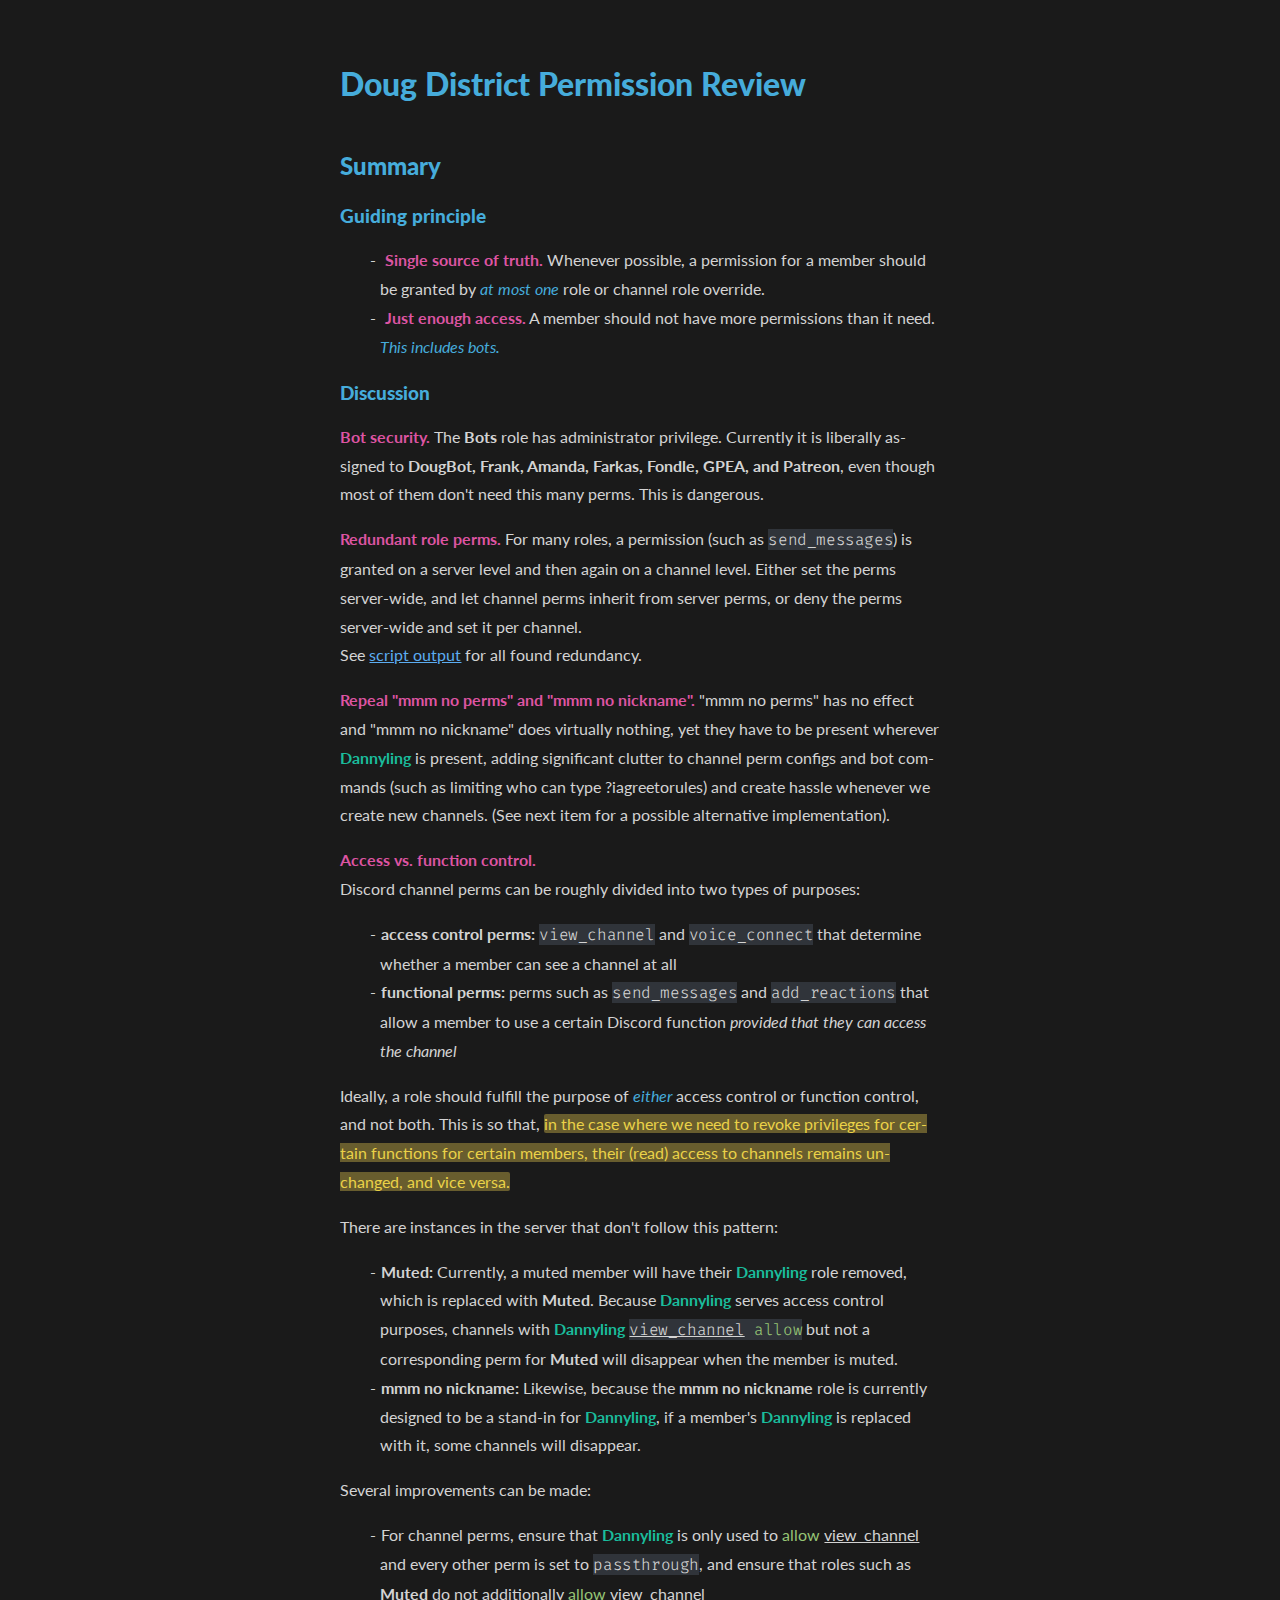
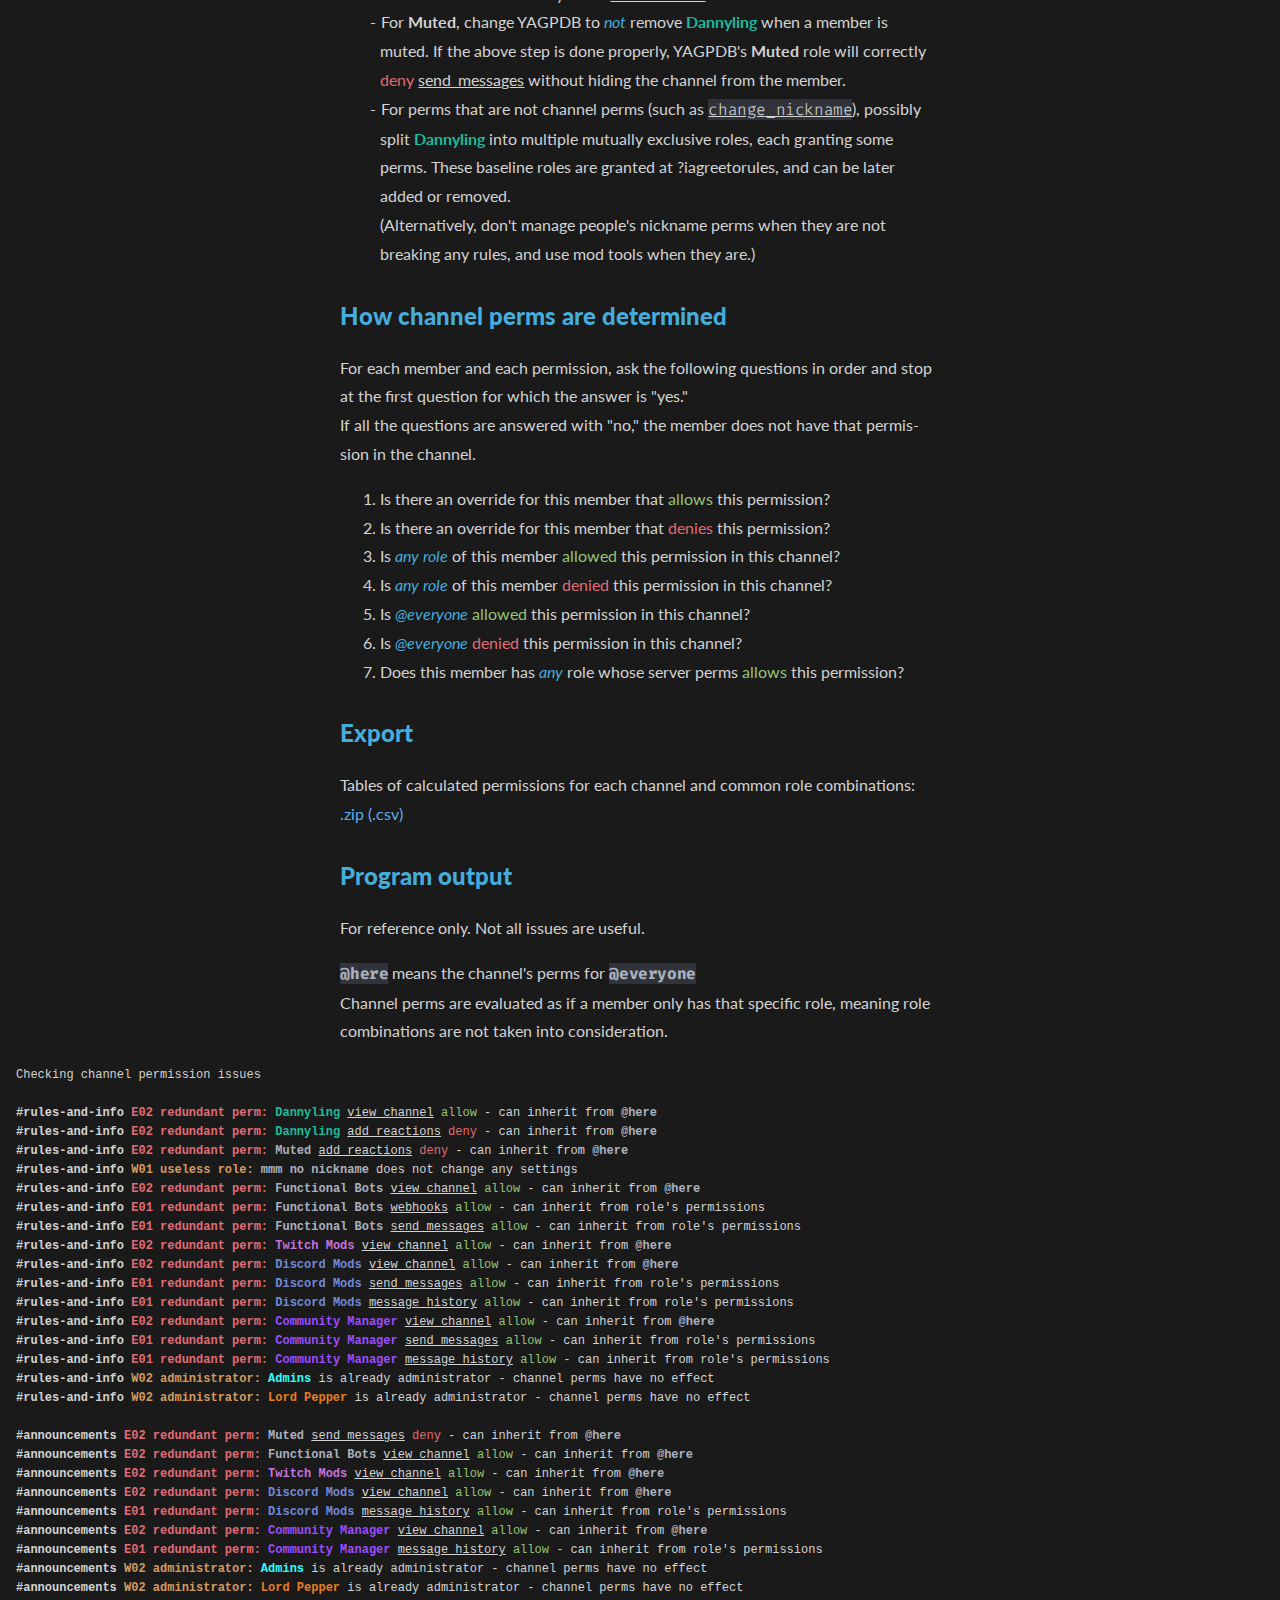
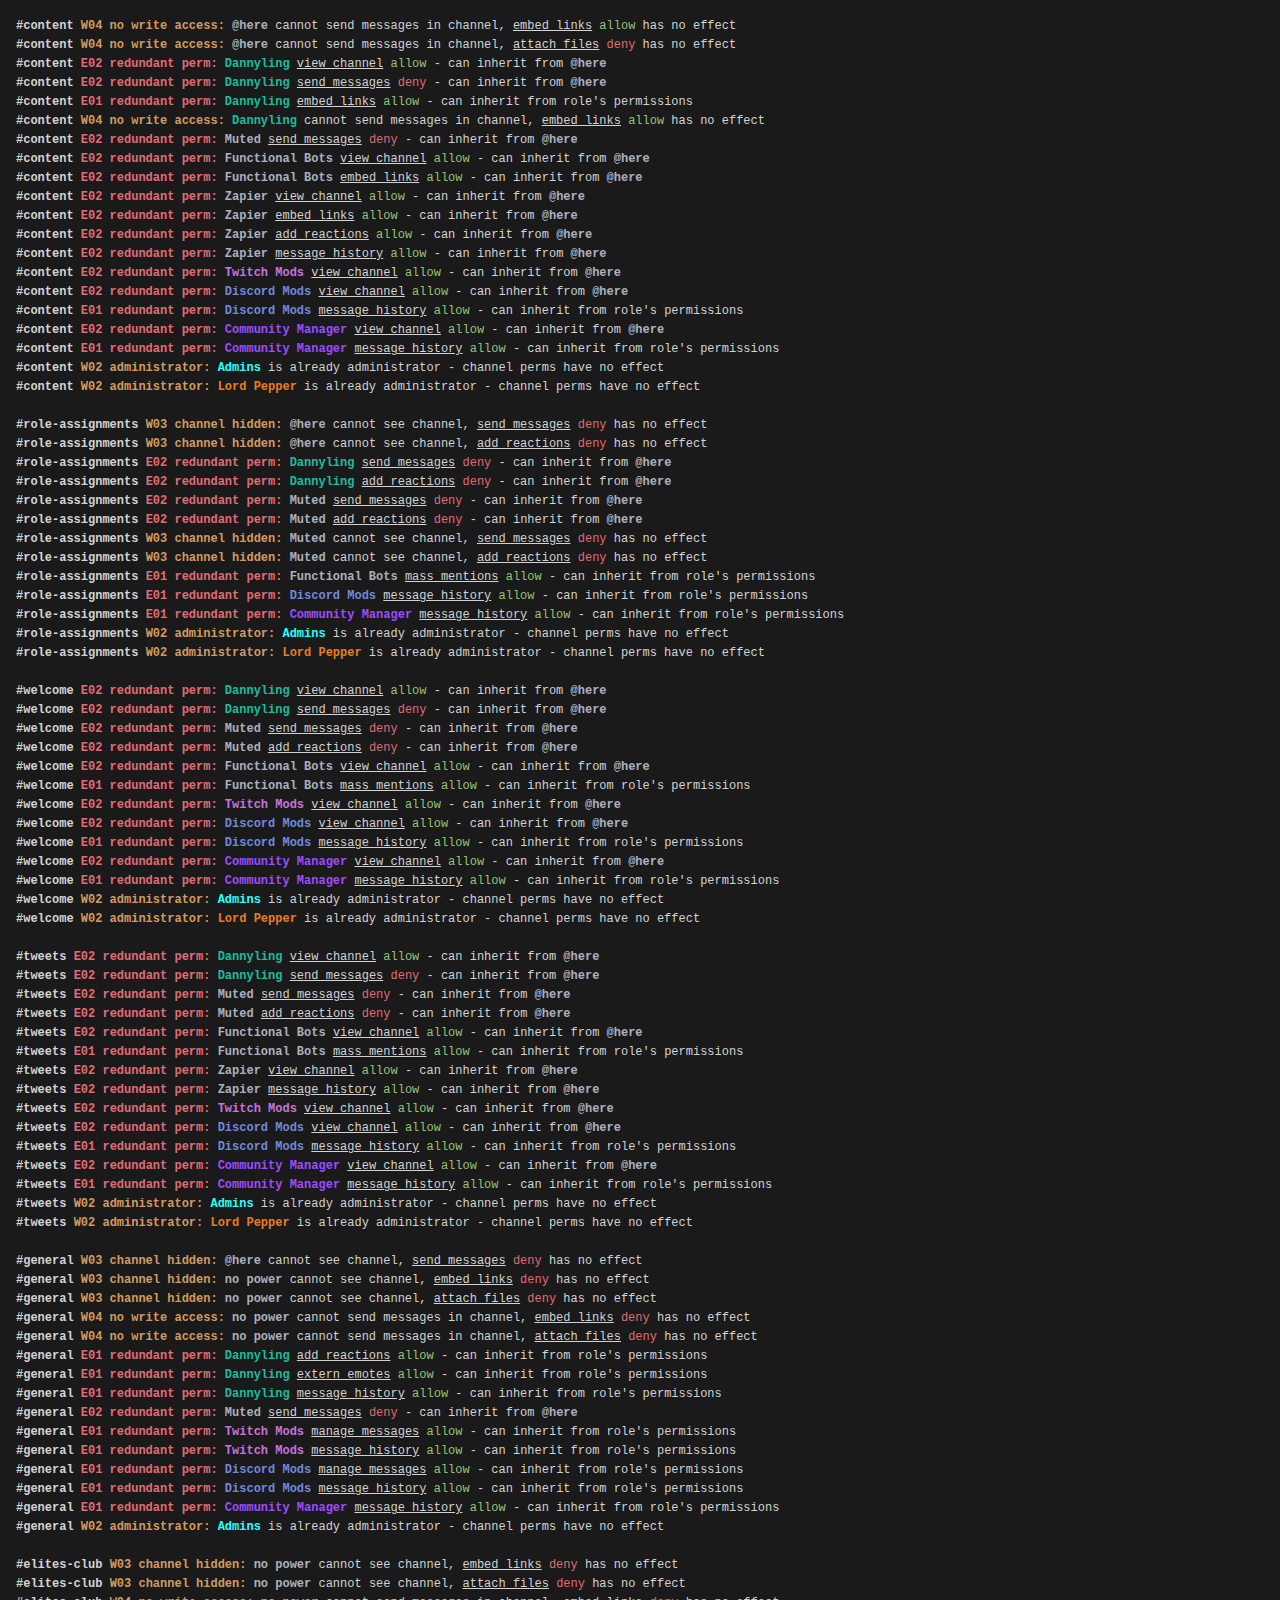
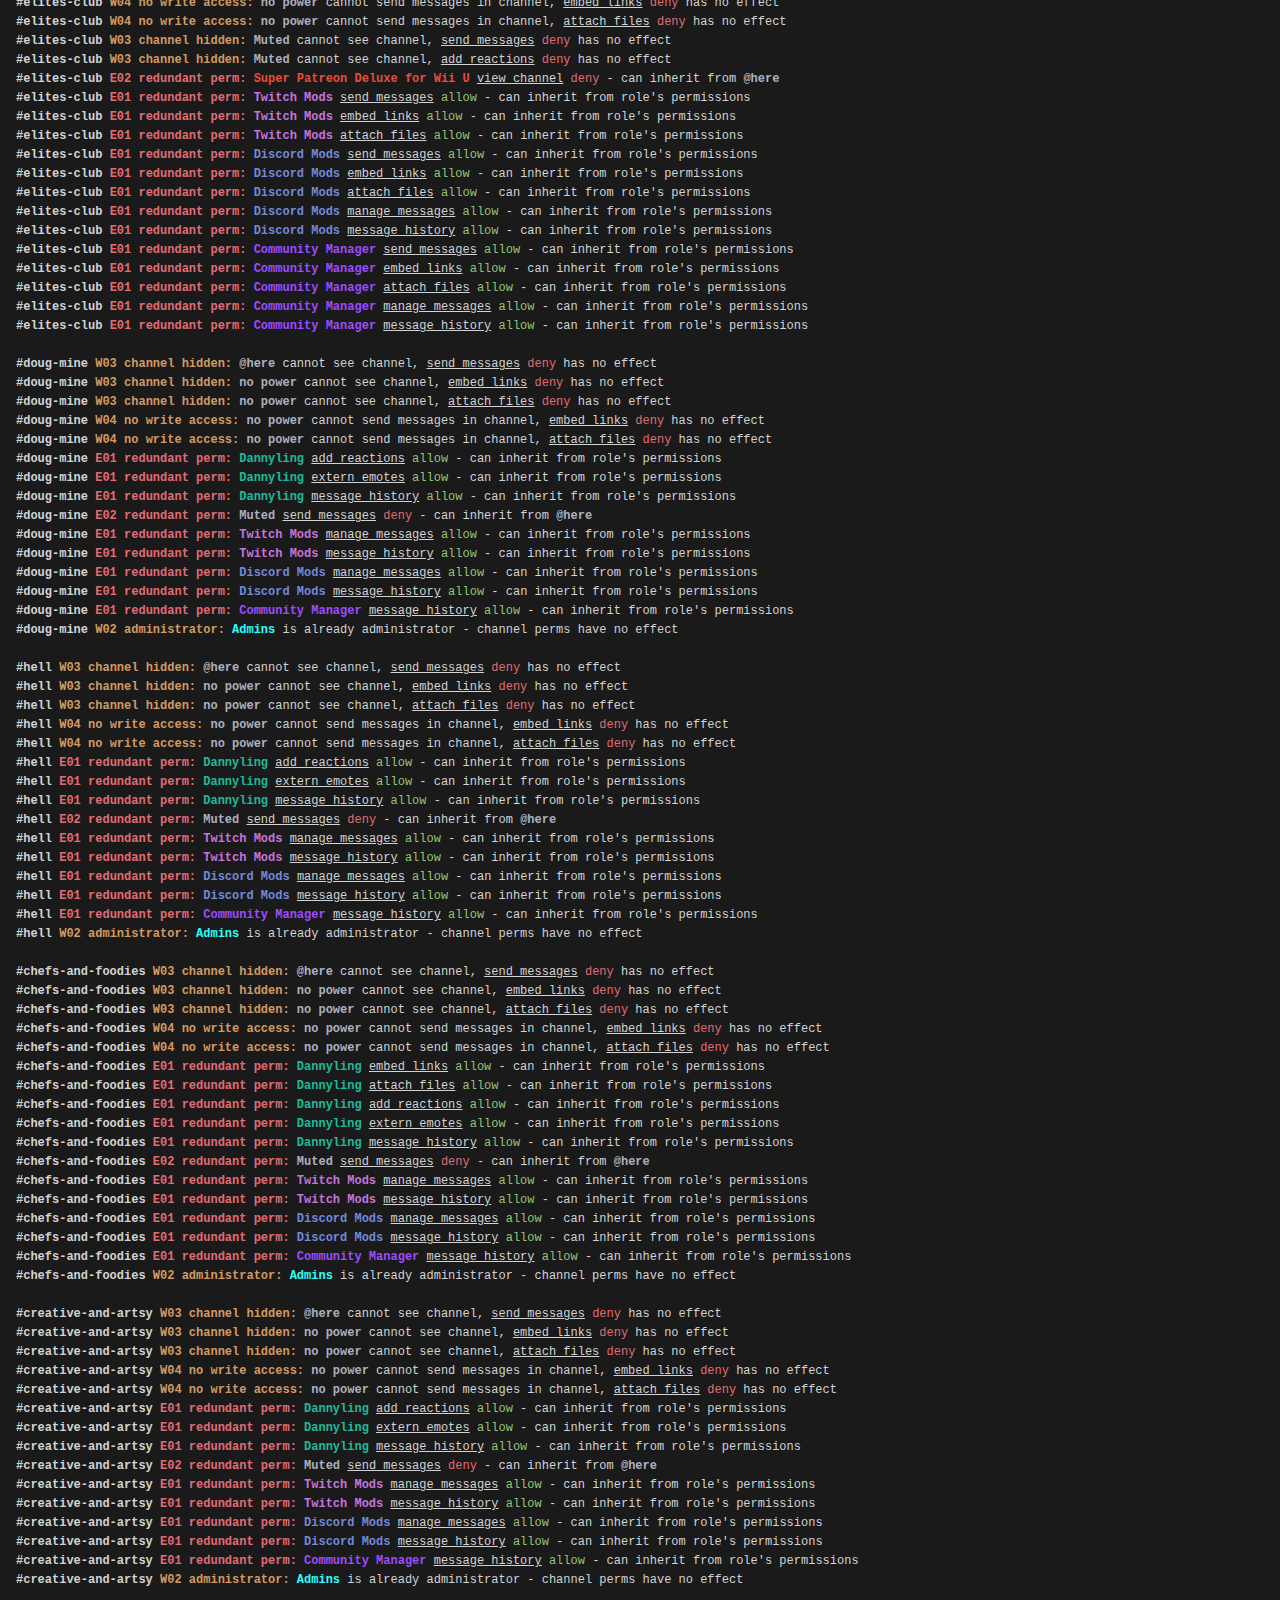
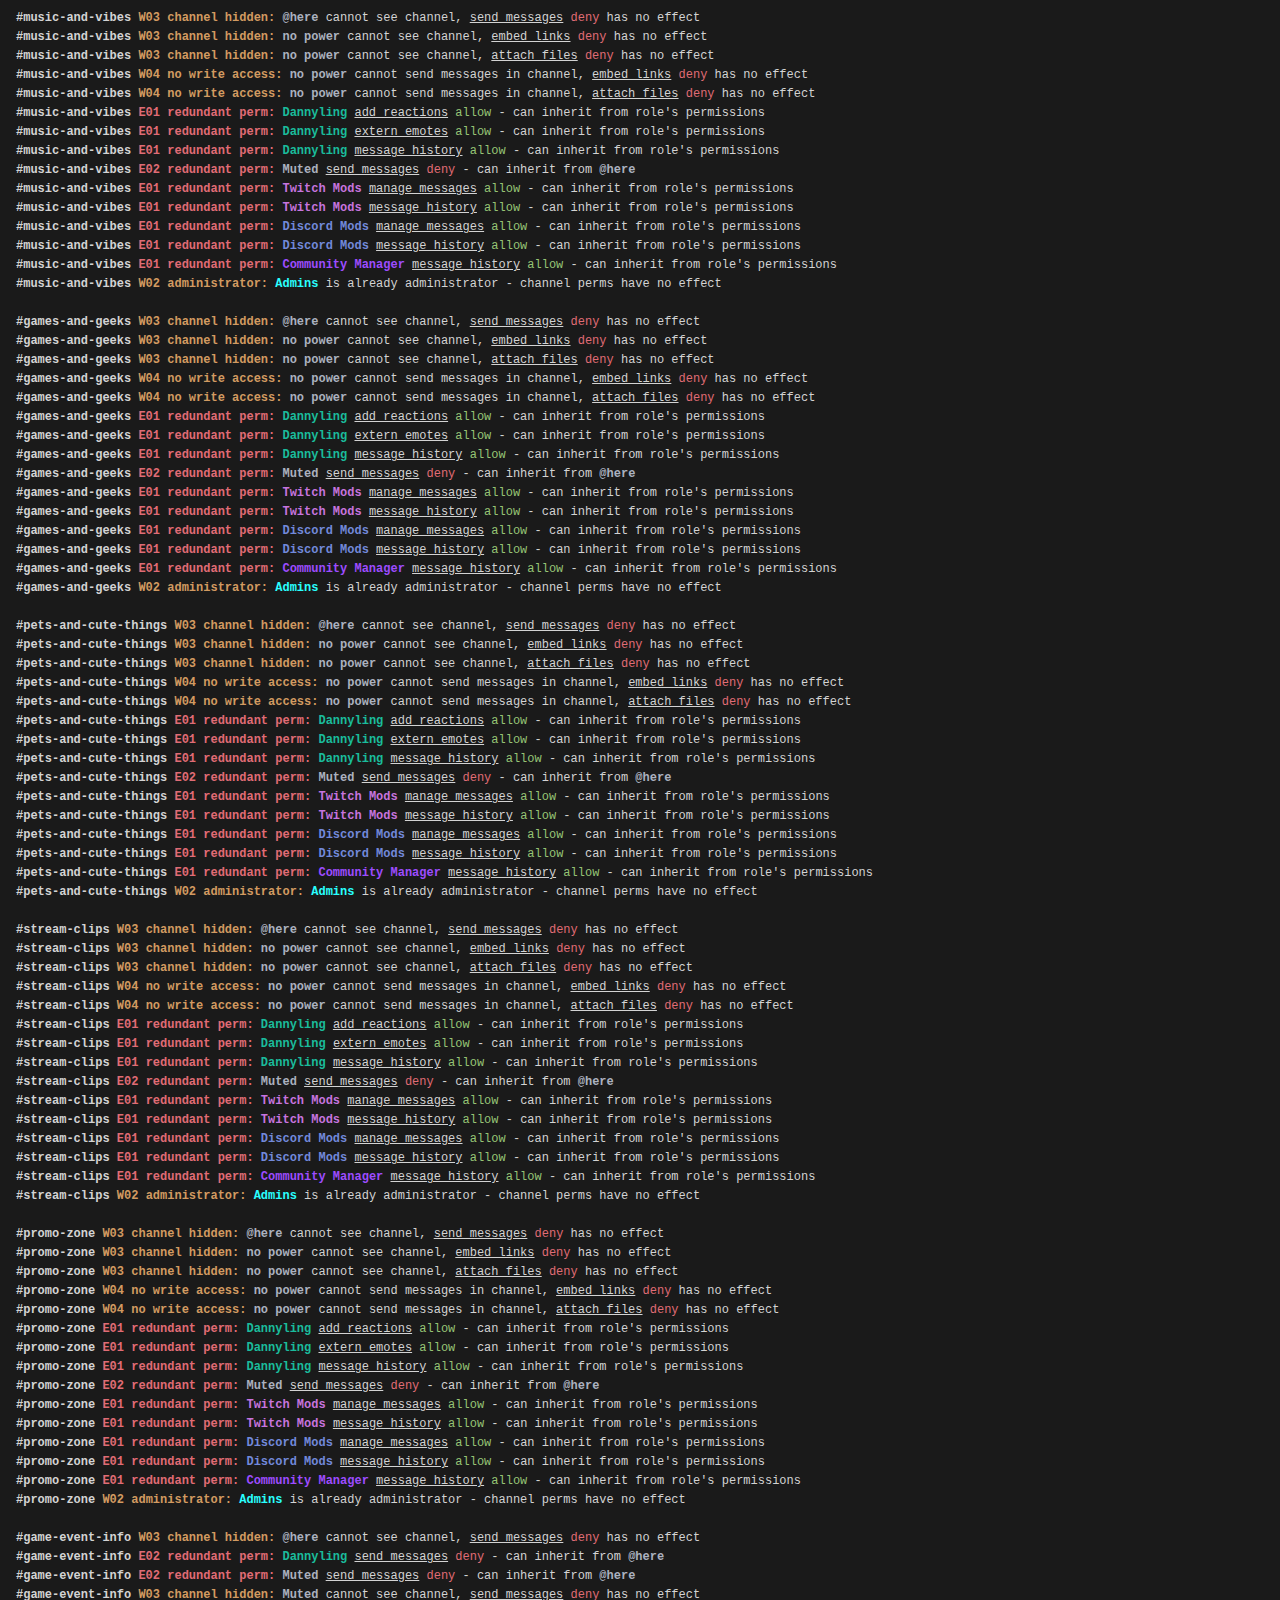
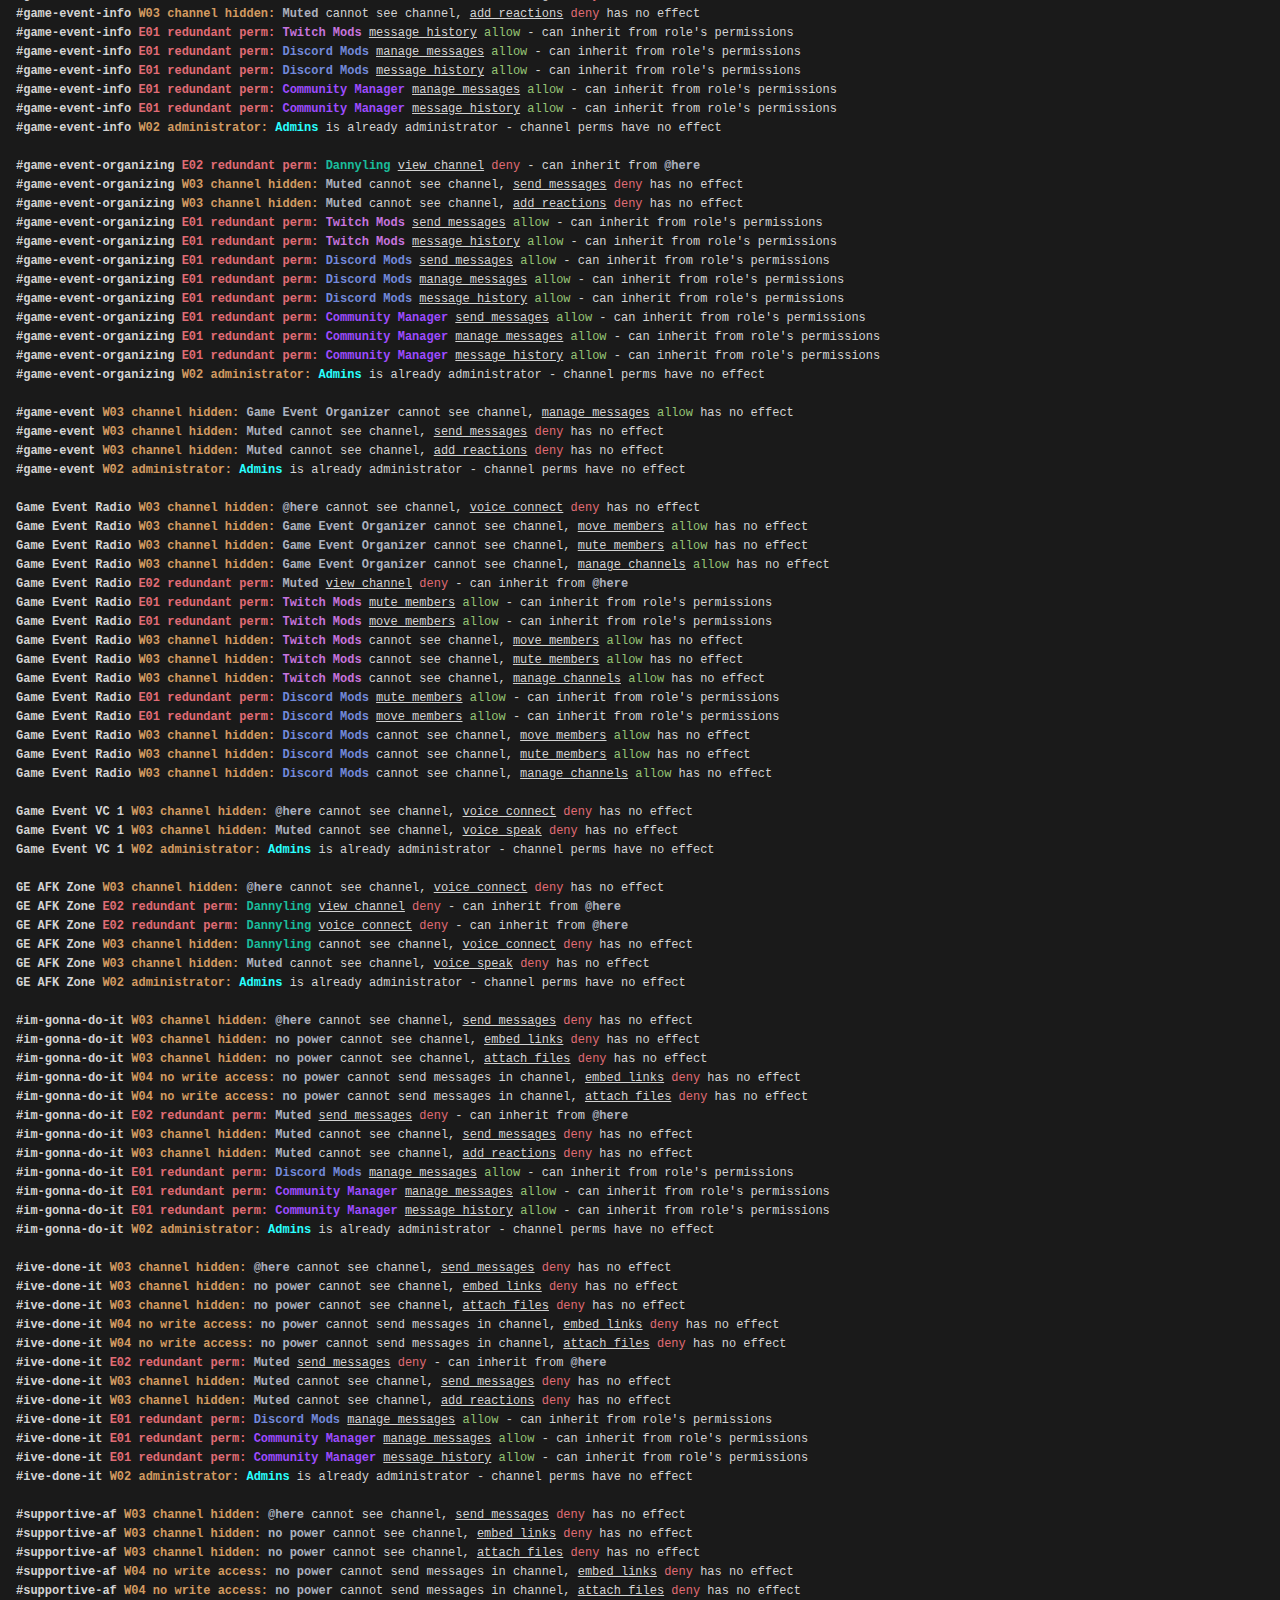
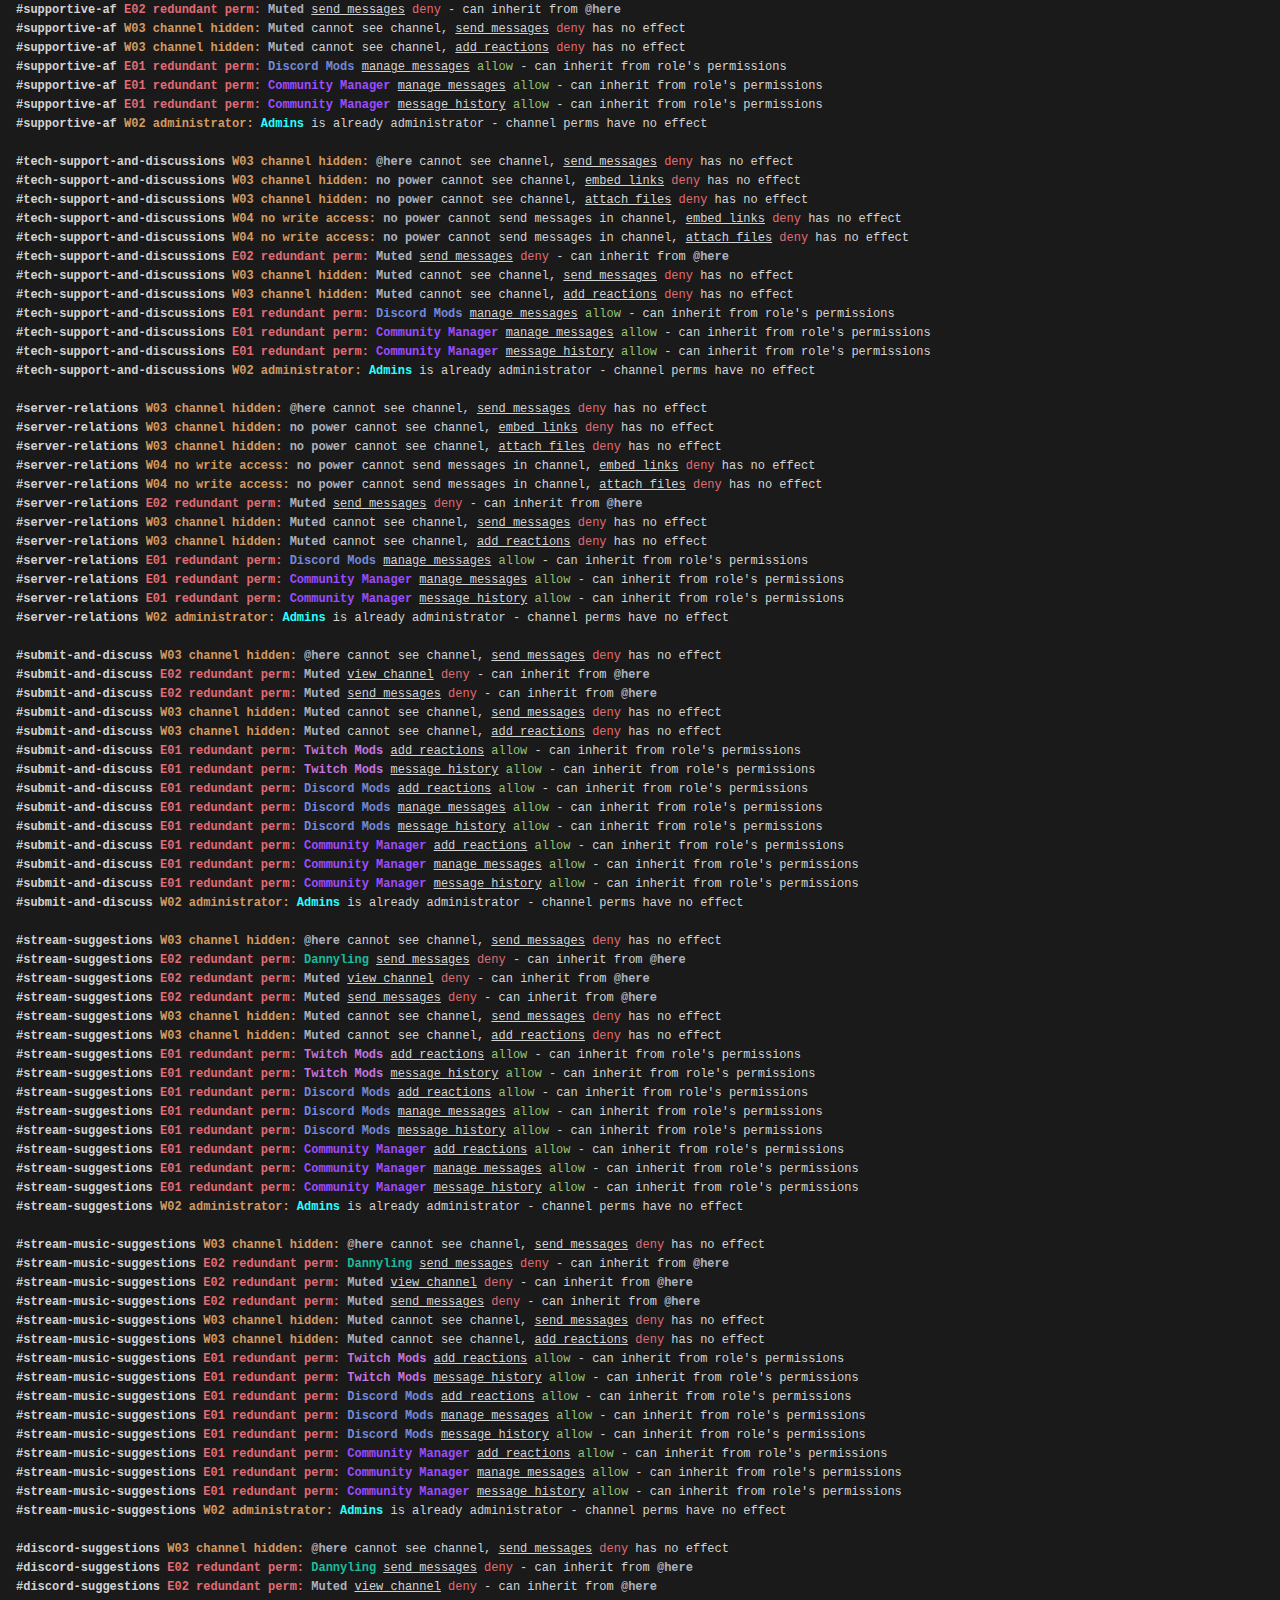
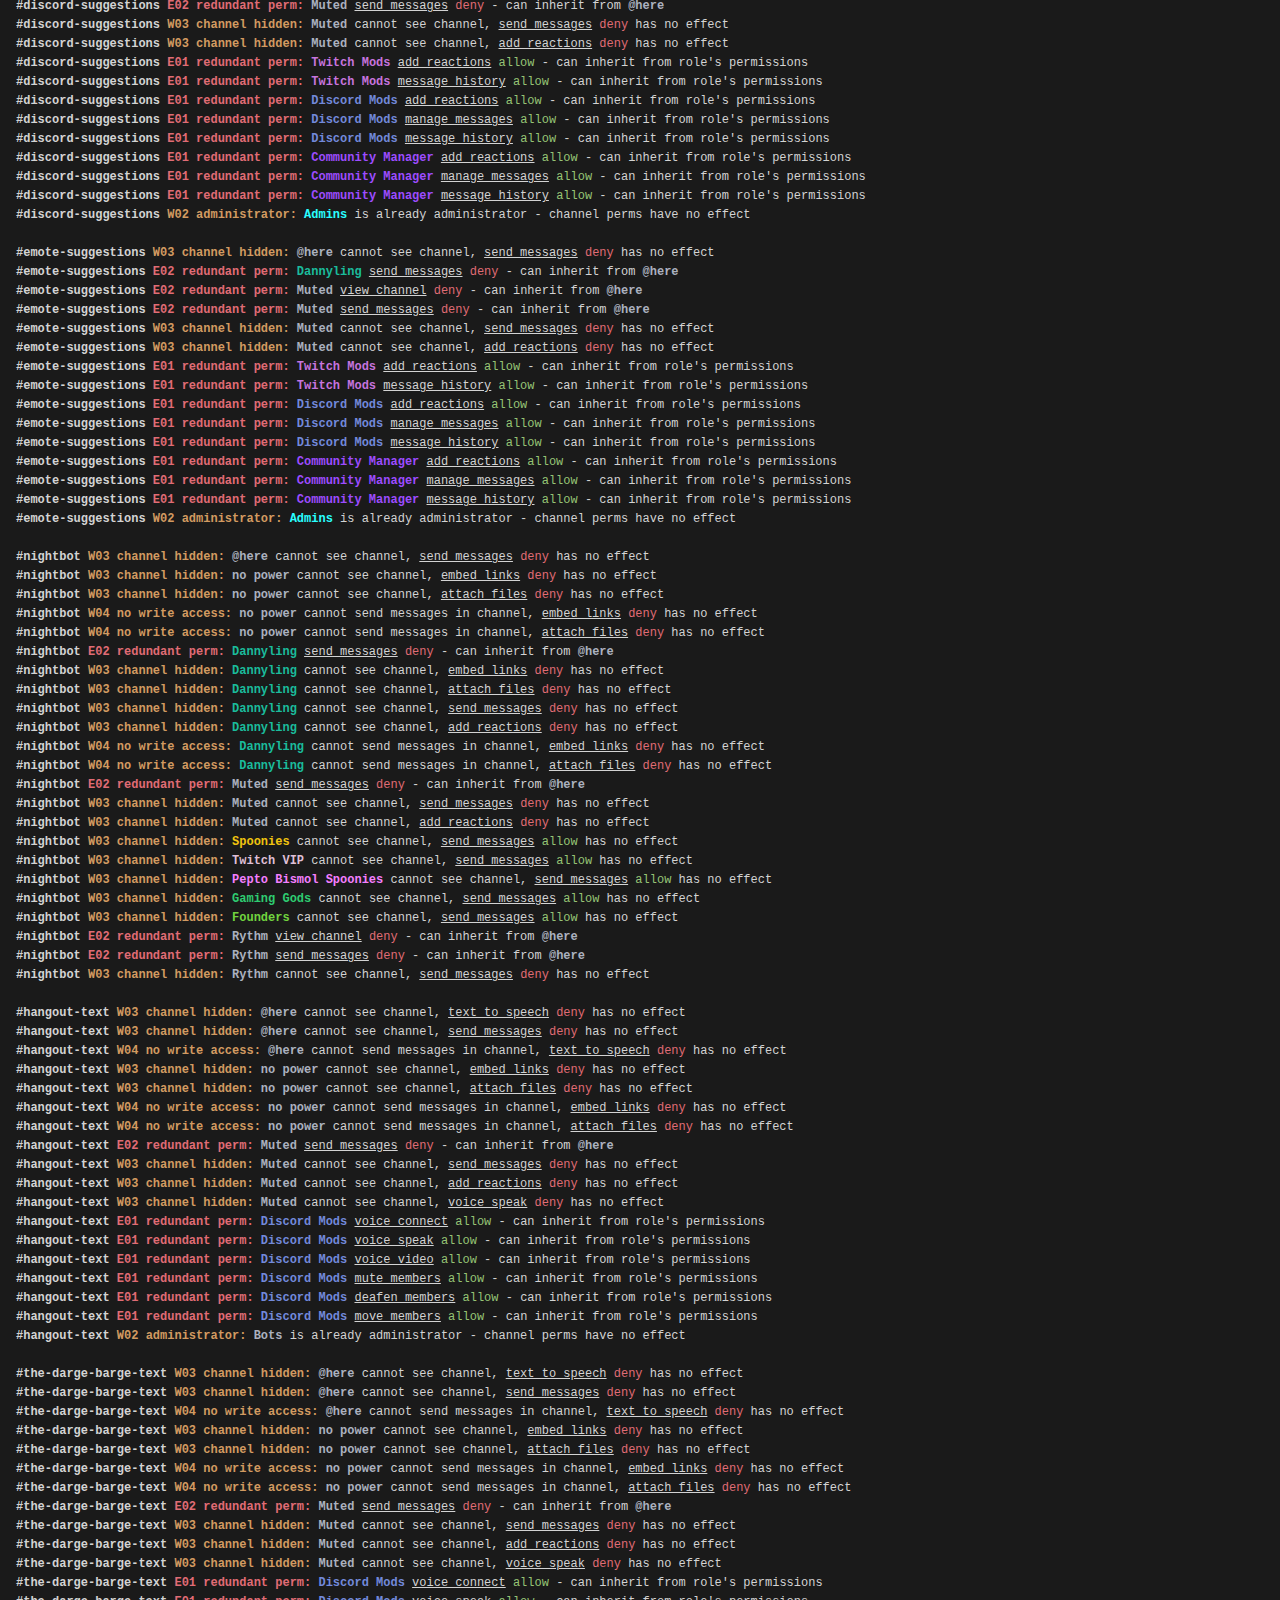
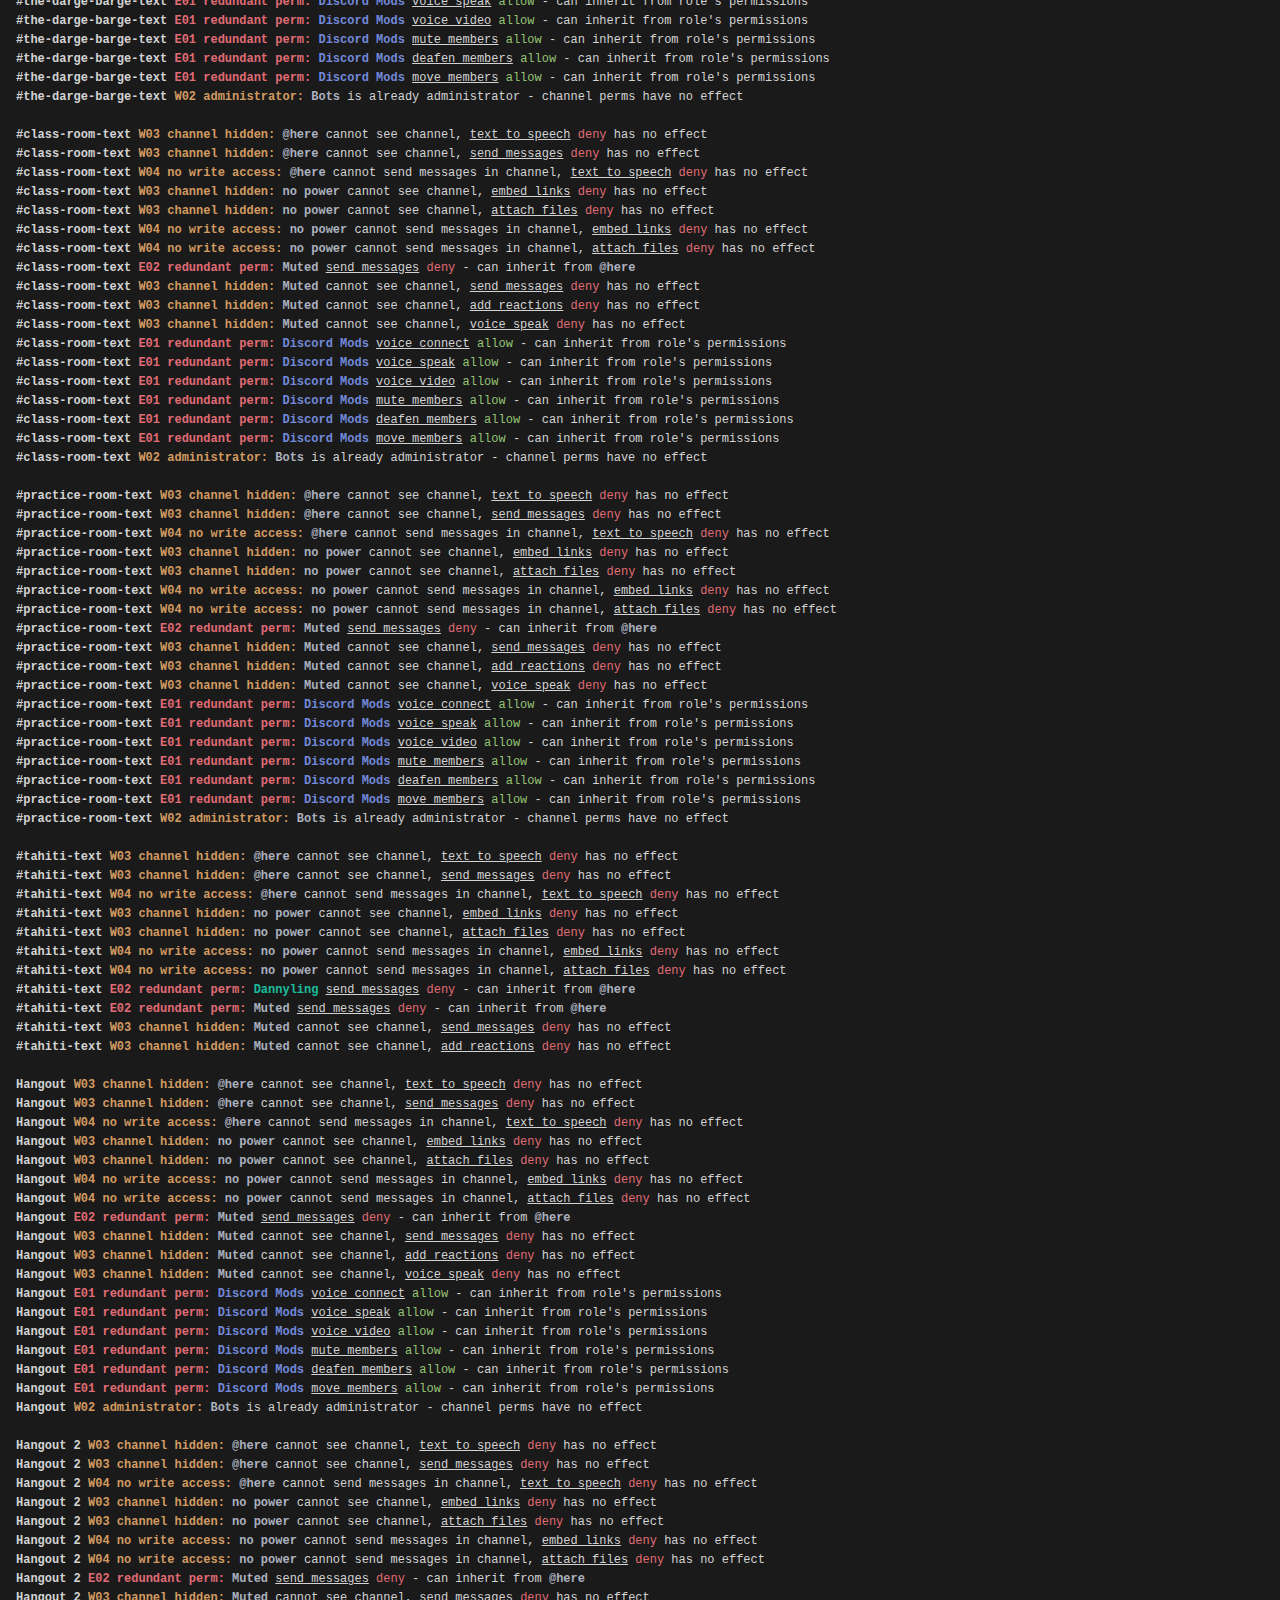
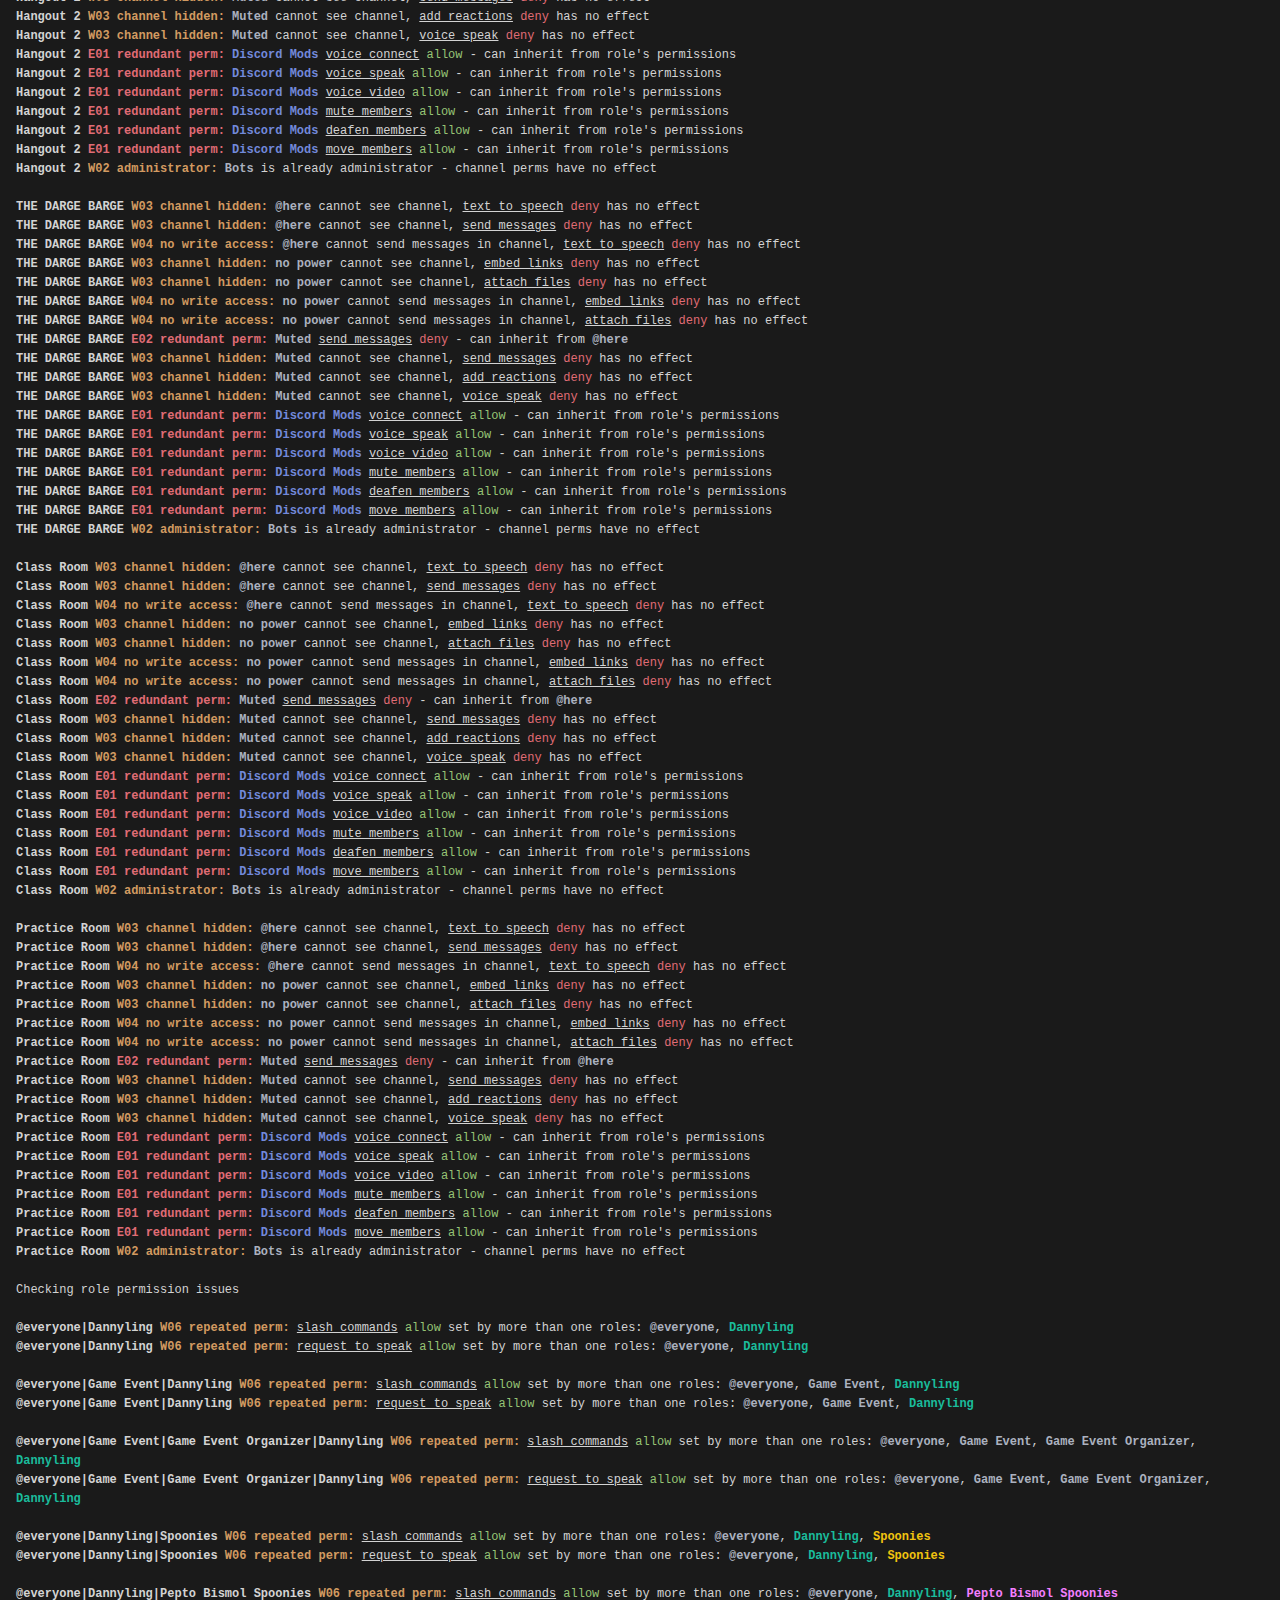
==== docs/perm-review/index.html @ 86c4881a "Add perm review script, page, and csv" ====
<!DOCTYPE html>
<html lang="en">

<head>
    <meta charset="UTF-8">
    <meta http-equiv="X-UA-Compatible" content="IE=edge">
    <meta name="viewport" content="width=device-width, initial-scale=1.0">
    <title>Doug District Permission Review</title>
    <link rel="preconnect" href="https://fonts.gstatic.com">
    <link
        href="https://fonts.googleapis.com/css2?family=Fira+Code:wght@300;400;500;700&family=Lato:ital,wght@0,300;0,400;0,700;0,900;1,300;1,400;1,700;1,900&display=swap"
        rel="stylesheet">
    <link rel="stylesheet" href="styles.css">
</head>

<body class="body_foreground body_background" style="font-size: normal;">
    <main>
        <article>
            <h1>Doug District Permission Review</h1>
            <h2>Summary</h2>

            <h3>Guiding principle</h3>
            <ul>
                <li>
                    <strong>Single source of truth.</strong> Whenever possible, a permission for a member
                    should be granted by <em>at most one</em> role or channel role override.
                </li>
                <li>
                    <strong>Just enough access.</strong> A member should not have more permissions than
                    it need. <em>This includes bots.</em>
                </li>
            </ul>

            <h3>Discussion</h3>
            <p>
                <strong>Bot security.</strong>
                The <span class="ansi1">Bots</span> role has administrator privilege.
                Currently it is liberally assigned to <b>DougBot, Frank, Amanda, Farkas, Fondle, GPEA, and Patreon</b>,
                even though most of them don't need this many perms. This is dangerous.
            </p>
            <p>
                <strong>Redundant role perms.</strong>
                For many roles, a permission (such as <code>send_messages</code>)
                is granted on a server level and then again on a channel level.
                Either set the perms server-wide, and let channel perms inherit from
                server perms, or deny the perms server-wide and set it per channel.
                <br>
                See <a href="#console-output">script output</a> for all found redundancy.
            </p>
            <p>
                <strong>Repeal "mmm no perms" and "mmm no nickname".</strong>
                "mmm no perms" has no effect and "mmm no nickname" does virtually
                nothing, yet they have to be present wherever <span class="ansi1 dannyling">Dannyling</span>
                is present, adding significant clutter to channel perm configs and bot commands
                (such as limiting who can type ?iagreetorules) and create hassle whenever we create new channels. (See
                next item for a possible alternative implementation).
            </p>
            <p>
                <strong>Access vs. function control.</strong><br>
                Discord channel perms can be roughly divided into two types of purposes:
            </p>
            <ul>
                <li><b>access control perms:</b> <code>view_channel</code> and <code>voice_connect</code>
                    that determine whether a member can see a channel at all</li>
                <li><b>functional perms:</b> perms such as <code>send_messages</code> and
                    <code>add_reactions</code>
                    that allow a member to use a certain Discord function <i>provided that they can access
                        the channel</i>
                </li>
            </ul>
            <p>
                Ideally, a role should fulfill the purpose of <em>either</em> access control or function
                control, and not both. This is so that, <mark>in the case where we need to revoke privileges for
                    certain functions for certain members, their (read) access to channels remains unchanged,
                    and vice versa.</mark>
            </p>
            <p>
                There are instances in the server that don't follow this pattern:
            </p>
            <ul>
                <li><b>Muted:</b> Currently, a muted member will have their <span
                        class="ansi1 dannyling">Dannyling</span>
                    role removed, which is replaced with <b>Muted</b>. Because <span
                        class="ansi1 dannyling">Dannyling</span>
                    serves access control purposes, channels with <span class="ansi1 dannyling">Dannyling</span>
                    <code><span class="ansi4">view_channel</span> <span class="perm-allow">allow</span></code>
                    but not a corresponding perm for <b>Muted</b> will disappear when the member is muted.
                </li>
                <li><b>mmm no nickname:</b>
                    Likewise, because the <b>mmm no nickname</b> role is currently designed to be a
                    stand-in for <span class="ansi1 dannyling">Dannyling</span>, if a member's <span
                        class="ansi1 dannyling">Dannyling</span>
                    is replaced with it, some channels will disappear.
                </li>
            </ul>
            <p>
                Several improvements can be made:
            </p>
            <ul>
                <li>For channel perms, ensure that <span class="ansi1 dannyling">Dannyling</span>
                    is only used to <span class="perm-allow">allow</span> <span class="ansi4">view_channel</span>
                    and every other perm is set to <code>passthrough</code>, and ensure that
                    roles such as <b>Muted</b> do not additionally <span class="perm-allow">allow</span> <span
                        class="ansi4">view_channel</span>
                </li>
                <li>For <b>Muted</b>, change YAGPDB to <em>not</em> remove <span
                        class="ansi1 dannyling">Dannyling</span>
                    when a member is muted. If the above step is done properly, YAGPDB's <b>Muted</b>
                    role will correctly <span class="perm-deny">deny</span> <span class="ansi4">send_messages</span>
                    without hiding the channel from the member.
                </li>
                <li>For perms that are not channel perms (such as <code><span
                            class="ansi4">change_nickname</span></code>),
                    possibly split <span class="ansi1 dannyling">Dannyling</span> into multiple mutually exclusive
                    roles, each granting some perms. These baseline roles are granted at ?iagreetorules,
                    and can be later added or removed.
                    <br>
                    (Alternatively, don't manage people's nickname perms when they are not breaking
                    any rules, and use mod tools when they are.)
                </li>
            </ul>

            <h2>How channel perms are determined</h2>

            <p>
                For each member and each permission, ask the following questions in order
                and stop at the first question for which the answer is "yes."
                <br>
                If all the questions are answered with "no," the member does not have that permission
                in the channel.
            </p>

            <ol>
                <li>
                    Is there an override for this member that <span class="perm-allow">allows</span> this permission?
                </li>
                <li>
                    Is there an override for this member that <span class="perm-deny">denies</span> this permission?
                </li>
                <li>
                    Is <em>any role</em> of this member <span class="perm-allow">allowed</span> this permission in this
                    channel?
                </li>
                <li>
                    Is <em>any role</em> of this member <span class="perm-deny">denied</span> this permission in this
                    channel?
                </li>
                <li>
                    Is <em>@everyone</em> <span class="perm-allow">allowed</span> this permission in this channel?
                </li>
                <li>
                    Is <em>@everyone</em> <span class="perm-deny">denied</span> this permission in this channel?
                </li>
                <li>
                    Does this member has <em>any</em> role whose server perms <span class="perm-allow">allows</span>
                    this permission?
                </li>
            </ol>

            <h2>Export</h2>
            <p>Tables of calculated permissions for each channel and common role combinations: <a>.zip (.csv)</a></p>

            <h2 id="console-output">Program output</h2>
            <p>For reference only. Not all issues are useful.</p>
            <p>
                <code><span class="ansi1"></span><span class="ansi1 ansi37">@here</span></code> means the channel's
                perms for <code><span class="ansi1"></span><span class="ansi1 ansi37">@everyone</span></code>
                <br>
                Channel perms are evaluated as if a member only has that specific role, meaning role combinations are
                not taken into consideration.
            </p>

        </article>

        <pre class="ansi2html-content">
Checking channel permission issues

<span class="ansi1">#rules-and-info</span> <span class="ansi1"></span><span class="ansi1 ansi31">E02 redundant perm:</span> <span class="ansi1"></span><span class="ansi1 dannyling">Dannyling</span> <span class="ansi4">view_channel</span> <span class="perm-allow">allow</span> - can inherit from <span class="ansi1"></span><span class="ansi1 ansi37">@here</span>
<span class="ansi1">#rules-and-info</span> <span class="ansi1"></span><span class="ansi1 ansi31">E02 redundant perm:</span> <span class="ansi1"></span><span class="ansi1 dannyling">Dannyling</span> <span class="ansi4">add_reactions</span> <span class="perm-deny">deny</span> - can inherit from <span class="ansi1"></span><span class="ansi1 ansi37">@here</span>
<span class="ansi1">#rules-and-info</span> <span class="ansi1"></span><span class="ansi1 ansi31">E02 redundant perm:</span> <span class="ansi1"></span><span class="ansi1 ansi37">Muted</span> <span class="ansi4">add_reactions</span> <span class="perm-deny">deny</span> - can inherit from <span class="ansi1"></span><span class="ansi1 ansi37">@here</span>
<span class="ansi1">#rules-and-info</span> <span class="ansi1"></span><span class="ansi1 ansi33">W01 useless role:</span> <span class="ansi1"></span><span class="ansi1 ansi37">mmm no nickname</span> does not change any settings
<span class="ansi1">#rules-and-info</span> <span class="ansi1"></span><span class="ansi1 ansi31">E02 redundant perm:</span> <span class="ansi1"></span><span class="ansi1 ansi37">Functional Bots</span> <span class="ansi4">view_channel</span> <span class="perm-allow">allow</span> - can inherit from <span class="ansi1"></span><span class="ansi1 ansi37">@here</span>
<span class="ansi1">#rules-and-info</span> <span class="ansi1"></span><span class="ansi1 ansi31">E01 redundant perm:</span> <span class="ansi1"></span><span class="ansi1 ansi37">Functional Bots</span> <span class="ansi4">webhooks</span> <span class="perm-allow">allow</span> - can inherit from role's permissions
<span class="ansi1">#rules-and-info</span> <span class="ansi1"></span><span class="ansi1 ansi31">E01 redundant perm:</span> <span class="ansi1"></span><span class="ansi1 ansi37">Functional Bots</span> <span class="ansi4">send_messages</span> <span class="perm-allow">allow</span> - can inherit from role's permissions
<span class="ansi1">#rules-and-info</span> <span class="ansi1"></span><span class="ansi1 ansi31">E02 redundant perm:</span> <span class="ansi1"></span><span class="ansi1 ansi35">Twitch Mods</span> <span class="ansi4">view_channel</span> <span class="perm-allow">allow</span> - can inherit from <span class="ansi1"></span><span class="ansi1 ansi37">@here</span>
<span class="ansi1">#rules-and-info</span> <span class="ansi1"></span><span class="ansi1 ansi31">E02 redundant perm:</span> <span class="ansi1"></span><span class="ansi1 discord-mods">Discord Mods</span> <span class="ansi4">view_channel</span> <span class="perm-allow">allow</span> - can inherit from <span class="ansi1"></span><span class="ansi1 ansi37">@here</span>
<span class="ansi1">#rules-and-info</span> <span class="ansi1"></span><span class="ansi1 ansi31">E01 redundant perm:</span> <span class="ansi1"></span><span class="ansi1 discord-mods">Discord Mods</span> <span class="ansi4">send_messages</span> <span class="perm-allow">allow</span> - can inherit from role's permissions
<span class="ansi1">#rules-and-info</span> <span class="ansi1"></span><span class="ansi1 ansi31">E01 redundant perm:</span> <span class="ansi1"></span><span class="ansi1 discord-mods">Discord Mods</span> <span class="ansi4">message_history</span> <span class="perm-allow">allow</span> - can inherit from role's permissions
<span class="ansi1">#rules-and-info</span> <span class="ansi1"></span><span class="ansi1 ansi31">E02 redundant perm:</span> <span class="ansi1"></span><span class="ansi1 comm-manager">Community Manager</span> <span class="ansi4">view_channel</span> <span class="perm-allow">allow</span> - can inherit from <span class="ansi1"></span><span class="ansi1 ansi37">@here</span>
<span class="ansi1">#rules-and-info</span> <span class="ansi1"></span><span class="ansi1 ansi31">E01 redundant perm:</span> <span class="ansi1"></span><span class="ansi1 comm-manager">Community Manager</span> <span class="ansi4">send_messages</span> <span class="perm-allow">allow</span> - can inherit from role's permissions
<span class="ansi1">#rules-and-info</span> <span class="ansi1"></span><span class="ansi1 ansi31">E01 redundant perm:</span> <span class="ansi1"></span><span class="ansi1 comm-manager">Community Manager</span> <span class="ansi4">message_history</span> <span class="perm-allow">allow</span> - can inherit from role's permissions
<span class="ansi1">#rules-and-info</span> <span class="ansi1"></span><span class="ansi1 ansi33">W02 administrator:</span> <span class="ansi1"></span><span class="ansi1 admin">Admins</span> is already administrator - channel perms have no effect
<span class="ansi1">#rules-and-info</span> <span class="ansi1"></span><span class="ansi1 ansi33">W02 administrator:</span> <span class="ansi1"></span><span class="ansi1 pepper">Lord Pepper</span> is already administrator - channel perms have no effect

<span class="ansi1">#announcements</span> <span class="ansi1"></span><span class="ansi1 ansi31">E02 redundant perm:</span> <span class="ansi1"></span><span class="ansi1 ansi37">Muted</span> <span class="ansi4">send_messages</span> <span class="perm-deny">deny</span> - can inherit from <span class="ansi1"></span><span class="ansi1 ansi37">@here</span>
<span class="ansi1">#announcements</span> <span class="ansi1"></span><span class="ansi1 ansi31">E02 redundant perm:</span> <span class="ansi1"></span><span class="ansi1 ansi37">Functional Bots</span> <span class="ansi4">view_channel</span> <span class="perm-allow">allow</span> - can inherit from <span class="ansi1"></span><span class="ansi1 ansi37">@here</span>
<span class="ansi1">#announcements</span> <span class="ansi1"></span><span class="ansi1 ansi31">E02 redundant perm:</span> <span class="ansi1"></span><span class="ansi1 ansi35">Twitch Mods</span> <span class="ansi4">view_channel</span> <span class="perm-allow">allow</span> - can inherit from <span class="ansi1"></span><span class="ansi1 ansi37">@here</span>
<span class="ansi1">#announcements</span> <span class="ansi1"></span><span class="ansi1 ansi31">E02 redundant perm:</span> <span class="ansi1"></span><span class="ansi1 discord-mods">Discord Mods</span> <span class="ansi4">view_channel</span> <span class="perm-allow">allow</span> - can inherit from <span class="ansi1"></span><span class="ansi1 ansi37">@here</span>
<span class="ansi1">#announcements</span> <span class="ansi1"></span><span class="ansi1 ansi31">E01 redundant perm:</span> <span class="ansi1"></span><span class="ansi1 discord-mods">Discord Mods</span> <span class="ansi4">message_history</span> <span class="perm-allow">allow</span> - can inherit from role's permissions
<span class="ansi1">#announcements</span> <span class="ansi1"></span><span class="ansi1 ansi31">E02 redundant perm:</span> <span class="ansi1"></span><span class="ansi1 comm-manager">Community Manager</span> <span class="ansi4">view_channel</span> <span class="perm-allow">allow</span> - can inherit from <span class="ansi1"></span><span class="ansi1 ansi37">@here</span>
<span class="ansi1">#announcements</span> <span class="ansi1"></span><span class="ansi1 ansi31">E01 redundant perm:</span> <span class="ansi1"></span><span class="ansi1 comm-manager">Community Manager</span> <span class="ansi4">message_history</span> <span class="perm-allow">allow</span> - can inherit from role's permissions
<span class="ansi1">#announcements</span> <span class="ansi1"></span><span class="ansi1 ansi33">W02 administrator:</span> <span class="ansi1"></span><span class="ansi1 admin">Admins</span> is already administrator - channel perms have no effect
<span class="ansi1">#announcements</span> <span class="ansi1"></span><span class="ansi1 ansi33">W02 administrator:</span> <span class="ansi1"></span><span class="ansi1 pepper">Lord Pepper</span> is already administrator - channel perms have no effect

<span class="ansi1">#content</span> <span class="ansi1"></span><span class="ansi1 ansi33">W04 no write access:</span> <span class="ansi1"></span><span class="ansi1 ansi37">@here</span> cannot send messages in channel, <span class="ansi4">embed_links</span> <span class="perm-allow">allow</span> has no effect
<span class="ansi1">#content</span> <span class="ansi1"></span><span class="ansi1 ansi33">W04 no write access:</span> <span class="ansi1"></span><span class="ansi1 ansi37">@here</span> cannot send messages in channel, <span class="ansi4">attach_files</span> <span class="perm-deny">deny</span> has no effect
<span class="ansi1">#content</span> <span class="ansi1"></span><span class="ansi1 ansi31">E02 redundant perm:</span> <span class="ansi1"></span><span class="ansi1 dannyling">Dannyling</span> <span class="ansi4">view_channel</span> <span class="perm-allow">allow</span> - can inherit from <span class="ansi1"></span><span class="ansi1 ansi37">@here</span>
<span class="ansi1">#content</span> <span class="ansi1"></span><span class="ansi1 ansi31">E02 redundant perm:</span> <span class="ansi1"></span><span class="ansi1 dannyling">Dannyling</span> <span class="ansi4">send_messages</span> <span class="perm-deny">deny</span> - can inherit from <span class="ansi1"></span><span class="ansi1 ansi37">@here</span>
<span class="ansi1">#content</span> <span class="ansi1"></span><span class="ansi1 ansi31">E01 redundant perm:</span> <span class="ansi1"></span><span class="ansi1 dannyling">Dannyling</span> <span class="ansi4">embed_links</span> <span class="perm-allow">allow</span> - can inherit from role's permissions
<span class="ansi1">#content</span> <span class="ansi1"></span><span class="ansi1 ansi33">W04 no write access:</span> <span class="ansi1"></span><span class="ansi1 dannyling">Dannyling</span> cannot send messages in channel, <span class="ansi4">embed_links</span> <span class="perm-allow">allow</span> has no effect
<span class="ansi1">#content</span> <span class="ansi1"></span><span class="ansi1 ansi31">E02 redundant perm:</span> <span class="ansi1"></span><span class="ansi1 ansi37">Muted</span> <span class="ansi4">send_messages</span> <span class="perm-deny">deny</span> - can inherit from <span class="ansi1"></span><span class="ansi1 ansi37">@here</span>
<span class="ansi1">#content</span> <span class="ansi1"></span><span class="ansi1 ansi31">E02 redundant perm:</span> <span class="ansi1"></span><span class="ansi1 ansi37">Functional Bots</span> <span class="ansi4">view_channel</span> <span class="perm-allow">allow</span> - can inherit from <span class="ansi1"></span><span class="ansi1 ansi37">@here</span>
<span class="ansi1">#content</span> <span class="ansi1"></span><span class="ansi1 ansi31">E02 redundant perm:</span> <span class="ansi1"></span><span class="ansi1 ansi37">Functional Bots</span> <span class="ansi4">embed_links</span> <span class="perm-allow">allow</span> - can inherit from <span class="ansi1"></span><span class="ansi1 ansi37">@here</span>
<span class="ansi1">#content</span> <span class="ansi1"></span><span class="ansi1 ansi31">E02 redundant perm:</span> <span class="ansi1"></span><span class="ansi1 ansi37">Zapier</span> <span class="ansi4">view_channel</span> <span class="perm-allow">allow</span> - can inherit from <span class="ansi1"></span><span class="ansi1 ansi37">@here</span>
<span class="ansi1">#content</span> <span class="ansi1"></span><span class="ansi1 ansi31">E02 redundant perm:</span> <span class="ansi1"></span><span class="ansi1 ansi37">Zapier</span> <span class="ansi4">embed_links</span> <span class="perm-allow">allow</span> - can inherit from <span class="ansi1"></span><span class="ansi1 ansi37">@here</span>
<span class="ansi1">#content</span> <span class="ansi1"></span><span class="ansi1 ansi31">E02 redundant perm:</span> <span class="ansi1"></span><span class="ansi1 ansi37">Zapier</span> <span class="ansi4">add_reactions</span> <span class="perm-allow">allow</span> - can inherit from <span class="ansi1"></span><span class="ansi1 ansi37">@here</span>
<span class="ansi1">#content</span> <span class="ansi1"></span><span class="ansi1 ansi31">E02 redundant perm:</span> <span class="ansi1"></span><span class="ansi1 ansi37">Zapier</span> <span class="ansi4">message_history</span> <span class="perm-allow">allow</span> - can inherit from <span class="ansi1"></span><span class="ansi1 ansi37">@here</span>
<span class="ansi1">#content</span> <span class="ansi1"></span><span class="ansi1 ansi31">E02 redundant perm:</span> <span class="ansi1"></span><span class="ansi1 ansi35">Twitch Mods</span> <span class="ansi4">view_channel</span> <span class="perm-allow">allow</span> - can inherit from <span class="ansi1"></span><span class="ansi1 ansi37">@here</span>
<span class="ansi1">#content</span> <span class="ansi1"></span><span class="ansi1 ansi31">E02 redundant perm:</span> <span class="ansi1"></span><span class="ansi1 discord-mods">Discord Mods</span> <span class="ansi4">view_channel</span> <span class="perm-allow">allow</span> - can inherit from <span class="ansi1"></span><span class="ansi1 ansi37">@here</span>
<span class="ansi1">#content</span> <span class="ansi1"></span><span class="ansi1 ansi31">E01 redundant perm:</span> <span class="ansi1"></span><span class="ansi1 discord-mods">Discord Mods</span> <span class="ansi4">message_history</span> <span class="perm-allow">allow</span> - can inherit from role's permissions
<span class="ansi1">#content</span> <span class="ansi1"></span><span class="ansi1 ansi31">E02 redundant perm:</span> <span class="ansi1"></span><span class="ansi1 comm-manager">Community Manager</span> <span class="ansi4">view_channel</span> <span class="perm-allow">allow</span> - can inherit from <span class="ansi1"></span><span class="ansi1 ansi37">@here</span>
<span class="ansi1">#content</span> <span class="ansi1"></span><span class="ansi1 ansi31">E01 redundant perm:</span> <span class="ansi1"></span><span class="ansi1 comm-manager">Community Manager</span> <span class="ansi4">message_history</span> <span class="perm-allow">allow</span> - can inherit from role's permissions
<span class="ansi1">#content</span> <span class="ansi1"></span><span class="ansi1 ansi33">W02 administrator:</span> <span class="ansi1"></span><span class="ansi1 admin">Admins</span> is already administrator - channel perms have no effect
<span class="ansi1">#content</span> <span class="ansi1"></span><span class="ansi1 ansi33">W02 administrator:</span> <span class="ansi1"></span><span class="ansi1 pepper">Lord Pepper</span> is already administrator - channel perms have no effect

<span class="ansi1">#role-assignments</span> <span class="ansi1"></span><span class="ansi1 ansi33">W03 channel hidden:</span> <span class="ansi1"></span><span class="ansi1 ansi37">@here</span> cannot see channel, <span class="ansi4">send_messages</span> <span class="perm-deny">deny</span> has no effect
<span class="ansi1">#role-assignments</span> <span class="ansi1"></span><span class="ansi1 ansi33">W03 channel hidden:</span> <span class="ansi1"></span><span class="ansi1 ansi37">@here</span> cannot see channel, <span class="ansi4">add_reactions</span> <span class="perm-deny">deny</span> has no effect
<span class="ansi1">#role-assignments</span> <span class="ansi1"></span><span class="ansi1 ansi31">E02 redundant perm:</span> <span class="ansi1"></span><span class="ansi1 dannyling">Dannyling</span> <span class="ansi4">send_messages</span> <span class="perm-deny">deny</span> - can inherit from <span class="ansi1"></span><span class="ansi1 ansi37">@here</span>
<span class="ansi1">#role-assignments</span> <span class="ansi1"></span><span class="ansi1 ansi31">E02 redundant perm:</span> <span class="ansi1"></span><span class="ansi1 dannyling">Dannyling</span> <span class="ansi4">add_reactions</span> <span class="perm-deny">deny</span> - can inherit from <span class="ansi1"></span><span class="ansi1 ansi37">@here</span>
<span class="ansi1">#role-assignments</span> <span class="ansi1"></span><span class="ansi1 ansi31">E02 redundant perm:</span> <span class="ansi1"></span><span class="ansi1 ansi37">Muted</span> <span class="ansi4">send_messages</span> <span class="perm-deny">deny</span> - can inherit from <span class="ansi1"></span><span class="ansi1 ansi37">@here</span>
<span class="ansi1">#role-assignments</span> <span class="ansi1"></span><span class="ansi1 ansi31">E02 redundant perm:</span> <span class="ansi1"></span><span class="ansi1 ansi37">Muted</span> <span class="ansi4">add_reactions</span> <span class="perm-deny">deny</span> - can inherit from <span class="ansi1"></span><span class="ansi1 ansi37">@here</span>
<span class="ansi1">#role-assignments</span> <span class="ansi1"></span><span class="ansi1 ansi33">W03 channel hidden:</span> <span class="ansi1"></span><span class="ansi1 ansi37">Muted</span> cannot see channel, <span class="ansi4">send_messages</span> <span class="perm-deny">deny</span> has no effect
<span class="ansi1">#role-assignments</span> <span class="ansi1"></span><span class="ansi1 ansi33">W03 channel hidden:</span> <span class="ansi1"></span><span class="ansi1 ansi37">Muted</span> cannot see channel, <span class="ansi4">add_reactions</span> <span class="perm-deny">deny</span> has no effect
<span class="ansi1">#role-assignments</span> <span class="ansi1"></span><span class="ansi1 ansi31">E01 redundant perm:</span> <span class="ansi1"></span><span class="ansi1 ansi37">Functional Bots</span> <span class="ansi4">mass_mentions</span> <span class="perm-allow">allow</span> - can inherit from role's permissions
<span class="ansi1">#role-assignments</span> <span class="ansi1"></span><span class="ansi1 ansi31">E01 redundant perm:</span> <span class="ansi1"></span><span class="ansi1 discord-mods">Discord Mods</span> <span class="ansi4">message_history</span> <span class="perm-allow">allow</span> - can inherit from role's permissions
<span class="ansi1">#role-assignments</span> <span class="ansi1"></span><span class="ansi1 ansi31">E01 redundant perm:</span> <span class="ansi1"></span><span class="ansi1 comm-manager">Community Manager</span> <span class="ansi4">message_history</span> <span class="perm-allow">allow</span> - can inherit from role's permissions
<span class="ansi1">#role-assignments</span> <span class="ansi1"></span><span class="ansi1 ansi33">W02 administrator:</span> <span class="ansi1"></span><span class="ansi1 admin">Admins</span> is already administrator - channel perms have no effect
<span class="ansi1">#role-assignments</span> <span class="ansi1"></span><span class="ansi1 ansi33">W02 administrator:</span> <span class="ansi1"></span><span class="ansi1 pepper">Lord Pepper</span> is already administrator - channel perms have no effect

<span class="ansi1">#welcome</span> <span class="ansi1"></span><span class="ansi1 ansi31">E02 redundant perm:</span> <span class="ansi1"></span><span class="ansi1 dannyling">Dannyling</span> <span class="ansi4">view_channel</span> <span class="perm-allow">allow</span> - can inherit from <span class="ansi1"></span><span class="ansi1 ansi37">@here</span>
<span class="ansi1">#welcome</span> <span class="ansi1"></span><span class="ansi1 ansi31">E02 redundant perm:</span> <span class="ansi1"></span><span class="ansi1 dannyling">Dannyling</span> <span class="ansi4">send_messages</span> <span class="perm-deny">deny</span> - can inherit from <span class="ansi1"></span><span class="ansi1 ansi37">@here</span>
<span class="ansi1">#welcome</span> <span class="ansi1"></span><span class="ansi1 ansi31">E02 redundant perm:</span> <span class="ansi1"></span><span class="ansi1 ansi37">Muted</span> <span class="ansi4">send_messages</span> <span class="perm-deny">deny</span> - can inherit from <span class="ansi1"></span><span class="ansi1 ansi37">@here</span>
<span class="ansi1">#welcome</span> <span class="ansi1"></span><span class="ansi1 ansi31">E02 redundant perm:</span> <span class="ansi1"></span><span class="ansi1 ansi37">Muted</span> <span class="ansi4">add_reactions</span> <span class="perm-deny">deny</span> - can inherit from <span class="ansi1"></span><span class="ansi1 ansi37">@here</span>
<span class="ansi1">#welcome</span> <span class="ansi1"></span><span class="ansi1 ansi31">E02 redundant perm:</span> <span class="ansi1"></span><span class="ansi1 ansi37">Functional Bots</span> <span class="ansi4">view_channel</span> <span class="perm-allow">allow</span> - can inherit from <span class="ansi1"></span><span class="ansi1 ansi37">@here</span>
<span class="ansi1">#welcome</span> <span class="ansi1"></span><span class="ansi1 ansi31">E01 redundant perm:</span> <span class="ansi1"></span><span class="ansi1 ansi37">Functional Bots</span> <span class="ansi4">mass_mentions</span> <span class="perm-allow">allow</span> - can inherit from role's permissions
<span class="ansi1">#welcome</span> <span class="ansi1"></span><span class="ansi1 ansi31">E02 redundant perm:</span> <span class="ansi1"></span><span class="ansi1 ansi35">Twitch Mods</span> <span class="ansi4">view_channel</span> <span class="perm-allow">allow</span> - can inherit from <span class="ansi1"></span><span class="ansi1 ansi37">@here</span>
<span class="ansi1">#welcome</span> <span class="ansi1"></span><span class="ansi1 ansi31">E02 redundant perm:</span> <span class="ansi1"></span><span class="ansi1 discord-mods">Discord Mods</span> <span class="ansi4">view_channel</span> <span class="perm-allow">allow</span> - can inherit from <span class="ansi1"></span><span class="ansi1 ansi37">@here</span>
<span class="ansi1">#welcome</span> <span class="ansi1"></span><span class="ansi1 ansi31">E01 redundant perm:</span> <span class="ansi1"></span><span class="ansi1 discord-mods">Discord Mods</span> <span class="ansi4">message_history</span> <span class="perm-allow">allow</span> - can inherit from role's permissions
<span class="ansi1">#welcome</span> <span class="ansi1"></span><span class="ansi1 ansi31">E02 redundant perm:</span> <span class="ansi1"></span><span class="ansi1 comm-manager">Community Manager</span> <span class="ansi4">view_channel</span> <span class="perm-allow">allow</span> - can inherit from <span class="ansi1"></span><span class="ansi1 ansi37">@here</span>
<span class="ansi1">#welcome</span> <span class="ansi1"></span><span class="ansi1 ansi31">E01 redundant perm:</span> <span class="ansi1"></span><span class="ansi1 comm-manager">Community Manager</span> <span class="ansi4">message_history</span> <span class="perm-allow">allow</span> - can inherit from role's permissions
<span class="ansi1">#welcome</span> <span class="ansi1"></span><span class="ansi1 ansi33">W02 administrator:</span> <span class="ansi1"></span><span class="ansi1 admin">Admins</span> is already administrator - channel perms have no effect
<span class="ansi1">#welcome</span> <span class="ansi1"></span><span class="ansi1 ansi33">W02 administrator:</span> <span class="ansi1"></span><span class="ansi1 pepper">Lord Pepper</span> is already administrator - channel perms have no effect

<span class="ansi1">#tweets</span> <span class="ansi1"></span><span class="ansi1 ansi31">E02 redundant perm:</span> <span class="ansi1"></span><span class="ansi1 dannyling">Dannyling</span> <span class="ansi4">view_channel</span> <span class="perm-allow">allow</span> - can inherit from <span class="ansi1"></span><span class="ansi1 ansi37">@here</span>
<span class="ansi1">#tweets</span> <span class="ansi1"></span><span class="ansi1 ansi31">E02 redundant perm:</span> <span class="ansi1"></span><span class="ansi1 dannyling">Dannyling</span> <span class="ansi4">send_messages</span> <span class="perm-deny">deny</span> - can inherit from <span class="ansi1"></span><span class="ansi1 ansi37">@here</span>
<span class="ansi1">#tweets</span> <span class="ansi1"></span><span class="ansi1 ansi31">E02 redundant perm:</span> <span class="ansi1"></span><span class="ansi1 ansi37">Muted</span> <span class="ansi4">send_messages</span> <span class="perm-deny">deny</span> - can inherit from <span class="ansi1"></span><span class="ansi1 ansi37">@here</span>
<span class="ansi1">#tweets</span> <span class="ansi1"></span><span class="ansi1 ansi31">E02 redundant perm:</span> <span class="ansi1"></span><span class="ansi1 ansi37">Muted</span> <span class="ansi4">add_reactions</span> <span class="perm-deny">deny</span> - can inherit from <span class="ansi1"></span><span class="ansi1 ansi37">@here</span>
<span class="ansi1">#tweets</span> <span class="ansi1"></span><span class="ansi1 ansi31">E02 redundant perm:</span> <span class="ansi1"></span><span class="ansi1 ansi37">Functional Bots</span> <span class="ansi4">view_channel</span> <span class="perm-allow">allow</span> - can inherit from <span class="ansi1"></span><span class="ansi1 ansi37">@here</span>
<span class="ansi1">#tweets</span> <span class="ansi1"></span><span class="ansi1 ansi31">E01 redundant perm:</span> <span class="ansi1"></span><span class="ansi1 ansi37">Functional Bots</span> <span class="ansi4">mass_mentions</span> <span class="perm-allow">allow</span> - can inherit from role's permissions
<span class="ansi1">#tweets</span> <span class="ansi1"></span><span class="ansi1 ansi31">E02 redundant perm:</span> <span class="ansi1"></span><span class="ansi1 ansi37">Zapier</span> <span class="ansi4">view_channel</span> <span class="perm-allow">allow</span> - can inherit from <span class="ansi1"></span><span class="ansi1 ansi37">@here</span>
<span class="ansi1">#tweets</span> <span class="ansi1"></span><span class="ansi1 ansi31">E02 redundant perm:</span> <span class="ansi1"></span><span class="ansi1 ansi37">Zapier</span> <span class="ansi4">message_history</span> <span class="perm-allow">allow</span> - can inherit from <span class="ansi1"></span><span class="ansi1 ansi37">@here</span>
<span class="ansi1">#tweets</span> <span class="ansi1"></span><span class="ansi1 ansi31">E02 redundant perm:</span> <span class="ansi1"></span><span class="ansi1 ansi35">Twitch Mods</span> <span class="ansi4">view_channel</span> <span class="perm-allow">allow</span> - can inherit from <span class="ansi1"></span><span class="ansi1 ansi37">@here</span>
<span class="ansi1">#tweets</span> <span class="ansi1"></span><span class="ansi1 ansi31">E02 redundant perm:</span> <span class="ansi1"></span><span class="ansi1 discord-mods">Discord Mods</span> <span class="ansi4">view_channel</span> <span class="perm-allow">allow</span> - can inherit from <span class="ansi1"></span><span class="ansi1 ansi37">@here</span>
<span class="ansi1">#tweets</span> <span class="ansi1"></span><span class="ansi1 ansi31">E01 redundant perm:</span> <span class="ansi1"></span><span class="ansi1 discord-mods">Discord Mods</span> <span class="ansi4">message_history</span> <span class="perm-allow">allow</span> - can inherit from role's permissions
<span class="ansi1">#tweets</span> <span class="ansi1"></span><span class="ansi1 ansi31">E02 redundant perm:</span> <span class="ansi1"></span><span class="ansi1 comm-manager">Community Manager</span> <span class="ansi4">view_channel</span> <span class="perm-allow">allow</span> - can inherit from <span class="ansi1"></span><span class="ansi1 ansi37">@here</span>
<span class="ansi1">#tweets</span> <span class="ansi1"></span><span class="ansi1 ansi31">E01 redundant perm:</span> <span class="ansi1"></span><span class="ansi1 comm-manager">Community Manager</span> <span class="ansi4">message_history</span> <span class="perm-allow">allow</span> - can inherit from role's permissions
<span class="ansi1">#tweets</span> <span class="ansi1"></span><span class="ansi1 ansi33">W02 administrator:</span> <span class="ansi1"></span><span class="ansi1 admin">Admins</span> is already administrator - channel perms have no effect
<span class="ansi1">#tweets</span> <span class="ansi1"></span><span class="ansi1 ansi33">W02 administrator:</span> <span class="ansi1"></span><span class="ansi1 pepper">Lord Pepper</span> is already administrator - channel perms have no effect

<span class="ansi1">#general</span> <span class="ansi1"></span><span class="ansi1 ansi33">W03 channel hidden:</span> <span class="ansi1"></span><span class="ansi1 ansi37">@here</span> cannot see channel, <span class="ansi4">send_messages</span> <span class="perm-deny">deny</span> has no effect
<span class="ansi1">#general</span> <span class="ansi1"></span><span class="ansi1 ansi33">W03 channel hidden:</span> <span class="ansi1"></span><span class="ansi1 ansi37">no power</span> cannot see channel, <span class="ansi4">embed_links</span> <span class="perm-deny">deny</span> has no effect
<span class="ansi1">#general</span> <span class="ansi1"></span><span class="ansi1 ansi33">W03 channel hidden:</span> <span class="ansi1"></span><span class="ansi1 ansi37">no power</span> cannot see channel, <span class="ansi4">attach_files</span> <span class="perm-deny">deny</span> has no effect
<span class="ansi1">#general</span> <span class="ansi1"></span><span class="ansi1 ansi33">W04 no write access:</span> <span class="ansi1"></span><span class="ansi1 ansi37">no power</span> cannot send messages in channel, <span class="ansi4">embed_links</span> <span class="perm-deny">deny</span> has no effect
<span class="ansi1">#general</span> <span class="ansi1"></span><span class="ansi1 ansi33">W04 no write access:</span> <span class="ansi1"></span><span class="ansi1 ansi37">no power</span> cannot send messages in channel, <span class="ansi4">attach_files</span> <span class="perm-deny">deny</span> has no effect
<span class="ansi1">#general</span> <span class="ansi1"></span><span class="ansi1 ansi31">E01 redundant perm:</span> <span class="ansi1"></span><span class="ansi1 dannyling">Dannyling</span> <span class="ansi4">add_reactions</span> <span class="perm-allow">allow</span> - can inherit from role's permissions
<span class="ansi1">#general</span> <span class="ansi1"></span><span class="ansi1 ansi31">E01 redundant perm:</span> <span class="ansi1"></span><span class="ansi1 dannyling">Dannyling</span> <span class="ansi4">extern_emotes</span> <span class="perm-allow">allow</span> - can inherit from role's permissions
<span class="ansi1">#general</span> <span class="ansi1"></span><span class="ansi1 ansi31">E01 redundant perm:</span> <span class="ansi1"></span><span class="ansi1 dannyling">Dannyling</span> <span class="ansi4">message_history</span> <span class="perm-allow">allow</span> - can inherit from role's permissions
<span class="ansi1">#general</span> <span class="ansi1"></span><span class="ansi1 ansi31">E02 redundant perm:</span> <span class="ansi1"></span><span class="ansi1 ansi37">Muted</span> <span class="ansi4">send_messages</span> <span class="perm-deny">deny</span> - can inherit from <span class="ansi1"></span><span class="ansi1 ansi37">@here</span>
<span class="ansi1">#general</span> <span class="ansi1"></span><span class="ansi1 ansi31">E01 redundant perm:</span> <span class="ansi1"></span><span class="ansi1 ansi35">Twitch Mods</span> <span class="ansi4">manage_messages</span> <span class="perm-allow">allow</span> - can inherit from role's permissions
<span class="ansi1">#general</span> <span class="ansi1"></span><span class="ansi1 ansi31">E01 redundant perm:</span> <span class="ansi1"></span><span class="ansi1 ansi35">Twitch Mods</span> <span class="ansi4">message_history</span> <span class="perm-allow">allow</span> - can inherit from role's permissions
<span class="ansi1">#general</span> <span class="ansi1"></span><span class="ansi1 ansi31">E01 redundant perm:</span> <span class="ansi1"></span><span class="ansi1 discord-mods">Discord Mods</span> <span class="ansi4">manage_messages</span> <span class="perm-allow">allow</span> - can inherit from role's permissions
<span class="ansi1">#general</span> <span class="ansi1"></span><span class="ansi1 ansi31">E01 redundant perm:</span> <span class="ansi1"></span><span class="ansi1 discord-mods">Discord Mods</span> <span class="ansi4">message_history</span> <span class="perm-allow">allow</span> - can inherit from role's permissions
<span class="ansi1">#general</span> <span class="ansi1"></span><span class="ansi1 ansi31">E01 redundant perm:</span> <span class="ansi1"></span><span class="ansi1 comm-manager">Community Manager</span> <span class="ansi4">message_history</span> <span class="perm-allow">allow</span> - can inherit from role's permissions
<span class="ansi1">#general</span> <span class="ansi1"></span><span class="ansi1 ansi33">W02 administrator:</span> <span class="ansi1"></span><span class="ansi1 admin">Admins</span> is already administrator - channel perms have no effect

<span class="ansi1">#elites-club</span> <span class="ansi1"></span><span class="ansi1 ansi33">W03 channel hidden:</span> <span class="ansi1"></span><span class="ansi1 ansi37">no power</span> cannot see channel, <span class="ansi4">embed_links</span> <span class="perm-deny">deny</span> has no effect
<span class="ansi1">#elites-club</span> <span class="ansi1"></span><span class="ansi1 ansi33">W03 channel hidden:</span> <span class="ansi1"></span><span class="ansi1 ansi37">no power</span> cannot see channel, <span class="ansi4">attach_files</span> <span class="perm-deny">deny</span> has no effect
<span class="ansi1">#elites-club</span> <span class="ansi1"></span><span class="ansi1 ansi33">W04 no write access:</span> <span class="ansi1"></span><span class="ansi1 ansi37">no power</span> cannot send messages in channel, <span class="ansi4">embed_links</span> <span class="perm-deny">deny</span> has no effect
<span class="ansi1">#elites-club</span> <span class="ansi1"></span><span class="ansi1 ansi33">W04 no write access:</span> <span class="ansi1"></span><span class="ansi1 ansi37">no power</span> cannot send messages in channel, <span class="ansi4">attach_files</span> <span class="perm-deny">deny</span> has no effect
<span class="ansi1">#elites-club</span> <span class="ansi1"></span><span class="ansi1 ansi33">W03 channel hidden:</span> <span class="ansi1"></span><span class="ansi1 ansi37">Muted</span> cannot see channel, <span class="ansi4">send_messages</span> <span class="perm-deny">deny</span> has no effect
<span class="ansi1">#elites-club</span> <span class="ansi1"></span><span class="ansi1 ansi33">W03 channel hidden:</span> <span class="ansi1"></span><span class="ansi1 ansi37">Muted</span> cannot see channel, <span class="ansi4">add_reactions</span> <span class="perm-deny">deny</span> has no effect
<span class="ansi1">#elites-club</span> <span class="ansi1"></span><span class="ansi1 ansi31">E02 redundant perm:</span> <span class="ansi1"></span><span class="ansi1 patreon">Super Patreon Deluxe for Wii U</span> <span class="ansi4">view_channel</span> <span class="perm-deny">deny</span> - can inherit from <span class="ansi1"></span><span class="ansi1 ansi37">@here</span>
<span class="ansi1">#elites-club</span> <span class="ansi1"></span><span class="ansi1 ansi31">E01 redundant perm:</span> <span class="ansi1"></span><span class="ansi1 ansi35">Twitch Mods</span> <span class="ansi4">send_messages</span> <span class="perm-allow">allow</span> - can inherit from role's permissions
<span class="ansi1">#elites-club</span> <span class="ansi1"></span><span class="ansi1 ansi31">E01 redundant perm:</span> <span class="ansi1"></span><span class="ansi1 ansi35">Twitch Mods</span> <span class="ansi4">embed_links</span> <span class="perm-allow">allow</span> - can inherit from role's permissions
<span class="ansi1">#elites-club</span> <span class="ansi1"></span><span class="ansi1 ansi31">E01 redundant perm:</span> <span class="ansi1"></span><span class="ansi1 ansi35">Twitch Mods</span> <span class="ansi4">attach_files</span> <span class="perm-allow">allow</span> - can inherit from role's permissions
<span class="ansi1">#elites-club</span> <span class="ansi1"></span><span class="ansi1 ansi31">E01 redundant perm:</span> <span class="ansi1"></span><span class="ansi1 discord-mods">Discord Mods</span> <span class="ansi4">send_messages</span> <span class="perm-allow">allow</span> - can inherit from role's permissions
<span class="ansi1">#elites-club</span> <span class="ansi1"></span><span class="ansi1 ansi31">E01 redundant perm:</span> <span class="ansi1"></span><span class="ansi1 discord-mods">Discord Mods</span> <span class="ansi4">embed_links</span> <span class="perm-allow">allow</span> - can inherit from role's permissions
<span class="ansi1">#elites-club</span> <span class="ansi1"></span><span class="ansi1 ansi31">E01 redundant perm:</span> <span class="ansi1"></span><span class="ansi1 discord-mods">Discord Mods</span> <span class="ansi4">attach_files</span> <span class="perm-allow">allow</span> - can inherit from role's permissions
<span class="ansi1">#elites-club</span> <span class="ansi1"></span><span class="ansi1 ansi31">E01 redundant perm:</span> <span class="ansi1"></span><span class="ansi1 discord-mods">Discord Mods</span> <span class="ansi4">manage_messages</span> <span class="perm-allow">allow</span> - can inherit from role's permissions
<span class="ansi1">#elites-club</span> <span class="ansi1"></span><span class="ansi1 ansi31">E01 redundant perm:</span> <span class="ansi1"></span><span class="ansi1 discord-mods">Discord Mods</span> <span class="ansi4">message_history</span> <span class="perm-allow">allow</span> - can inherit from role's permissions
<span class="ansi1">#elites-club</span> <span class="ansi1"></span><span class="ansi1 ansi31">E01 redundant perm:</span> <span class="ansi1"></span><span class="ansi1 comm-manager">Community Manager</span> <span class="ansi4">send_messages</span> <span class="perm-allow">allow</span> - can inherit from role's permissions
<span class="ansi1">#elites-club</span> <span class="ansi1"></span><span class="ansi1 ansi31">E01 redundant perm:</span> <span class="ansi1"></span><span class="ansi1 comm-manager">Community Manager</span> <span class="ansi4">embed_links</span> <span class="perm-allow">allow</span> - can inherit from role's permissions
<span class="ansi1">#elites-club</span> <span class="ansi1"></span><span class="ansi1 ansi31">E01 redundant perm:</span> <span class="ansi1"></span><span class="ansi1 comm-manager">Community Manager</span> <span class="ansi4">attach_files</span> <span class="perm-allow">allow</span> - can inherit from role's permissions
<span class="ansi1">#elites-club</span> <span class="ansi1"></span><span class="ansi1 ansi31">E01 redundant perm:</span> <span class="ansi1"></span><span class="ansi1 comm-manager">Community Manager</span> <span class="ansi4">manage_messages</span> <span class="perm-allow">allow</span> - can inherit from role's permissions
<span class="ansi1">#elites-club</span> <span class="ansi1"></span><span class="ansi1 ansi31">E01 redundant perm:</span> <span class="ansi1"></span><span class="ansi1 comm-manager">Community Manager</span> <span class="ansi4">message_history</span> <span class="perm-allow">allow</span> - can inherit from role's permissions

<span class="ansi1">#doug-mine</span> <span class="ansi1"></span><span class="ansi1 ansi33">W03 channel hidden:</span> <span class="ansi1"></span><span class="ansi1 ansi37">@here</span> cannot see channel, <span class="ansi4">send_messages</span> <span class="perm-deny">deny</span> has no effect
<span class="ansi1">#doug-mine</span> <span class="ansi1"></span><span class="ansi1 ansi33">W03 channel hidden:</span> <span class="ansi1"></span><span class="ansi1 ansi37">no power</span> cannot see channel, <span class="ansi4">embed_links</span> <span class="perm-deny">deny</span> has no effect
<span class="ansi1">#doug-mine</span> <span class="ansi1"></span><span class="ansi1 ansi33">W03 channel hidden:</span> <span class="ansi1"></span><span class="ansi1 ansi37">no power</span> cannot see channel, <span class="ansi4">attach_files</span> <span class="perm-deny">deny</span> has no effect
<span class="ansi1">#doug-mine</span> <span class="ansi1"></span><span class="ansi1 ansi33">W04 no write access:</span> <span class="ansi1"></span><span class="ansi1 ansi37">no power</span> cannot send messages in channel, <span class="ansi4">embed_links</span> <span class="perm-deny">deny</span> has no effect
<span class="ansi1">#doug-mine</span> <span class="ansi1"></span><span class="ansi1 ansi33">W04 no write access:</span> <span class="ansi1"></span><span class="ansi1 ansi37">no power</span> cannot send messages in channel, <span class="ansi4">attach_files</span> <span class="perm-deny">deny</span> has no effect
<span class="ansi1">#doug-mine</span> <span class="ansi1"></span><span class="ansi1 ansi31">E01 redundant perm:</span> <span class="ansi1"></span><span class="ansi1 dannyling">Dannyling</span> <span class="ansi4">add_reactions</span> <span class="perm-allow">allow</span> - can inherit from role's permissions
<span class="ansi1">#doug-mine</span> <span class="ansi1"></span><span class="ansi1 ansi31">E01 redundant perm:</span> <span class="ansi1"></span><span class="ansi1 dannyling">Dannyling</span> <span class="ansi4">extern_emotes</span> <span class="perm-allow">allow</span> - can inherit from role's permissions
<span class="ansi1">#doug-mine</span> <span class="ansi1"></span><span class="ansi1 ansi31">E01 redundant perm:</span> <span class="ansi1"></span><span class="ansi1 dannyling">Dannyling</span> <span class="ansi4">message_history</span> <span class="perm-allow">allow</span> - can inherit from role's permissions
<span class="ansi1">#doug-mine</span> <span class="ansi1"></span><span class="ansi1 ansi31">E02 redundant perm:</span> <span class="ansi1"></span><span class="ansi1 ansi37">Muted</span> <span class="ansi4">send_messages</span> <span class="perm-deny">deny</span> - can inherit from <span class="ansi1"></span><span class="ansi1 ansi37">@here</span>
<span class="ansi1">#doug-mine</span> <span class="ansi1"></span><span class="ansi1 ansi31">E01 redundant perm:</span> <span class="ansi1"></span><span class="ansi1 ansi35">Twitch Mods</span> <span class="ansi4">manage_messages</span> <span class="perm-allow">allow</span> - can inherit from role's permissions
<span class="ansi1">#doug-mine</span> <span class="ansi1"></span><span class="ansi1 ansi31">E01 redundant perm:</span> <span class="ansi1"></span><span class="ansi1 ansi35">Twitch Mods</span> <span class="ansi4">message_history</span> <span class="perm-allow">allow</span> - can inherit from role's permissions
<span class="ansi1">#doug-mine</span> <span class="ansi1"></span><span class="ansi1 ansi31">E01 redundant perm:</span> <span class="ansi1"></span><span class="ansi1 discord-mods">Discord Mods</span> <span class="ansi4">manage_messages</span> <span class="perm-allow">allow</span> - can inherit from role's permissions
<span class="ansi1">#doug-mine</span> <span class="ansi1"></span><span class="ansi1 ansi31">E01 redundant perm:</span> <span class="ansi1"></span><span class="ansi1 discord-mods">Discord Mods</span> <span class="ansi4">message_history</span> <span class="perm-allow">allow</span> - can inherit from role's permissions
<span class="ansi1">#doug-mine</span> <span class="ansi1"></span><span class="ansi1 ansi31">E01 redundant perm:</span> <span class="ansi1"></span><span class="ansi1 comm-manager">Community Manager</span> <span class="ansi4">message_history</span> <span class="perm-allow">allow</span> - can inherit from role's permissions
<span class="ansi1">#doug-mine</span> <span class="ansi1"></span><span class="ansi1 ansi33">W02 administrator:</span> <span class="ansi1"></span><span class="ansi1 admin">Admins</span> is already administrator - channel perms have no effect

<span class="ansi1">#hell</span> <span class="ansi1"></span><span class="ansi1 ansi33">W03 channel hidden:</span> <span class="ansi1"></span><span class="ansi1 ansi37">@here</span> cannot see channel, <span class="ansi4">send_messages</span> <span class="perm-deny">deny</span> has no effect
<span class="ansi1">#hell</span> <span class="ansi1"></span><span class="ansi1 ansi33">W03 channel hidden:</span> <span class="ansi1"></span><span class="ansi1 ansi37">no power</span> cannot see channel, <span class="ansi4">embed_links</span> <span class="perm-deny">deny</span> has no effect
<span class="ansi1">#hell</span> <span class="ansi1"></span><span class="ansi1 ansi33">W03 channel hidden:</span> <span class="ansi1"></span><span class="ansi1 ansi37">no power</span> cannot see channel, <span class="ansi4">attach_files</span> <span class="perm-deny">deny</span> has no effect
<span class="ansi1">#hell</span> <span class="ansi1"></span><span class="ansi1 ansi33">W04 no write access:</span> <span class="ansi1"></span><span class="ansi1 ansi37">no power</span> cannot send messages in channel, <span class="ansi4">embed_links</span> <span class="perm-deny">deny</span> has no effect
<span class="ansi1">#hell</span> <span class="ansi1"></span><span class="ansi1 ansi33">W04 no write access:</span> <span class="ansi1"></span><span class="ansi1 ansi37">no power</span> cannot send messages in channel, <span class="ansi4">attach_files</span> <span class="perm-deny">deny</span> has no effect
<span class="ansi1">#hell</span> <span class="ansi1"></span><span class="ansi1 ansi31">E01 redundant perm:</span> <span class="ansi1"></span><span class="ansi1 dannyling">Dannyling</span> <span class="ansi4">add_reactions</span> <span class="perm-allow">allow</span> - can inherit from role's permissions
<span class="ansi1">#hell</span> <span class="ansi1"></span><span class="ansi1 ansi31">E01 redundant perm:</span> <span class="ansi1"></span><span class="ansi1 dannyling">Dannyling</span> <span class="ansi4">extern_emotes</span> <span class="perm-allow">allow</span> - can inherit from role's permissions
<span class="ansi1">#hell</span> <span class="ansi1"></span><span class="ansi1 ansi31">E01 redundant perm:</span> <span class="ansi1"></span><span class="ansi1 dannyling">Dannyling</span> <span class="ansi4">message_history</span> <span class="perm-allow">allow</span> - can inherit from role's permissions
<span class="ansi1">#hell</span> <span class="ansi1"></span><span class="ansi1 ansi31">E02 redundant perm:</span> <span class="ansi1"></span><span class="ansi1 ansi37">Muted</span> <span class="ansi4">send_messages</span> <span class="perm-deny">deny</span> - can inherit from <span class="ansi1"></span><span class="ansi1 ansi37">@here</span>
<span class="ansi1">#hell</span> <span class="ansi1"></span><span class="ansi1 ansi31">E01 redundant perm:</span> <span class="ansi1"></span><span class="ansi1 ansi35">Twitch Mods</span> <span class="ansi4">manage_messages</span> <span class="perm-allow">allow</span> - can inherit from role's permissions
<span class="ansi1">#hell</span> <span class="ansi1"></span><span class="ansi1 ansi31">E01 redundant perm:</span> <span class="ansi1"></span><span class="ansi1 ansi35">Twitch Mods</span> <span class="ansi4">message_history</span> <span class="perm-allow">allow</span> - can inherit from role's permissions
<span class="ansi1">#hell</span> <span class="ansi1"></span><span class="ansi1 ansi31">E01 redundant perm:</span> <span class="ansi1"></span><span class="ansi1 discord-mods">Discord Mods</span> <span class="ansi4">manage_messages</span> <span class="perm-allow">allow</span> - can inherit from role's permissions
<span class="ansi1">#hell</span> <span class="ansi1"></span><span class="ansi1 ansi31">E01 redundant perm:</span> <span class="ansi1"></span><span class="ansi1 discord-mods">Discord Mods</span> <span class="ansi4">message_history</span> <span class="perm-allow">allow</span> - can inherit from role's permissions
<span class="ansi1">#hell</span> <span class="ansi1"></span><span class="ansi1 ansi31">E01 redundant perm:</span> <span class="ansi1"></span><span class="ansi1 comm-manager">Community Manager</span> <span class="ansi4">message_history</span> <span class="perm-allow">allow</span> - can inherit from role's permissions
<span class="ansi1">#hell</span> <span class="ansi1"></span><span class="ansi1 ansi33">W02 administrator:</span> <span class="ansi1"></span><span class="ansi1 admin">Admins</span> is already administrator - channel perms have no effect

<span class="ansi1">#chefs-and-foodies</span> <span class="ansi1"></span><span class="ansi1 ansi33">W03 channel hidden:</span> <span class="ansi1"></span><span class="ansi1 ansi37">@here</span> cannot see channel, <span class="ansi4">send_messages</span> <span class="perm-deny">deny</span> has no effect
<span class="ansi1">#chefs-and-foodies</span> <span class="ansi1"></span><span class="ansi1 ansi33">W03 channel hidden:</span> <span class="ansi1"></span><span class="ansi1 ansi37">no power</span> cannot see channel, <span class="ansi4">embed_links</span> <span class="perm-deny">deny</span> has no effect
<span class="ansi1">#chefs-and-foodies</span> <span class="ansi1"></span><span class="ansi1 ansi33">W03 channel hidden:</span> <span class="ansi1"></span><span class="ansi1 ansi37">no power</span> cannot see channel, <span class="ansi4">attach_files</span> <span class="perm-deny">deny</span> has no effect
<span class="ansi1">#chefs-and-foodies</span> <span class="ansi1"></span><span class="ansi1 ansi33">W04 no write access:</span> <span class="ansi1"></span><span class="ansi1 ansi37">no power</span> cannot send messages in channel, <span class="ansi4">embed_links</span> <span class="perm-deny">deny</span> has no effect
<span class="ansi1">#chefs-and-foodies</span> <span class="ansi1"></span><span class="ansi1 ansi33">W04 no write access:</span> <span class="ansi1"></span><span class="ansi1 ansi37">no power</span> cannot send messages in channel, <span class="ansi4">attach_files</span> <span class="perm-deny">deny</span> has no effect
<span class="ansi1">#chefs-and-foodies</span> <span class="ansi1"></span><span class="ansi1 ansi31">E01 redundant perm:</span> <span class="ansi1"></span><span class="ansi1 dannyling">Dannyling</span> <span class="ansi4">embed_links</span> <span class="perm-allow">allow</span> - can inherit from role's permissions
<span class="ansi1">#chefs-and-foodies</span> <span class="ansi1"></span><span class="ansi1 ansi31">E01 redundant perm:</span> <span class="ansi1"></span><span class="ansi1 dannyling">Dannyling</span> <span class="ansi4">attach_files</span> <span class="perm-allow">allow</span> - can inherit from role's permissions
<span class="ansi1">#chefs-and-foodies</span> <span class="ansi1"></span><span class="ansi1 ansi31">E01 redundant perm:</span> <span class="ansi1"></span><span class="ansi1 dannyling">Dannyling</span> <span class="ansi4">add_reactions</span> <span class="perm-allow">allow</span> - can inherit from role's permissions
<span class="ansi1">#chefs-and-foodies</span> <span class="ansi1"></span><span class="ansi1 ansi31">E01 redundant perm:</span> <span class="ansi1"></span><span class="ansi1 dannyling">Dannyling</span> <span class="ansi4">extern_emotes</span> <span class="perm-allow">allow</span> - can inherit from role's permissions
<span class="ansi1">#chefs-and-foodies</span> <span class="ansi1"></span><span class="ansi1 ansi31">E01 redundant perm:</span> <span class="ansi1"></span><span class="ansi1 dannyling">Dannyling</span> <span class="ansi4">message_history</span> <span class="perm-allow">allow</span> - can inherit from role's permissions
<span class="ansi1">#chefs-and-foodies</span> <span class="ansi1"></span><span class="ansi1 ansi31">E02 redundant perm:</span> <span class="ansi1"></span><span class="ansi1 ansi37">Muted</span> <span class="ansi4">send_messages</span> <span class="perm-deny">deny</span> - can inherit from <span class="ansi1"></span><span class="ansi1 ansi37">@here</span>
<span class="ansi1">#chefs-and-foodies</span> <span class="ansi1"></span><span class="ansi1 ansi31">E01 redundant perm:</span> <span class="ansi1"></span><span class="ansi1 ansi35">Twitch Mods</span> <span class="ansi4">manage_messages</span> <span class="perm-allow">allow</span> - can inherit from role's permissions
<span class="ansi1">#chefs-and-foodies</span> <span class="ansi1"></span><span class="ansi1 ansi31">E01 redundant perm:</span> <span class="ansi1"></span><span class="ansi1 ansi35">Twitch Mods</span> <span class="ansi4">message_history</span> <span class="perm-allow">allow</span> - can inherit from role's permissions
<span class="ansi1">#chefs-and-foodies</span> <span class="ansi1"></span><span class="ansi1 ansi31">E01 redundant perm:</span> <span class="ansi1"></span><span class="ansi1 discord-mods">Discord Mods</span> <span class="ansi4">manage_messages</span> <span class="perm-allow">allow</span> - can inherit from role's permissions
<span class="ansi1">#chefs-and-foodies</span> <span class="ansi1"></span><span class="ansi1 ansi31">E01 redundant perm:</span> <span class="ansi1"></span><span class="ansi1 discord-mods">Discord Mods</span> <span class="ansi4">message_history</span> <span class="perm-allow">allow</span> - can inherit from role's permissions
<span class="ansi1">#chefs-and-foodies</span> <span class="ansi1"></span><span class="ansi1 ansi31">E01 redundant perm:</span> <span class="ansi1"></span><span class="ansi1 comm-manager">Community Manager</span> <span class="ansi4">message_history</span> <span class="perm-allow">allow</span> - can inherit from role's permissions
<span class="ansi1">#chefs-and-foodies</span> <span class="ansi1"></span><span class="ansi1 ansi33">W02 administrator:</span> <span class="ansi1"></span><span class="ansi1 admin">Admins</span> is already administrator - channel perms have no effect

<span class="ansi1">#creative-and-artsy</span> <span class="ansi1"></span><span class="ansi1 ansi33">W03 channel hidden:</span> <span class="ansi1"></span><span class="ansi1 ansi37">@here</span> cannot see channel, <span class="ansi4">send_messages</span> <span class="perm-deny">deny</span> has no effect
<span class="ansi1">#creative-and-artsy</span> <span class="ansi1"></span><span class="ansi1 ansi33">W03 channel hidden:</span> <span class="ansi1"></span><span class="ansi1 ansi37">no power</span> cannot see channel, <span class="ansi4">embed_links</span> <span class="perm-deny">deny</span> has no effect
<span class="ansi1">#creative-and-artsy</span> <span class="ansi1"></span><span class="ansi1 ansi33">W03 channel hidden:</span> <span class="ansi1"></span><span class="ansi1 ansi37">no power</span> cannot see channel, <span class="ansi4">attach_files</span> <span class="perm-deny">deny</span> has no effect
<span class="ansi1">#creative-and-artsy</span> <span class="ansi1"></span><span class="ansi1 ansi33">W04 no write access:</span> <span class="ansi1"></span><span class="ansi1 ansi37">no power</span> cannot send messages in channel, <span class="ansi4">embed_links</span> <span class="perm-deny">deny</span> has no effect
<span class="ansi1">#creative-and-artsy</span> <span class="ansi1"></span><span class="ansi1 ansi33">W04 no write access:</span> <span class="ansi1"></span><span class="ansi1 ansi37">no power</span> cannot send messages in channel, <span class="ansi4">attach_files</span> <span class="perm-deny">deny</span> has no effect
<span class="ansi1">#creative-and-artsy</span> <span class="ansi1"></span><span class="ansi1 ansi31">E01 redundant perm:</span> <span class="ansi1"></span><span class="ansi1 dannyling">Dannyling</span> <span class="ansi4">add_reactions</span> <span class="perm-allow">allow</span> - can inherit from role's permissions
<span class="ansi1">#creative-and-artsy</span> <span class="ansi1"></span><span class="ansi1 ansi31">E01 redundant perm:</span> <span class="ansi1"></span><span class="ansi1 dannyling">Dannyling</span> <span class="ansi4">extern_emotes</span> <span class="perm-allow">allow</span> - can inherit from role's permissions
<span class="ansi1">#creative-and-artsy</span> <span class="ansi1"></span><span class="ansi1 ansi31">E01 redundant perm:</span> <span class="ansi1"></span><span class="ansi1 dannyling">Dannyling</span> <span class="ansi4">message_history</span> <span class="perm-allow">allow</span> - can inherit from role's permissions
<span class="ansi1">#creative-and-artsy</span> <span class="ansi1"></span><span class="ansi1 ansi31">E02 redundant perm:</span> <span class="ansi1"></span><span class="ansi1 ansi37">Muted</span> <span class="ansi4">send_messages</span> <span class="perm-deny">deny</span> - can inherit from <span class="ansi1"></span><span class="ansi1 ansi37">@here</span>
<span class="ansi1">#creative-and-artsy</span> <span class="ansi1"></span><span class="ansi1 ansi31">E01 redundant perm:</span> <span class="ansi1"></span><span class="ansi1 ansi35">Twitch Mods</span> <span class="ansi4">manage_messages</span> <span class="perm-allow">allow</span> - can inherit from role's permissions
<span class="ansi1">#creative-and-artsy</span> <span class="ansi1"></span><span class="ansi1 ansi31">E01 redundant perm:</span> <span class="ansi1"></span><span class="ansi1 ansi35">Twitch Mods</span> <span class="ansi4">message_history</span> <span class="perm-allow">allow</span> - can inherit from role's permissions
<span class="ansi1">#creative-and-artsy</span> <span class="ansi1"></span><span class="ansi1 ansi31">E01 redundant perm:</span> <span class="ansi1"></span><span class="ansi1 discord-mods">Discord Mods</span> <span class="ansi4">manage_messages</span> <span class="perm-allow">allow</span> - can inherit from role's permissions
<span class="ansi1">#creative-and-artsy</span> <span class="ansi1"></span><span class="ansi1 ansi31">E01 redundant perm:</span> <span class="ansi1"></span><span class="ansi1 discord-mods">Discord Mods</span> <span class="ansi4">message_history</span> <span class="perm-allow">allow</span> - can inherit from role's permissions
<span class="ansi1">#creative-and-artsy</span> <span class="ansi1"></span><span class="ansi1 ansi31">E01 redundant perm:</span> <span class="ansi1"></span><span class="ansi1 comm-manager">Community Manager</span> <span class="ansi4">message_history</span> <span class="perm-allow">allow</span> - can inherit from role's permissions
<span class="ansi1">#creative-and-artsy</span> <span class="ansi1"></span><span class="ansi1 ansi33">W02 administrator:</span> <span class="ansi1"></span><span class="ansi1 admin">Admins</span> is already administrator - channel perms have no effect

<span class="ansi1">#music-and-vibes</span> <span class="ansi1"></span><span class="ansi1 ansi33">W03 channel hidden:</span> <span class="ansi1"></span><span class="ansi1 ansi37">@here</span> cannot see channel, <span class="ansi4">send_messages</span> <span class="perm-deny">deny</span> has no effect
<span class="ansi1">#music-and-vibes</span> <span class="ansi1"></span><span class="ansi1 ansi33">W03 channel hidden:</span> <span class="ansi1"></span><span class="ansi1 ansi37">no power</span> cannot see channel, <span class="ansi4">embed_links</span> <span class="perm-deny">deny</span> has no effect
<span class="ansi1">#music-and-vibes</span> <span class="ansi1"></span><span class="ansi1 ansi33">W03 channel hidden:</span> <span class="ansi1"></span><span class="ansi1 ansi37">no power</span> cannot see channel, <span class="ansi4">attach_files</span> <span class="perm-deny">deny</span> has no effect
<span class="ansi1">#music-and-vibes</span> <span class="ansi1"></span><span class="ansi1 ansi33">W04 no write access:</span> <span class="ansi1"></span><span class="ansi1 ansi37">no power</span> cannot send messages in channel, <span class="ansi4">embed_links</span> <span class="perm-deny">deny</span> has no effect
<span class="ansi1">#music-and-vibes</span> <span class="ansi1"></span><span class="ansi1 ansi33">W04 no write access:</span> <span class="ansi1"></span><span class="ansi1 ansi37">no power</span> cannot send messages in channel, <span class="ansi4">attach_files</span> <span class="perm-deny">deny</span> has no effect
<span class="ansi1">#music-and-vibes</span> <span class="ansi1"></span><span class="ansi1 ansi31">E01 redundant perm:</span> <span class="ansi1"></span><span class="ansi1 dannyling">Dannyling</span> <span class="ansi4">add_reactions</span> <span class="perm-allow">allow</span> - can inherit from role's permissions
<span class="ansi1">#music-and-vibes</span> <span class="ansi1"></span><span class="ansi1 ansi31">E01 redundant perm:</span> <span class="ansi1"></span><span class="ansi1 dannyling">Dannyling</span> <span class="ansi4">extern_emotes</span> <span class="perm-allow">allow</span> - can inherit from role's permissions
<span class="ansi1">#music-and-vibes</span> <span class="ansi1"></span><span class="ansi1 ansi31">E01 redundant perm:</span> <span class="ansi1"></span><span class="ansi1 dannyling">Dannyling</span> <span class="ansi4">message_history</span> <span class="perm-allow">allow</span> - can inherit from role's permissions
<span class="ansi1">#music-and-vibes</span> <span class="ansi1"></span><span class="ansi1 ansi31">E02 redundant perm:</span> <span class="ansi1"></span><span class="ansi1 ansi37">Muted</span> <span class="ansi4">send_messages</span> <span class="perm-deny">deny</span> - can inherit from <span class="ansi1"></span><span class="ansi1 ansi37">@here</span>
<span class="ansi1">#music-and-vibes</span> <span class="ansi1"></span><span class="ansi1 ansi31">E01 redundant perm:</span> <span class="ansi1"></span><span class="ansi1 ansi35">Twitch Mods</span> <span class="ansi4">manage_messages</span> <span class="perm-allow">allow</span> - can inherit from role's permissions
<span class="ansi1">#music-and-vibes</span> <span class="ansi1"></span><span class="ansi1 ansi31">E01 redundant perm:</span> <span class="ansi1"></span><span class="ansi1 ansi35">Twitch Mods</span> <span class="ansi4">message_history</span> <span class="perm-allow">allow</span> - can inherit from role's permissions
<span class="ansi1">#music-and-vibes</span> <span class="ansi1"></span><span class="ansi1 ansi31">E01 redundant perm:</span> <span class="ansi1"></span><span class="ansi1 discord-mods">Discord Mods</span> <span class="ansi4">manage_messages</span> <span class="perm-allow">allow</span> - can inherit from role's permissions
<span class="ansi1">#music-and-vibes</span> <span class="ansi1"></span><span class="ansi1 ansi31">E01 redundant perm:</span> <span class="ansi1"></span><span class="ansi1 discord-mods">Discord Mods</span> <span class="ansi4">message_history</span> <span class="perm-allow">allow</span> - can inherit from role's permissions
<span class="ansi1">#music-and-vibes</span> <span class="ansi1"></span><span class="ansi1 ansi31">E01 redundant perm:</span> <span class="ansi1"></span><span class="ansi1 comm-manager">Community Manager</span> <span class="ansi4">message_history</span> <span class="perm-allow">allow</span> - can inherit from role's permissions
<span class="ansi1">#music-and-vibes</span> <span class="ansi1"></span><span class="ansi1 ansi33">W02 administrator:</span> <span class="ansi1"></span><span class="ansi1 admin">Admins</span> is already administrator - channel perms have no effect

<span class="ansi1">#games-and-geeks</span> <span class="ansi1"></span><span class="ansi1 ansi33">W03 channel hidden:</span> <span class="ansi1"></span><span class="ansi1 ansi37">@here</span> cannot see channel, <span class="ansi4">send_messages</span> <span class="perm-deny">deny</span> has no effect
<span class="ansi1">#games-and-geeks</span> <span class="ansi1"></span><span class="ansi1 ansi33">W03 channel hidden:</span> <span class="ansi1"></span><span class="ansi1 ansi37">no power</span> cannot see channel, <span class="ansi4">embed_links</span> <span class="perm-deny">deny</span> has no effect
<span class="ansi1">#games-and-geeks</span> <span class="ansi1"></span><span class="ansi1 ansi33">W03 channel hidden:</span> <span class="ansi1"></span><span class="ansi1 ansi37">no power</span> cannot see channel, <span class="ansi4">attach_files</span> <span class="perm-deny">deny</span> has no effect
<span class="ansi1">#games-and-geeks</span> <span class="ansi1"></span><span class="ansi1 ansi33">W04 no write access:</span> <span class="ansi1"></span><span class="ansi1 ansi37">no power</span> cannot send messages in channel, <span class="ansi4">embed_links</span> <span class="perm-deny">deny</span> has no effect
<span class="ansi1">#games-and-geeks</span> <span class="ansi1"></span><span class="ansi1 ansi33">W04 no write access:</span> <span class="ansi1"></span><span class="ansi1 ansi37">no power</span> cannot send messages in channel, <span class="ansi4">attach_files</span> <span class="perm-deny">deny</span> has no effect
<span class="ansi1">#games-and-geeks</span> <span class="ansi1"></span><span class="ansi1 ansi31">E01 redundant perm:</span> <span class="ansi1"></span><span class="ansi1 dannyling">Dannyling</span> <span class="ansi4">add_reactions</span> <span class="perm-allow">allow</span> - can inherit from role's permissions
<span class="ansi1">#games-and-geeks</span> <span class="ansi1"></span><span class="ansi1 ansi31">E01 redundant perm:</span> <span class="ansi1"></span><span class="ansi1 dannyling">Dannyling</span> <span class="ansi4">extern_emotes</span> <span class="perm-allow">allow</span> - can inherit from role's permissions
<span class="ansi1">#games-and-geeks</span> <span class="ansi1"></span><span class="ansi1 ansi31">E01 redundant perm:</span> <span class="ansi1"></span><span class="ansi1 dannyling">Dannyling</span> <span class="ansi4">message_history</span> <span class="perm-allow">allow</span> - can inherit from role's permissions
<span class="ansi1">#games-and-geeks</span> <span class="ansi1"></span><span class="ansi1 ansi31">E02 redundant perm:</span> <span class="ansi1"></span><span class="ansi1 ansi37">Muted</span> <span class="ansi4">send_messages</span> <span class="perm-deny">deny</span> - can inherit from <span class="ansi1"></span><span class="ansi1 ansi37">@here</span>
<span class="ansi1">#games-and-geeks</span> <span class="ansi1"></span><span class="ansi1 ansi31">E01 redundant perm:</span> <span class="ansi1"></span><span class="ansi1 ansi35">Twitch Mods</span> <span class="ansi4">manage_messages</span> <span class="perm-allow">allow</span> - can inherit from role's permissions
<span class="ansi1">#games-and-geeks</span> <span class="ansi1"></span><span class="ansi1 ansi31">E01 redundant perm:</span> <span class="ansi1"></span><span class="ansi1 ansi35">Twitch Mods</span> <span class="ansi4">message_history</span> <span class="perm-allow">allow</span> - can inherit from role's permissions
<span class="ansi1">#games-and-geeks</span> <span class="ansi1"></span><span class="ansi1 ansi31">E01 redundant perm:</span> <span class="ansi1"></span><span class="ansi1 discord-mods">Discord Mods</span> <span class="ansi4">manage_messages</span> <span class="perm-allow">allow</span> - can inherit from role's permissions
<span class="ansi1">#games-and-geeks</span> <span class="ansi1"></span><span class="ansi1 ansi31">E01 redundant perm:</span> <span class="ansi1"></span><span class="ansi1 discord-mods">Discord Mods</span> <span class="ansi4">message_history</span> <span class="perm-allow">allow</span> - can inherit from role's permissions
<span class="ansi1">#games-and-geeks</span> <span class="ansi1"></span><span class="ansi1 ansi31">E01 redundant perm:</span> <span class="ansi1"></span><span class="ansi1 comm-manager">Community Manager</span> <span class="ansi4">message_history</span> <span class="perm-allow">allow</span> - can inherit from role's permissions
<span class="ansi1">#games-and-geeks</span> <span class="ansi1"></span><span class="ansi1 ansi33">W02 administrator:</span> <span class="ansi1"></span><span class="ansi1 admin">Admins</span> is already administrator - channel perms have no effect

<span class="ansi1">#pets-and-cute-things</span> <span class="ansi1"></span><span class="ansi1 ansi33">W03 channel hidden:</span> <span class="ansi1"></span><span class="ansi1 ansi37">@here</span> cannot see channel, <span class="ansi4">send_messages</span> <span class="perm-deny">deny</span> has no effect
<span class="ansi1">#pets-and-cute-things</span> <span class="ansi1"></span><span class="ansi1 ansi33">W03 channel hidden:</span> <span class="ansi1"></span><span class="ansi1 ansi37">no power</span> cannot see channel, <span class="ansi4">embed_links</span> <span class="perm-deny">deny</span> has no effect
<span class="ansi1">#pets-and-cute-things</span> <span class="ansi1"></span><span class="ansi1 ansi33">W03 channel hidden:</span> <span class="ansi1"></span><span class="ansi1 ansi37">no power</span> cannot see channel, <span class="ansi4">attach_files</span> <span class="perm-deny">deny</span> has no effect
<span class="ansi1">#pets-and-cute-things</span> <span class="ansi1"></span><span class="ansi1 ansi33">W04 no write access:</span> <span class="ansi1"></span><span class="ansi1 ansi37">no power</span> cannot send messages in channel, <span class="ansi4">embed_links</span> <span class="perm-deny">deny</span> has no effect
<span class="ansi1">#pets-and-cute-things</span> <span class="ansi1"></span><span class="ansi1 ansi33">W04 no write access:</span> <span class="ansi1"></span><span class="ansi1 ansi37">no power</span> cannot send messages in channel, <span class="ansi4">attach_files</span> <span class="perm-deny">deny</span> has no effect
<span class="ansi1">#pets-and-cute-things</span> <span class="ansi1"></span><span class="ansi1 ansi31">E01 redundant perm:</span> <span class="ansi1"></span><span class="ansi1 dannyling">Dannyling</span> <span class="ansi4">add_reactions</span> <span class="perm-allow">allow</span> - can inherit from role's permissions
<span class="ansi1">#pets-and-cute-things</span> <span class="ansi1"></span><span class="ansi1 ansi31">E01 redundant perm:</span> <span class="ansi1"></span><span class="ansi1 dannyling">Dannyling</span> <span class="ansi4">extern_emotes</span> <span class="perm-allow">allow</span> - can inherit from role's permissions
<span class="ansi1">#pets-and-cute-things</span> <span class="ansi1"></span><span class="ansi1 ansi31">E01 redundant perm:</span> <span class="ansi1"></span><span class="ansi1 dannyling">Dannyling</span> <span class="ansi4">message_history</span> <span class="perm-allow">allow</span> - can inherit from role's permissions
<span class="ansi1">#pets-and-cute-things</span> <span class="ansi1"></span><span class="ansi1 ansi31">E02 redundant perm:</span> <span class="ansi1"></span><span class="ansi1 ansi37">Muted</span> <span class="ansi4">send_messages</span> <span class="perm-deny">deny</span> - can inherit from <span class="ansi1"></span><span class="ansi1 ansi37">@here</span>
<span class="ansi1">#pets-and-cute-things</span> <span class="ansi1"></span><span class="ansi1 ansi31">E01 redundant perm:</span> <span class="ansi1"></span><span class="ansi1 ansi35">Twitch Mods</span> <span class="ansi4">manage_messages</span> <span class="perm-allow">allow</span> - can inherit from role's permissions
<span class="ansi1">#pets-and-cute-things</span> <span class="ansi1"></span><span class="ansi1 ansi31">E01 redundant perm:</span> <span class="ansi1"></span><span class="ansi1 ansi35">Twitch Mods</span> <span class="ansi4">message_history</span> <span class="perm-allow">allow</span> - can inherit from role's permissions
<span class="ansi1">#pets-and-cute-things</span> <span class="ansi1"></span><span class="ansi1 ansi31">E01 redundant perm:</span> <span class="ansi1"></span><span class="ansi1 discord-mods">Discord Mods</span> <span class="ansi4">manage_messages</span> <span class="perm-allow">allow</span> - can inherit from role's permissions
<span class="ansi1">#pets-and-cute-things</span> <span class="ansi1"></span><span class="ansi1 ansi31">E01 redundant perm:</span> <span class="ansi1"></span><span class="ansi1 discord-mods">Discord Mods</span> <span class="ansi4">message_history</span> <span class="perm-allow">allow</span> - can inherit from role's permissions
<span class="ansi1">#pets-and-cute-things</span> <span class="ansi1"></span><span class="ansi1 ansi31">E01 redundant perm:</span> <span class="ansi1"></span><span class="ansi1 comm-manager">Community Manager</span> <span class="ansi4">message_history</span> <span class="perm-allow">allow</span> - can inherit from role's permissions
<span class="ansi1">#pets-and-cute-things</span> <span class="ansi1"></span><span class="ansi1 ansi33">W02 administrator:</span> <span class="ansi1"></span><span class="ansi1 admin">Admins</span> is already administrator - channel perms have no effect

<span class="ansi1">#stream-clips</span> <span class="ansi1"></span><span class="ansi1 ansi33">W03 channel hidden:</span> <span class="ansi1"></span><span class="ansi1 ansi37">@here</span> cannot see channel, <span class="ansi4">send_messages</span> <span class="perm-deny">deny</span> has no effect
<span class="ansi1">#stream-clips</span> <span class="ansi1"></span><span class="ansi1 ansi33">W03 channel hidden:</span> <span class="ansi1"></span><span class="ansi1 ansi37">no power</span> cannot see channel, <span class="ansi4">embed_links</span> <span class="perm-deny">deny</span> has no effect
<span class="ansi1">#stream-clips</span> <span class="ansi1"></span><span class="ansi1 ansi33">W03 channel hidden:</span> <span class="ansi1"></span><span class="ansi1 ansi37">no power</span> cannot see channel, <span class="ansi4">attach_files</span> <span class="perm-deny">deny</span> has no effect
<span class="ansi1">#stream-clips</span> <span class="ansi1"></span><span class="ansi1 ansi33">W04 no write access:</span> <span class="ansi1"></span><span class="ansi1 ansi37">no power</span> cannot send messages in channel, <span class="ansi4">embed_links</span> <span class="perm-deny">deny</span> has no effect
<span class="ansi1">#stream-clips</span> <span class="ansi1"></span><span class="ansi1 ansi33">W04 no write access:</span> <span class="ansi1"></span><span class="ansi1 ansi37">no power</span> cannot send messages in channel, <span class="ansi4">attach_files</span> <span class="perm-deny">deny</span> has no effect
<span class="ansi1">#stream-clips</span> <span class="ansi1"></span><span class="ansi1 ansi31">E01 redundant perm:</span> <span class="ansi1"></span><span class="ansi1 dannyling">Dannyling</span> <span class="ansi4">add_reactions</span> <span class="perm-allow">allow</span> - can inherit from role's permissions
<span class="ansi1">#stream-clips</span> <span class="ansi1"></span><span class="ansi1 ansi31">E01 redundant perm:</span> <span class="ansi1"></span><span class="ansi1 dannyling">Dannyling</span> <span class="ansi4">extern_emotes</span> <span class="perm-allow">allow</span> - can inherit from role's permissions
<span class="ansi1">#stream-clips</span> <span class="ansi1"></span><span class="ansi1 ansi31">E01 redundant perm:</span> <span class="ansi1"></span><span class="ansi1 dannyling">Dannyling</span> <span class="ansi4">message_history</span> <span class="perm-allow">allow</span> - can inherit from role's permissions
<span class="ansi1">#stream-clips</span> <span class="ansi1"></span><span class="ansi1 ansi31">E02 redundant perm:</span> <span class="ansi1"></span><span class="ansi1 ansi37">Muted</span> <span class="ansi4">send_messages</span> <span class="perm-deny">deny</span> - can inherit from <span class="ansi1"></span><span class="ansi1 ansi37">@here</span>
<span class="ansi1">#stream-clips</span> <span class="ansi1"></span><span class="ansi1 ansi31">E01 redundant perm:</span> <span class="ansi1"></span><span class="ansi1 ansi35">Twitch Mods</span> <span class="ansi4">manage_messages</span> <span class="perm-allow">allow</span> - can inherit from role's permissions
<span class="ansi1">#stream-clips</span> <span class="ansi1"></span><span class="ansi1 ansi31">E01 redundant perm:</span> <span class="ansi1"></span><span class="ansi1 ansi35">Twitch Mods</span> <span class="ansi4">message_history</span> <span class="perm-allow">allow</span> - can inherit from role's permissions
<span class="ansi1">#stream-clips</span> <span class="ansi1"></span><span class="ansi1 ansi31">E01 redundant perm:</span> <span class="ansi1"></span><span class="ansi1 discord-mods">Discord Mods</span> <span class="ansi4">manage_messages</span> <span class="perm-allow">allow</span> - can inherit from role's permissions
<span class="ansi1">#stream-clips</span> <span class="ansi1"></span><span class="ansi1 ansi31">E01 redundant perm:</span> <span class="ansi1"></span><span class="ansi1 discord-mods">Discord Mods</span> <span class="ansi4">message_history</span> <span class="perm-allow">allow</span> - can inherit from role's permissions
<span class="ansi1">#stream-clips</span> <span class="ansi1"></span><span class="ansi1 ansi31">E01 redundant perm:</span> <span class="ansi1"></span><span class="ansi1 comm-manager">Community Manager</span> <span class="ansi4">message_history</span> <span class="perm-allow">allow</span> - can inherit from role's permissions
<span class="ansi1">#stream-clips</span> <span class="ansi1"></span><span class="ansi1 ansi33">W02 administrator:</span> <span class="ansi1"></span><span class="ansi1 admin">Admins</span> is already administrator - channel perms have no effect

<span class="ansi1">#promo-zone</span> <span class="ansi1"></span><span class="ansi1 ansi33">W03 channel hidden:</span> <span class="ansi1"></span><span class="ansi1 ansi37">@here</span> cannot see channel, <span class="ansi4">send_messages</span> <span class="perm-deny">deny</span> has no effect
<span class="ansi1">#promo-zone</span> <span class="ansi1"></span><span class="ansi1 ansi33">W03 channel hidden:</span> <span class="ansi1"></span><span class="ansi1 ansi37">no power</span> cannot see channel, <span class="ansi4">embed_links</span> <span class="perm-deny">deny</span> has no effect
<span class="ansi1">#promo-zone</span> <span class="ansi1"></span><span class="ansi1 ansi33">W03 channel hidden:</span> <span class="ansi1"></span><span class="ansi1 ansi37">no power</span> cannot see channel, <span class="ansi4">attach_files</span> <span class="perm-deny">deny</span> has no effect
<span class="ansi1">#promo-zone</span> <span class="ansi1"></span><span class="ansi1 ansi33">W04 no write access:</span> <span class="ansi1"></span><span class="ansi1 ansi37">no power</span> cannot send messages in channel, <span class="ansi4">embed_links</span> <span class="perm-deny">deny</span> has no effect
<span class="ansi1">#promo-zone</span> <span class="ansi1"></span><span class="ansi1 ansi33">W04 no write access:</span> <span class="ansi1"></span><span class="ansi1 ansi37">no power</span> cannot send messages in channel, <span class="ansi4">attach_files</span> <span class="perm-deny">deny</span> has no effect
<span class="ansi1">#promo-zone</span> <span class="ansi1"></span><span class="ansi1 ansi31">E01 redundant perm:</span> <span class="ansi1"></span><span class="ansi1 dannyling">Dannyling</span> <span class="ansi4">add_reactions</span> <span class="perm-allow">allow</span> - can inherit from role's permissions
<span class="ansi1">#promo-zone</span> <span class="ansi1"></span><span class="ansi1 ansi31">E01 redundant perm:</span> <span class="ansi1"></span><span class="ansi1 dannyling">Dannyling</span> <span class="ansi4">extern_emotes</span> <span class="perm-allow">allow</span> - can inherit from role's permissions
<span class="ansi1">#promo-zone</span> <span class="ansi1"></span><span class="ansi1 ansi31">E01 redundant perm:</span> <span class="ansi1"></span><span class="ansi1 dannyling">Dannyling</span> <span class="ansi4">message_history</span> <span class="perm-allow">allow</span> - can inherit from role's permissions
<span class="ansi1">#promo-zone</span> <span class="ansi1"></span><span class="ansi1 ansi31">E02 redundant perm:</span> <span class="ansi1"></span><span class="ansi1 ansi37">Muted</span> <span class="ansi4">send_messages</span> <span class="perm-deny">deny</span> - can inherit from <span class="ansi1"></span><span class="ansi1 ansi37">@here</span>
<span class="ansi1">#promo-zone</span> <span class="ansi1"></span><span class="ansi1 ansi31">E01 redundant perm:</span> <span class="ansi1"></span><span class="ansi1 ansi35">Twitch Mods</span> <span class="ansi4">manage_messages</span> <span class="perm-allow">allow</span> - can inherit from role's permissions
<span class="ansi1">#promo-zone</span> <span class="ansi1"></span><span class="ansi1 ansi31">E01 redundant perm:</span> <span class="ansi1"></span><span class="ansi1 ansi35">Twitch Mods</span> <span class="ansi4">message_history</span> <span class="perm-allow">allow</span> - can inherit from role's permissions
<span class="ansi1">#promo-zone</span> <span class="ansi1"></span><span class="ansi1 ansi31">E01 redundant perm:</span> <span class="ansi1"></span><span class="ansi1 discord-mods">Discord Mods</span> <span class="ansi4">manage_messages</span> <span class="perm-allow">allow</span> - can inherit from role's permissions
<span class="ansi1">#promo-zone</span> <span class="ansi1"></span><span class="ansi1 ansi31">E01 redundant perm:</span> <span class="ansi1"></span><span class="ansi1 discord-mods">Discord Mods</span> <span class="ansi4">message_history</span> <span class="perm-allow">allow</span> - can inherit from role's permissions
<span class="ansi1">#promo-zone</span> <span class="ansi1"></span><span class="ansi1 ansi31">E01 redundant perm:</span> <span class="ansi1"></span><span class="ansi1 comm-manager">Community Manager</span> <span class="ansi4">message_history</span> <span class="perm-allow">allow</span> - can inherit from role's permissions
<span class="ansi1">#promo-zone</span> <span class="ansi1"></span><span class="ansi1 ansi33">W02 administrator:</span> <span class="ansi1"></span><span class="ansi1 admin">Admins</span> is already administrator - channel perms have no effect

<span class="ansi1">#game-event-info</span> <span class="ansi1"></span><span class="ansi1 ansi33">W03 channel hidden:</span> <span class="ansi1"></span><span class="ansi1 ansi37">@here</span> cannot see channel, <span class="ansi4">send_messages</span> <span class="perm-deny">deny</span> has no effect
<span class="ansi1">#game-event-info</span> <span class="ansi1"></span><span class="ansi1 ansi31">E02 redundant perm:</span> <span class="ansi1"></span><span class="ansi1 dannyling">Dannyling</span> <span class="ansi4">send_messages</span> <span class="perm-deny">deny</span> - can inherit from <span class="ansi1"></span><span class="ansi1 ansi37">@here</span>
<span class="ansi1">#game-event-info</span> <span class="ansi1"></span><span class="ansi1 ansi31">E02 redundant perm:</span> <span class="ansi1"></span><span class="ansi1 ansi37">Muted</span> <span class="ansi4">send_messages</span> <span class="perm-deny">deny</span> - can inherit from <span class="ansi1"></span><span class="ansi1 ansi37">@here</span>
<span class="ansi1">#game-event-info</span> <span class="ansi1"></span><span class="ansi1 ansi33">W03 channel hidden:</span> <span class="ansi1"></span><span class="ansi1 ansi37">Muted</span> cannot see channel, <span class="ansi4">send_messages</span> <span class="perm-deny">deny</span> has no effect
<span class="ansi1">#game-event-info</span> <span class="ansi1"></span><span class="ansi1 ansi33">W03 channel hidden:</span> <span class="ansi1"></span><span class="ansi1 ansi37">Muted</span> cannot see channel, <span class="ansi4">add_reactions</span> <span class="perm-deny">deny</span> has no effect
<span class="ansi1">#game-event-info</span> <span class="ansi1"></span><span class="ansi1 ansi31">E01 redundant perm:</span> <span class="ansi1"></span><span class="ansi1 ansi35">Twitch Mods</span> <span class="ansi4">message_history</span> <span class="perm-allow">allow</span> - can inherit from role's permissions
<span class="ansi1">#game-event-info</span> <span class="ansi1"></span><span class="ansi1 ansi31">E01 redundant perm:</span> <span class="ansi1"></span><span class="ansi1 discord-mods">Discord Mods</span> <span class="ansi4">manage_messages</span> <span class="perm-allow">allow</span> - can inherit from role's permissions
<span class="ansi1">#game-event-info</span> <span class="ansi1"></span><span class="ansi1 ansi31">E01 redundant perm:</span> <span class="ansi1"></span><span class="ansi1 discord-mods">Discord Mods</span> <span class="ansi4">message_history</span> <span class="perm-allow">allow</span> - can inherit from role's permissions
<span class="ansi1">#game-event-info</span> <span class="ansi1"></span><span class="ansi1 ansi31">E01 redundant perm:</span> <span class="ansi1"></span><span class="ansi1 comm-manager">Community Manager</span> <span class="ansi4">manage_messages</span> <span class="perm-allow">allow</span> - can inherit from role's permissions
<span class="ansi1">#game-event-info</span> <span class="ansi1"></span><span class="ansi1 ansi31">E01 redundant perm:</span> <span class="ansi1"></span><span class="ansi1 comm-manager">Community Manager</span> <span class="ansi4">message_history</span> <span class="perm-allow">allow</span> - can inherit from role's permissions
<span class="ansi1">#game-event-info</span> <span class="ansi1"></span><span class="ansi1 ansi33">W02 administrator:</span> <span class="ansi1"></span><span class="ansi1 admin">Admins</span> is already administrator - channel perms have no effect

<span class="ansi1">#game-event-organizing</span> <span class="ansi1"></span><span class="ansi1 ansi31">E02 redundant perm:</span> <span class="ansi1"></span><span class="ansi1 dannyling">Dannyling</span> <span class="ansi4">view_channel</span> <span class="perm-deny">deny</span> - can inherit from <span class="ansi1"></span><span class="ansi1 ansi37">@here</span>
<span class="ansi1">#game-event-organizing</span> <span class="ansi1"></span><span class="ansi1 ansi33">W03 channel hidden:</span> <span class="ansi1"></span><span class="ansi1 ansi37">Muted</span> cannot see channel, <span class="ansi4">send_messages</span> <span class="perm-deny">deny</span> has no effect
<span class="ansi1">#game-event-organizing</span> <span class="ansi1"></span><span class="ansi1 ansi33">W03 channel hidden:</span> <span class="ansi1"></span><span class="ansi1 ansi37">Muted</span> cannot see channel, <span class="ansi4">add_reactions</span> <span class="perm-deny">deny</span> has no effect
<span class="ansi1">#game-event-organizing</span> <span class="ansi1"></span><span class="ansi1 ansi31">E01 redundant perm:</span> <span class="ansi1"></span><span class="ansi1 ansi35">Twitch Mods</span> <span class="ansi4">send_messages</span> <span class="perm-allow">allow</span> - can inherit from role's permissions
<span class="ansi1">#game-event-organizing</span> <span class="ansi1"></span><span class="ansi1 ansi31">E01 redundant perm:</span> <span class="ansi1"></span><span class="ansi1 ansi35">Twitch Mods</span> <span class="ansi4">message_history</span> <span class="perm-allow">allow</span> - can inherit from role's permissions
<span class="ansi1">#game-event-organizing</span> <span class="ansi1"></span><span class="ansi1 ansi31">E01 redundant perm:</span> <span class="ansi1"></span><span class="ansi1 discord-mods">Discord Mods</span> <span class="ansi4">send_messages</span> <span class="perm-allow">allow</span> - can inherit from role's permissions
<span class="ansi1">#game-event-organizing</span> <span class="ansi1"></span><span class="ansi1 ansi31">E01 redundant perm:</span> <span class="ansi1"></span><span class="ansi1 discord-mods">Discord Mods</span> <span class="ansi4">manage_messages</span> <span class="perm-allow">allow</span> - can inherit from role's permissions
<span class="ansi1">#game-event-organizing</span> <span class="ansi1"></span><span class="ansi1 ansi31">E01 redundant perm:</span> <span class="ansi1"></span><span class="ansi1 discord-mods">Discord Mods</span> <span class="ansi4">message_history</span> <span class="perm-allow">allow</span> - can inherit from role's permissions
<span class="ansi1">#game-event-organizing</span> <span class="ansi1"></span><span class="ansi1 ansi31">E01 redundant perm:</span> <span class="ansi1"></span><span class="ansi1 comm-manager">Community Manager</span> <span class="ansi4">send_messages</span> <span class="perm-allow">allow</span> - can inherit from role's permissions
<span class="ansi1">#game-event-organizing</span> <span class="ansi1"></span><span class="ansi1 ansi31">E01 redundant perm:</span> <span class="ansi1"></span><span class="ansi1 comm-manager">Community Manager</span> <span class="ansi4">manage_messages</span> <span class="perm-allow">allow</span> - can inherit from role's permissions
<span class="ansi1">#game-event-organizing</span> <span class="ansi1"></span><span class="ansi1 ansi31">E01 redundant perm:</span> <span class="ansi1"></span><span class="ansi1 comm-manager">Community Manager</span> <span class="ansi4">message_history</span> <span class="perm-allow">allow</span> - can inherit from role's permissions
<span class="ansi1">#game-event-organizing</span> <span class="ansi1"></span><span class="ansi1 ansi33">W02 administrator:</span> <span class="ansi1"></span><span class="ansi1 admin">Admins</span> is already administrator - channel perms have no effect

<span class="ansi1">#game-event</span> <span class="ansi1"></span><span class="ansi1 ansi33">W03 channel hidden:</span> <span class="ansi1"></span><span class="ansi1 ansi37">Game Event Organizer</span> cannot see channel, <span class="ansi4">manage_messages</span> <span class="perm-allow">allow</span> has no effect
<span class="ansi1">#game-event</span> <span class="ansi1"></span><span class="ansi1 ansi33">W03 channel hidden:</span> <span class="ansi1"></span><span class="ansi1 ansi37">Muted</span> cannot see channel, <span class="ansi4">send_messages</span> <span class="perm-deny">deny</span> has no effect
<span class="ansi1">#game-event</span> <span class="ansi1"></span><span class="ansi1 ansi33">W03 channel hidden:</span> <span class="ansi1"></span><span class="ansi1 ansi37">Muted</span> cannot see channel, <span class="ansi4">add_reactions</span> <span class="perm-deny">deny</span> has no effect
<span class="ansi1">#game-event</span> <span class="ansi1"></span><span class="ansi1 ansi33">W02 administrator:</span> <span class="ansi1"></span><span class="ansi1 admin">Admins</span> is already administrator - channel perms have no effect

<span class="ansi1">Game Event Radio</span> <span class="ansi1"></span><span class="ansi1 ansi33">W03 channel hidden:</span> <span class="ansi1"></span><span class="ansi1 ansi37">@here</span> cannot see channel, <span class="ansi4">voice_connect</span> <span class="perm-deny">deny</span> has no effect
<span class="ansi1">Game Event Radio</span> <span class="ansi1"></span><span class="ansi1 ansi33">W03 channel hidden:</span> <span class="ansi1"></span><span class="ansi1 ansi37">Game Event Organizer</span> cannot see channel, <span class="ansi4">move_members</span> <span class="perm-allow">allow</span> has no effect
<span class="ansi1">Game Event Radio</span> <span class="ansi1"></span><span class="ansi1 ansi33">W03 channel hidden:</span> <span class="ansi1"></span><span class="ansi1 ansi37">Game Event Organizer</span> cannot see channel, <span class="ansi4">mute_members</span> <span class="perm-allow">allow</span> has no effect
<span class="ansi1">Game Event Radio</span> <span class="ansi1"></span><span class="ansi1 ansi33">W03 channel hidden:</span> <span class="ansi1"></span><span class="ansi1 ansi37">Game Event Organizer</span> cannot see channel, <span class="ansi4">manage_channels</span> <span class="perm-allow">allow</span> has no effect
<span class="ansi1">Game Event Radio</span> <span class="ansi1"></span><span class="ansi1 ansi31">E02 redundant perm:</span> <span class="ansi1"></span><span class="ansi1 ansi37">Muted</span> <span class="ansi4">view_channel</span> <span class="perm-deny">deny</span> - can inherit from <span class="ansi1"></span><span class="ansi1 ansi37">@here</span>
<span class="ansi1">Game Event Radio</span> <span class="ansi1"></span><span class="ansi1 ansi31">E01 redundant perm:</span> <span class="ansi1"></span><span class="ansi1 ansi35">Twitch Mods</span> <span class="ansi4">mute_members</span> <span class="perm-allow">allow</span> - can inherit from role's permissions
<span class="ansi1">Game Event Radio</span> <span class="ansi1"></span><span class="ansi1 ansi31">E01 redundant perm:</span> <span class="ansi1"></span><span class="ansi1 ansi35">Twitch Mods</span> <span class="ansi4">move_members</span> <span class="perm-allow">allow</span> - can inherit from role's permissions
<span class="ansi1">Game Event Radio</span> <span class="ansi1"></span><span class="ansi1 ansi33">W03 channel hidden:</span> <span class="ansi1"></span><span class="ansi1 ansi35">Twitch Mods</span> cannot see channel, <span class="ansi4">move_members</span> <span class="perm-allow">allow</span> has no effect
<span class="ansi1">Game Event Radio</span> <span class="ansi1"></span><span class="ansi1 ansi33">W03 channel hidden:</span> <span class="ansi1"></span><span class="ansi1 ansi35">Twitch Mods</span> cannot see channel, <span class="ansi4">mute_members</span> <span class="perm-allow">allow</span> has no effect
<span class="ansi1">Game Event Radio</span> <span class="ansi1"></span><span class="ansi1 ansi33">W03 channel hidden:</span> <span class="ansi1"></span><span class="ansi1 ansi35">Twitch Mods</span> cannot see channel, <span class="ansi4">manage_channels</span> <span class="perm-allow">allow</span> has no effect
<span class="ansi1">Game Event Radio</span> <span class="ansi1"></span><span class="ansi1 ansi31">E01 redundant perm:</span> <span class="ansi1"></span><span class="ansi1 discord-mods">Discord Mods</span> <span class="ansi4">mute_members</span> <span class="perm-allow">allow</span> - can inherit from role's permissions
<span class="ansi1">Game Event Radio</span> <span class="ansi1"></span><span class="ansi1 ansi31">E01 redundant perm:</span> <span class="ansi1"></span><span class="ansi1 discord-mods">Discord Mods</span> <span class="ansi4">move_members</span> <span class="perm-allow">allow</span> - can inherit from role's permissions
<span class="ansi1">Game Event Radio</span> <span class="ansi1"></span><span class="ansi1 ansi33">W03 channel hidden:</span> <span class="ansi1"></span><span class="ansi1 discord-mods">Discord Mods</span> cannot see channel, <span class="ansi4">move_members</span> <span class="perm-allow">allow</span> has no effect
<span class="ansi1">Game Event Radio</span> <span class="ansi1"></span><span class="ansi1 ansi33">W03 channel hidden:</span> <span class="ansi1"></span><span class="ansi1 discord-mods">Discord Mods</span> cannot see channel, <span class="ansi4">mute_members</span> <span class="perm-allow">allow</span> has no effect
<span class="ansi1">Game Event Radio</span> <span class="ansi1"></span><span class="ansi1 ansi33">W03 channel hidden:</span> <span class="ansi1"></span><span class="ansi1 discord-mods">Discord Mods</span> cannot see channel, <span class="ansi4">manage_channels</span> <span class="perm-allow">allow</span> has no effect

<span class="ansi1">Game Event VC 1</span> <span class="ansi1"></span><span class="ansi1 ansi33">W03 channel hidden:</span> <span class="ansi1"></span><span class="ansi1 ansi37">@here</span> cannot see channel, <span class="ansi4">voice_connect</span> <span class="perm-deny">deny</span> has no effect
<span class="ansi1">Game Event VC 1</span> <span class="ansi1"></span><span class="ansi1 ansi33">W03 channel hidden:</span> <span class="ansi1"></span><span class="ansi1 ansi37">Muted</span> cannot see channel, <span class="ansi4">voice_speak</span> <span class="perm-deny">deny</span> has no effect
<span class="ansi1">Game Event VC 1</span> <span class="ansi1"></span><span class="ansi1 ansi33">W02 administrator:</span> <span class="ansi1"></span><span class="ansi1 admin">Admins</span> is already administrator - channel perms have no effect

<span class="ansi1">GE AFK Zone</span> <span class="ansi1"></span><span class="ansi1 ansi33">W03 channel hidden:</span> <span class="ansi1"></span><span class="ansi1 ansi37">@here</span> cannot see channel, <span class="ansi4">voice_connect</span> <span class="perm-deny">deny</span> has no effect
<span class="ansi1">GE AFK Zone</span> <span class="ansi1"></span><span class="ansi1 ansi31">E02 redundant perm:</span> <span class="ansi1"></span><span class="ansi1 dannyling">Dannyling</span> <span class="ansi4">view_channel</span> <span class="perm-deny">deny</span> - can inherit from <span class="ansi1"></span><span class="ansi1 ansi37">@here</span>
<span class="ansi1">GE AFK Zone</span> <span class="ansi1"></span><span class="ansi1 ansi31">E02 redundant perm:</span> <span class="ansi1"></span><span class="ansi1 dannyling">Dannyling</span> <span class="ansi4">voice_connect</span> <span class="perm-deny">deny</span> - can inherit from <span class="ansi1"></span><span class="ansi1 ansi37">@here</span>
<span class="ansi1">GE AFK Zone</span> <span class="ansi1"></span><span class="ansi1 ansi33">W03 channel hidden:</span> <span class="ansi1"></span><span class="ansi1 dannyling">Dannyling</span> cannot see channel, <span class="ansi4">voice_connect</span> <span class="perm-deny">deny</span> has no effect
<span class="ansi1">GE AFK Zone</span> <span class="ansi1"></span><span class="ansi1 ansi33">W03 channel hidden:</span> <span class="ansi1"></span><span class="ansi1 ansi37">Muted</span> cannot see channel, <span class="ansi4">voice_speak</span> <span class="perm-deny">deny</span> has no effect
<span class="ansi1">GE AFK Zone</span> <span class="ansi1"></span><span class="ansi1 ansi33">W02 administrator:</span> <span class="ansi1"></span><span class="ansi1 admin">Admins</span> is already administrator - channel perms have no effect

<span class="ansi1">#im-gonna-do-it</span> <span class="ansi1"></span><span class="ansi1 ansi33">W03 channel hidden:</span> <span class="ansi1"></span><span class="ansi1 ansi37">@here</span> cannot see channel, <span class="ansi4">send_messages</span> <span class="perm-deny">deny</span> has no effect
<span class="ansi1">#im-gonna-do-it</span> <span class="ansi1"></span><span class="ansi1 ansi33">W03 channel hidden:</span> <span class="ansi1"></span><span class="ansi1 ansi37">no power</span> cannot see channel, <span class="ansi4">embed_links</span> <span class="perm-deny">deny</span> has no effect
<span class="ansi1">#im-gonna-do-it</span> <span class="ansi1"></span><span class="ansi1 ansi33">W03 channel hidden:</span> <span class="ansi1"></span><span class="ansi1 ansi37">no power</span> cannot see channel, <span class="ansi4">attach_files</span> <span class="perm-deny">deny</span> has no effect
<span class="ansi1">#im-gonna-do-it</span> <span class="ansi1"></span><span class="ansi1 ansi33">W04 no write access:</span> <span class="ansi1"></span><span class="ansi1 ansi37">no power</span> cannot send messages in channel, <span class="ansi4">embed_links</span> <span class="perm-deny">deny</span> has no effect
<span class="ansi1">#im-gonna-do-it</span> <span class="ansi1"></span><span class="ansi1 ansi33">W04 no write access:</span> <span class="ansi1"></span><span class="ansi1 ansi37">no power</span> cannot send messages in channel, <span class="ansi4">attach_files</span> <span class="perm-deny">deny</span> has no effect
<span class="ansi1">#im-gonna-do-it</span> <span class="ansi1"></span><span class="ansi1 ansi31">E02 redundant perm:</span> <span class="ansi1"></span><span class="ansi1 ansi37">Muted</span> <span class="ansi4">send_messages</span> <span class="perm-deny">deny</span> - can inherit from <span class="ansi1"></span><span class="ansi1 ansi37">@here</span>
<span class="ansi1">#im-gonna-do-it</span> <span class="ansi1"></span><span class="ansi1 ansi33">W03 channel hidden:</span> <span class="ansi1"></span><span class="ansi1 ansi37">Muted</span> cannot see channel, <span class="ansi4">send_messages</span> <span class="perm-deny">deny</span> has no effect
<span class="ansi1">#im-gonna-do-it</span> <span class="ansi1"></span><span class="ansi1 ansi33">W03 channel hidden:</span> <span class="ansi1"></span><span class="ansi1 ansi37">Muted</span> cannot see channel, <span class="ansi4">add_reactions</span> <span class="perm-deny">deny</span> has no effect
<span class="ansi1">#im-gonna-do-it</span> <span class="ansi1"></span><span class="ansi1 ansi31">E01 redundant perm:</span> <span class="ansi1"></span><span class="ansi1 discord-mods">Discord Mods</span> <span class="ansi4">manage_messages</span> <span class="perm-allow">allow</span> - can inherit from role's permissions
<span class="ansi1">#im-gonna-do-it</span> <span class="ansi1"></span><span class="ansi1 ansi31">E01 redundant perm:</span> <span class="ansi1"></span><span class="ansi1 comm-manager">Community Manager</span> <span class="ansi4">manage_messages</span> <span class="perm-allow">allow</span> - can inherit from role's permissions
<span class="ansi1">#im-gonna-do-it</span> <span class="ansi1"></span><span class="ansi1 ansi31">E01 redundant perm:</span> <span class="ansi1"></span><span class="ansi1 comm-manager">Community Manager</span> <span class="ansi4">message_history</span> <span class="perm-allow">allow</span> - can inherit from role's permissions
<span class="ansi1">#im-gonna-do-it</span> <span class="ansi1"></span><span class="ansi1 ansi33">W02 administrator:</span> <span class="ansi1"></span><span class="ansi1 admin">Admins</span> is already administrator - channel perms have no effect

<span class="ansi1">#ive-done-it</span> <span class="ansi1"></span><span class="ansi1 ansi33">W03 channel hidden:</span> <span class="ansi1"></span><span class="ansi1 ansi37">@here</span> cannot see channel, <span class="ansi4">send_messages</span> <span class="perm-deny">deny</span> has no effect
<span class="ansi1">#ive-done-it</span> <span class="ansi1"></span><span class="ansi1 ansi33">W03 channel hidden:</span> <span class="ansi1"></span><span class="ansi1 ansi37">no power</span> cannot see channel, <span class="ansi4">embed_links</span> <span class="perm-deny">deny</span> has no effect
<span class="ansi1">#ive-done-it</span> <span class="ansi1"></span><span class="ansi1 ansi33">W03 channel hidden:</span> <span class="ansi1"></span><span class="ansi1 ansi37">no power</span> cannot see channel, <span class="ansi4">attach_files</span> <span class="perm-deny">deny</span> has no effect
<span class="ansi1">#ive-done-it</span> <span class="ansi1"></span><span class="ansi1 ansi33">W04 no write access:</span> <span class="ansi1"></span><span class="ansi1 ansi37">no power</span> cannot send messages in channel, <span class="ansi4">embed_links</span> <span class="perm-deny">deny</span> has no effect
<span class="ansi1">#ive-done-it</span> <span class="ansi1"></span><span class="ansi1 ansi33">W04 no write access:</span> <span class="ansi1"></span><span class="ansi1 ansi37">no power</span> cannot send messages in channel, <span class="ansi4">attach_files</span> <span class="perm-deny">deny</span> has no effect
<span class="ansi1">#ive-done-it</span> <span class="ansi1"></span><span class="ansi1 ansi31">E02 redundant perm:</span> <span class="ansi1"></span><span class="ansi1 ansi37">Muted</span> <span class="ansi4">send_messages</span> <span class="perm-deny">deny</span> - can inherit from <span class="ansi1"></span><span class="ansi1 ansi37">@here</span>
<span class="ansi1">#ive-done-it</span> <span class="ansi1"></span><span class="ansi1 ansi33">W03 channel hidden:</span> <span class="ansi1"></span><span class="ansi1 ansi37">Muted</span> cannot see channel, <span class="ansi4">send_messages</span> <span class="perm-deny">deny</span> has no effect
<span class="ansi1">#ive-done-it</span> <span class="ansi1"></span><span class="ansi1 ansi33">W03 channel hidden:</span> <span class="ansi1"></span><span class="ansi1 ansi37">Muted</span> cannot see channel, <span class="ansi4">add_reactions</span> <span class="perm-deny">deny</span> has no effect
<span class="ansi1">#ive-done-it</span> <span class="ansi1"></span><span class="ansi1 ansi31">E01 redundant perm:</span> <span class="ansi1"></span><span class="ansi1 discord-mods">Discord Mods</span> <span class="ansi4">manage_messages</span> <span class="perm-allow">allow</span> - can inherit from role's permissions
<span class="ansi1">#ive-done-it</span> <span class="ansi1"></span><span class="ansi1 ansi31">E01 redundant perm:</span> <span class="ansi1"></span><span class="ansi1 comm-manager">Community Manager</span> <span class="ansi4">manage_messages</span> <span class="perm-allow">allow</span> - can inherit from role's permissions
<span class="ansi1">#ive-done-it</span> <span class="ansi1"></span><span class="ansi1 ansi31">E01 redundant perm:</span> <span class="ansi1"></span><span class="ansi1 comm-manager">Community Manager</span> <span class="ansi4">message_history</span> <span class="perm-allow">allow</span> - can inherit from role's permissions
<span class="ansi1">#ive-done-it</span> <span class="ansi1"></span><span class="ansi1 ansi33">W02 administrator:</span> <span class="ansi1"></span><span class="ansi1 admin">Admins</span> is already administrator - channel perms have no effect

<span class="ansi1">#supportive-af</span> <span class="ansi1"></span><span class="ansi1 ansi33">W03 channel hidden:</span> <span class="ansi1"></span><span class="ansi1 ansi37">@here</span> cannot see channel, <span class="ansi4">send_messages</span> <span class="perm-deny">deny</span> has no effect
<span class="ansi1">#supportive-af</span> <span class="ansi1"></span><span class="ansi1 ansi33">W03 channel hidden:</span> <span class="ansi1"></span><span class="ansi1 ansi37">no power</span> cannot see channel, <span class="ansi4">embed_links</span> <span class="perm-deny">deny</span> has no effect
<span class="ansi1">#supportive-af</span> <span class="ansi1"></span><span class="ansi1 ansi33">W03 channel hidden:</span> <span class="ansi1"></span><span class="ansi1 ansi37">no power</span> cannot see channel, <span class="ansi4">attach_files</span> <span class="perm-deny">deny</span> has no effect
<span class="ansi1">#supportive-af</span> <span class="ansi1"></span><span class="ansi1 ansi33">W04 no write access:</span> <span class="ansi1"></span><span class="ansi1 ansi37">no power</span> cannot send messages in channel, <span class="ansi4">embed_links</span> <span class="perm-deny">deny</span> has no effect
<span class="ansi1">#supportive-af</span> <span class="ansi1"></span><span class="ansi1 ansi33">W04 no write access:</span> <span class="ansi1"></span><span class="ansi1 ansi37">no power</span> cannot send messages in channel, <span class="ansi4">attach_files</span> <span class="perm-deny">deny</span> has no effect
<span class="ansi1">#supportive-af</span> <span class="ansi1"></span><span class="ansi1 ansi31">E02 redundant perm:</span> <span class="ansi1"></span><span class="ansi1 ansi37">Muted</span> <span class="ansi4">send_messages</span> <span class="perm-deny">deny</span> - can inherit from <span class="ansi1"></span><span class="ansi1 ansi37">@here</span>
<span class="ansi1">#supportive-af</span> <span class="ansi1"></span><span class="ansi1 ansi33">W03 channel hidden:</span> <span class="ansi1"></span><span class="ansi1 ansi37">Muted</span> cannot see channel, <span class="ansi4">send_messages</span> <span class="perm-deny">deny</span> has no effect
<span class="ansi1">#supportive-af</span> <span class="ansi1"></span><span class="ansi1 ansi33">W03 channel hidden:</span> <span class="ansi1"></span><span class="ansi1 ansi37">Muted</span> cannot see channel, <span class="ansi4">add_reactions</span> <span class="perm-deny">deny</span> has no effect
<span class="ansi1">#supportive-af</span> <span class="ansi1"></span><span class="ansi1 ansi31">E01 redundant perm:</span> <span class="ansi1"></span><span class="ansi1 discord-mods">Discord Mods</span> <span class="ansi4">manage_messages</span> <span class="perm-allow">allow</span> - can inherit from role's permissions
<span class="ansi1">#supportive-af</span> <span class="ansi1"></span><span class="ansi1 ansi31">E01 redundant perm:</span> <span class="ansi1"></span><span class="ansi1 comm-manager">Community Manager</span> <span class="ansi4">manage_messages</span> <span class="perm-allow">allow</span> - can inherit from role's permissions
<span class="ansi1">#supportive-af</span> <span class="ansi1"></span><span class="ansi1 ansi31">E01 redundant perm:</span> <span class="ansi1"></span><span class="ansi1 comm-manager">Community Manager</span> <span class="ansi4">message_history</span> <span class="perm-allow">allow</span> - can inherit from role's permissions
<span class="ansi1">#supportive-af</span> <span class="ansi1"></span><span class="ansi1 ansi33">W02 administrator:</span> <span class="ansi1"></span><span class="ansi1 admin">Admins</span> is already administrator - channel perms have no effect

<span class="ansi1">#tech-support-and-discussions</span> <span class="ansi1"></span><span class="ansi1 ansi33">W03 channel hidden:</span> <span class="ansi1"></span><span class="ansi1 ansi37">@here</span> cannot see channel, <span class="ansi4">send_messages</span> <span class="perm-deny">deny</span> has no effect
<span class="ansi1">#tech-support-and-discussions</span> <span class="ansi1"></span><span class="ansi1 ansi33">W03 channel hidden:</span> <span class="ansi1"></span><span class="ansi1 ansi37">no power</span> cannot see channel, <span class="ansi4">embed_links</span> <span class="perm-deny">deny</span> has no effect
<span class="ansi1">#tech-support-and-discussions</span> <span class="ansi1"></span><span class="ansi1 ansi33">W03 channel hidden:</span> <span class="ansi1"></span><span class="ansi1 ansi37">no power</span> cannot see channel, <span class="ansi4">attach_files</span> <span class="perm-deny">deny</span> has no effect
<span class="ansi1">#tech-support-and-discussions</span> <span class="ansi1"></span><span class="ansi1 ansi33">W04 no write access:</span> <span class="ansi1"></span><span class="ansi1 ansi37">no power</span> cannot send messages in channel, <span class="ansi4">embed_links</span> <span class="perm-deny">deny</span> has no effect
<span class="ansi1">#tech-support-and-discussions</span> <span class="ansi1"></span><span class="ansi1 ansi33">W04 no write access:</span> <span class="ansi1"></span><span class="ansi1 ansi37">no power</span> cannot send messages in channel, <span class="ansi4">attach_files</span> <span class="perm-deny">deny</span> has no effect
<span class="ansi1">#tech-support-and-discussions</span> <span class="ansi1"></span><span class="ansi1 ansi31">E02 redundant perm:</span> <span class="ansi1"></span><span class="ansi1 ansi37">Muted</span> <span class="ansi4">send_messages</span> <span class="perm-deny">deny</span> - can inherit from <span class="ansi1"></span><span class="ansi1 ansi37">@here</span>
<span class="ansi1">#tech-support-and-discussions</span> <span class="ansi1"></span><span class="ansi1 ansi33">W03 channel hidden:</span> <span class="ansi1"></span><span class="ansi1 ansi37">Muted</span> cannot see channel, <span class="ansi4">send_messages</span> <span class="perm-deny">deny</span> has no effect
<span class="ansi1">#tech-support-and-discussions</span> <span class="ansi1"></span><span class="ansi1 ansi33">W03 channel hidden:</span> <span class="ansi1"></span><span class="ansi1 ansi37">Muted</span> cannot see channel, <span class="ansi4">add_reactions</span> <span class="perm-deny">deny</span> has no effect
<span class="ansi1">#tech-support-and-discussions</span> <span class="ansi1"></span><span class="ansi1 ansi31">E01 redundant perm:</span> <span class="ansi1"></span><span class="ansi1 discord-mods">Discord Mods</span> <span class="ansi4">manage_messages</span> <span class="perm-allow">allow</span> - can inherit from role's permissions
<span class="ansi1">#tech-support-and-discussions</span> <span class="ansi1"></span><span class="ansi1 ansi31">E01 redundant perm:</span> <span class="ansi1"></span><span class="ansi1 comm-manager">Community Manager</span> <span class="ansi4">manage_messages</span> <span class="perm-allow">allow</span> - can inherit from role's permissions
<span class="ansi1">#tech-support-and-discussions</span> <span class="ansi1"></span><span class="ansi1 ansi31">E01 redundant perm:</span> <span class="ansi1"></span><span class="ansi1 comm-manager">Community Manager</span> <span class="ansi4">message_history</span> <span class="perm-allow">allow</span> - can inherit from role's permissions
<span class="ansi1">#tech-support-and-discussions</span> <span class="ansi1"></span><span class="ansi1 ansi33">W02 administrator:</span> <span class="ansi1"></span><span class="ansi1 admin">Admins</span> is already administrator - channel perms have no effect

<span class="ansi1">#server-relations</span> <span class="ansi1"></span><span class="ansi1 ansi33">W03 channel hidden:</span> <span class="ansi1"></span><span class="ansi1 ansi37">@here</span> cannot see channel, <span class="ansi4">send_messages</span> <span class="perm-deny">deny</span> has no effect
<span class="ansi1">#server-relations</span> <span class="ansi1"></span><span class="ansi1 ansi33">W03 channel hidden:</span> <span class="ansi1"></span><span class="ansi1 ansi37">no power</span> cannot see channel, <span class="ansi4">embed_links</span> <span class="perm-deny">deny</span> has no effect
<span class="ansi1">#server-relations</span> <span class="ansi1"></span><span class="ansi1 ansi33">W03 channel hidden:</span> <span class="ansi1"></span><span class="ansi1 ansi37">no power</span> cannot see channel, <span class="ansi4">attach_files</span> <span class="perm-deny">deny</span> has no effect
<span class="ansi1">#server-relations</span> <span class="ansi1"></span><span class="ansi1 ansi33">W04 no write access:</span> <span class="ansi1"></span><span class="ansi1 ansi37">no power</span> cannot send messages in channel, <span class="ansi4">embed_links</span> <span class="perm-deny">deny</span> has no effect
<span class="ansi1">#server-relations</span> <span class="ansi1"></span><span class="ansi1 ansi33">W04 no write access:</span> <span class="ansi1"></span><span class="ansi1 ansi37">no power</span> cannot send messages in channel, <span class="ansi4">attach_files</span> <span class="perm-deny">deny</span> has no effect
<span class="ansi1">#server-relations</span> <span class="ansi1"></span><span class="ansi1 ansi31">E02 redundant perm:</span> <span class="ansi1"></span><span class="ansi1 ansi37">Muted</span> <span class="ansi4">send_messages</span> <span class="perm-deny">deny</span> - can inherit from <span class="ansi1"></span><span class="ansi1 ansi37">@here</span>
<span class="ansi1">#server-relations</span> <span class="ansi1"></span><span class="ansi1 ansi33">W03 channel hidden:</span> <span class="ansi1"></span><span class="ansi1 ansi37">Muted</span> cannot see channel, <span class="ansi4">send_messages</span> <span class="perm-deny">deny</span> has no effect
<span class="ansi1">#server-relations</span> <span class="ansi1"></span><span class="ansi1 ansi33">W03 channel hidden:</span> <span class="ansi1"></span><span class="ansi1 ansi37">Muted</span> cannot see channel, <span class="ansi4">add_reactions</span> <span class="perm-deny">deny</span> has no effect
<span class="ansi1">#server-relations</span> <span class="ansi1"></span><span class="ansi1 ansi31">E01 redundant perm:</span> <span class="ansi1"></span><span class="ansi1 discord-mods">Discord Mods</span> <span class="ansi4">manage_messages</span> <span class="perm-allow">allow</span> - can inherit from role's permissions
<span class="ansi1">#server-relations</span> <span class="ansi1"></span><span class="ansi1 ansi31">E01 redundant perm:</span> <span class="ansi1"></span><span class="ansi1 comm-manager">Community Manager</span> <span class="ansi4">manage_messages</span> <span class="perm-allow">allow</span> - can inherit from role's permissions
<span class="ansi1">#server-relations</span> <span class="ansi1"></span><span class="ansi1 ansi31">E01 redundant perm:</span> <span class="ansi1"></span><span class="ansi1 comm-manager">Community Manager</span> <span class="ansi4">message_history</span> <span class="perm-allow">allow</span> - can inherit from role's permissions
<span class="ansi1">#server-relations</span> <span class="ansi1"></span><span class="ansi1 ansi33">W02 administrator:</span> <span class="ansi1"></span><span class="ansi1 admin">Admins</span> is already administrator - channel perms have no effect

<span class="ansi1">#submit-and-discuss</span> <span class="ansi1"></span><span class="ansi1 ansi33">W03 channel hidden:</span> <span class="ansi1"></span><span class="ansi1 ansi37">@here</span> cannot see channel, <span class="ansi4">send_messages</span> <span class="perm-deny">deny</span> has no effect
<span class="ansi1">#submit-and-discuss</span> <span class="ansi1"></span><span class="ansi1 ansi31">E02 redundant perm:</span> <span class="ansi1"></span><span class="ansi1 ansi37">Muted</span> <span class="ansi4">view_channel</span> <span class="perm-deny">deny</span> - can inherit from <span class="ansi1"></span><span class="ansi1 ansi37">@here</span>
<span class="ansi1">#submit-and-discuss</span> <span class="ansi1"></span><span class="ansi1 ansi31">E02 redundant perm:</span> <span class="ansi1"></span><span class="ansi1 ansi37">Muted</span> <span class="ansi4">send_messages</span> <span class="perm-deny">deny</span> - can inherit from <span class="ansi1"></span><span class="ansi1 ansi37">@here</span>
<span class="ansi1">#submit-and-discuss</span> <span class="ansi1"></span><span class="ansi1 ansi33">W03 channel hidden:</span> <span class="ansi1"></span><span class="ansi1 ansi37">Muted</span> cannot see channel, <span class="ansi4">send_messages</span> <span class="perm-deny">deny</span> has no effect
<span class="ansi1">#submit-and-discuss</span> <span class="ansi1"></span><span class="ansi1 ansi33">W03 channel hidden:</span> <span class="ansi1"></span><span class="ansi1 ansi37">Muted</span> cannot see channel, <span class="ansi4">add_reactions</span> <span class="perm-deny">deny</span> has no effect
<span class="ansi1">#submit-and-discuss</span> <span class="ansi1"></span><span class="ansi1 ansi31">E01 redundant perm:</span> <span class="ansi1"></span><span class="ansi1 ansi35">Twitch Mods</span> <span class="ansi4">add_reactions</span> <span class="perm-allow">allow</span> - can inherit from role's permissions
<span class="ansi1">#submit-and-discuss</span> <span class="ansi1"></span><span class="ansi1 ansi31">E01 redundant perm:</span> <span class="ansi1"></span><span class="ansi1 ansi35">Twitch Mods</span> <span class="ansi4">message_history</span> <span class="perm-allow">allow</span> - can inherit from role's permissions
<span class="ansi1">#submit-and-discuss</span> <span class="ansi1"></span><span class="ansi1 ansi31">E01 redundant perm:</span> <span class="ansi1"></span><span class="ansi1 discord-mods">Discord Mods</span> <span class="ansi4">add_reactions</span> <span class="perm-allow">allow</span> - can inherit from role's permissions
<span class="ansi1">#submit-and-discuss</span> <span class="ansi1"></span><span class="ansi1 ansi31">E01 redundant perm:</span> <span class="ansi1"></span><span class="ansi1 discord-mods">Discord Mods</span> <span class="ansi4">manage_messages</span> <span class="perm-allow">allow</span> - can inherit from role's permissions
<span class="ansi1">#submit-and-discuss</span> <span class="ansi1"></span><span class="ansi1 ansi31">E01 redundant perm:</span> <span class="ansi1"></span><span class="ansi1 discord-mods">Discord Mods</span> <span class="ansi4">message_history</span> <span class="perm-allow">allow</span> - can inherit from role's permissions
<span class="ansi1">#submit-and-discuss</span> <span class="ansi1"></span><span class="ansi1 ansi31">E01 redundant perm:</span> <span class="ansi1"></span><span class="ansi1 comm-manager">Community Manager</span> <span class="ansi4">add_reactions</span> <span class="perm-allow">allow</span> - can inherit from role's permissions
<span class="ansi1">#submit-and-discuss</span> <span class="ansi1"></span><span class="ansi1 ansi31">E01 redundant perm:</span> <span class="ansi1"></span><span class="ansi1 comm-manager">Community Manager</span> <span class="ansi4">manage_messages</span> <span class="perm-allow">allow</span> - can inherit from role's permissions
<span class="ansi1">#submit-and-discuss</span> <span class="ansi1"></span><span class="ansi1 ansi31">E01 redundant perm:</span> <span class="ansi1"></span><span class="ansi1 comm-manager">Community Manager</span> <span class="ansi4">message_history</span> <span class="perm-allow">allow</span> - can inherit from role's permissions
<span class="ansi1">#submit-and-discuss</span> <span class="ansi1"></span><span class="ansi1 ansi33">W02 administrator:</span> <span class="ansi1"></span><span class="ansi1 admin">Admins</span> is already administrator - channel perms have no effect

<span class="ansi1">#stream-suggestions</span> <span class="ansi1"></span><span class="ansi1 ansi33">W03 channel hidden:</span> <span class="ansi1"></span><span class="ansi1 ansi37">@here</span> cannot see channel, <span class="ansi4">send_messages</span> <span class="perm-deny">deny</span> has no effect
<span class="ansi1">#stream-suggestions</span> <span class="ansi1"></span><span class="ansi1 ansi31">E02 redundant perm:</span> <span class="ansi1"></span><span class="ansi1 dannyling">Dannyling</span> <span class="ansi4">send_messages</span> <span class="perm-deny">deny</span> - can inherit from <span class="ansi1"></span><span class="ansi1 ansi37">@here</span>
<span class="ansi1">#stream-suggestions</span> <span class="ansi1"></span><span class="ansi1 ansi31">E02 redundant perm:</span> <span class="ansi1"></span><span class="ansi1 ansi37">Muted</span> <span class="ansi4">view_channel</span> <span class="perm-deny">deny</span> - can inherit from <span class="ansi1"></span><span class="ansi1 ansi37">@here</span>
<span class="ansi1">#stream-suggestions</span> <span class="ansi1"></span><span class="ansi1 ansi31">E02 redundant perm:</span> <span class="ansi1"></span><span class="ansi1 ansi37">Muted</span> <span class="ansi4">send_messages</span> <span class="perm-deny">deny</span> - can inherit from <span class="ansi1"></span><span class="ansi1 ansi37">@here</span>
<span class="ansi1">#stream-suggestions</span> <span class="ansi1"></span><span class="ansi1 ansi33">W03 channel hidden:</span> <span class="ansi1"></span><span class="ansi1 ansi37">Muted</span> cannot see channel, <span class="ansi4">send_messages</span> <span class="perm-deny">deny</span> has no effect
<span class="ansi1">#stream-suggestions</span> <span class="ansi1"></span><span class="ansi1 ansi33">W03 channel hidden:</span> <span class="ansi1"></span><span class="ansi1 ansi37">Muted</span> cannot see channel, <span class="ansi4">add_reactions</span> <span class="perm-deny">deny</span> has no effect
<span class="ansi1">#stream-suggestions</span> <span class="ansi1"></span><span class="ansi1 ansi31">E01 redundant perm:</span> <span class="ansi1"></span><span class="ansi1 ansi35">Twitch Mods</span> <span class="ansi4">add_reactions</span> <span class="perm-allow">allow</span> - can inherit from role's permissions
<span class="ansi1">#stream-suggestions</span> <span class="ansi1"></span><span class="ansi1 ansi31">E01 redundant perm:</span> <span class="ansi1"></span><span class="ansi1 ansi35">Twitch Mods</span> <span class="ansi4">message_history</span> <span class="perm-allow">allow</span> - can inherit from role's permissions
<span class="ansi1">#stream-suggestions</span> <span class="ansi1"></span><span class="ansi1 ansi31">E01 redundant perm:</span> <span class="ansi1"></span><span class="ansi1 discord-mods">Discord Mods</span> <span class="ansi4">add_reactions</span> <span class="perm-allow">allow</span> - can inherit from role's permissions
<span class="ansi1">#stream-suggestions</span> <span class="ansi1"></span><span class="ansi1 ansi31">E01 redundant perm:</span> <span class="ansi1"></span><span class="ansi1 discord-mods">Discord Mods</span> <span class="ansi4">manage_messages</span> <span class="perm-allow">allow</span> - can inherit from role's permissions
<span class="ansi1">#stream-suggestions</span> <span class="ansi1"></span><span class="ansi1 ansi31">E01 redundant perm:</span> <span class="ansi1"></span><span class="ansi1 discord-mods">Discord Mods</span> <span class="ansi4">message_history</span> <span class="perm-allow">allow</span> - can inherit from role's permissions
<span class="ansi1">#stream-suggestions</span> <span class="ansi1"></span><span class="ansi1 ansi31">E01 redundant perm:</span> <span class="ansi1"></span><span class="ansi1 comm-manager">Community Manager</span> <span class="ansi4">add_reactions</span> <span class="perm-allow">allow</span> - can inherit from role's permissions
<span class="ansi1">#stream-suggestions</span> <span class="ansi1"></span><span class="ansi1 ansi31">E01 redundant perm:</span> <span class="ansi1"></span><span class="ansi1 comm-manager">Community Manager</span> <span class="ansi4">manage_messages</span> <span class="perm-allow">allow</span> - can inherit from role's permissions
<span class="ansi1">#stream-suggestions</span> <span class="ansi1"></span><span class="ansi1 ansi31">E01 redundant perm:</span> <span class="ansi1"></span><span class="ansi1 comm-manager">Community Manager</span> <span class="ansi4">message_history</span> <span class="perm-allow">allow</span> - can inherit from role's permissions
<span class="ansi1">#stream-suggestions</span> <span class="ansi1"></span><span class="ansi1 ansi33">W02 administrator:</span> <span class="ansi1"></span><span class="ansi1 admin">Admins</span> is already administrator - channel perms have no effect

<span class="ansi1">#stream-music-suggestions</span> <span class="ansi1"></span><span class="ansi1 ansi33">W03 channel hidden:</span> <span class="ansi1"></span><span class="ansi1 ansi37">@here</span> cannot see channel, <span class="ansi4">send_messages</span> <span class="perm-deny">deny</span> has no effect
<span class="ansi1">#stream-music-suggestions</span> <span class="ansi1"></span><span class="ansi1 ansi31">E02 redundant perm:</span> <span class="ansi1"></span><span class="ansi1 dannyling">Dannyling</span> <span class="ansi4">send_messages</span> <span class="perm-deny">deny</span> - can inherit from <span class="ansi1"></span><span class="ansi1 ansi37">@here</span>
<span class="ansi1">#stream-music-suggestions</span> <span class="ansi1"></span><span class="ansi1 ansi31">E02 redundant perm:</span> <span class="ansi1"></span><span class="ansi1 ansi37">Muted</span> <span class="ansi4">view_channel</span> <span class="perm-deny">deny</span> - can inherit from <span class="ansi1"></span><span class="ansi1 ansi37">@here</span>
<span class="ansi1">#stream-music-suggestions</span> <span class="ansi1"></span><span class="ansi1 ansi31">E02 redundant perm:</span> <span class="ansi1"></span><span class="ansi1 ansi37">Muted</span> <span class="ansi4">send_messages</span> <span class="perm-deny">deny</span> - can inherit from <span class="ansi1"></span><span class="ansi1 ansi37">@here</span>
<span class="ansi1">#stream-music-suggestions</span> <span class="ansi1"></span><span class="ansi1 ansi33">W03 channel hidden:</span> <span class="ansi1"></span><span class="ansi1 ansi37">Muted</span> cannot see channel, <span class="ansi4">send_messages</span> <span class="perm-deny">deny</span> has no effect
<span class="ansi1">#stream-music-suggestions</span> <span class="ansi1"></span><span class="ansi1 ansi33">W03 channel hidden:</span> <span class="ansi1"></span><span class="ansi1 ansi37">Muted</span> cannot see channel, <span class="ansi4">add_reactions</span> <span class="perm-deny">deny</span> has no effect
<span class="ansi1">#stream-music-suggestions</span> <span class="ansi1"></span><span class="ansi1 ansi31">E01 redundant perm:</span> <span class="ansi1"></span><span class="ansi1 ansi35">Twitch Mods</span> <span class="ansi4">add_reactions</span> <span class="perm-allow">allow</span> - can inherit from role's permissions
<span class="ansi1">#stream-music-suggestions</span> <span class="ansi1"></span><span class="ansi1 ansi31">E01 redundant perm:</span> <span class="ansi1"></span><span class="ansi1 ansi35">Twitch Mods</span> <span class="ansi4">message_history</span> <span class="perm-allow">allow</span> - can inherit from role's permissions
<span class="ansi1">#stream-music-suggestions</span> <span class="ansi1"></span><span class="ansi1 ansi31">E01 redundant perm:</span> <span class="ansi1"></span><span class="ansi1 discord-mods">Discord Mods</span> <span class="ansi4">add_reactions</span> <span class="perm-allow">allow</span> - can inherit from role's permissions
<span class="ansi1">#stream-music-suggestions</span> <span class="ansi1"></span><span class="ansi1 ansi31">E01 redundant perm:</span> <span class="ansi1"></span><span class="ansi1 discord-mods">Discord Mods</span> <span class="ansi4">manage_messages</span> <span class="perm-allow">allow</span> - can inherit from role's permissions
<span class="ansi1">#stream-music-suggestions</span> <span class="ansi1"></span><span class="ansi1 ansi31">E01 redundant perm:</span> <span class="ansi1"></span><span class="ansi1 discord-mods">Discord Mods</span> <span class="ansi4">message_history</span> <span class="perm-allow">allow</span> - can inherit from role's permissions
<span class="ansi1">#stream-music-suggestions</span> <span class="ansi1"></span><span class="ansi1 ansi31">E01 redundant perm:</span> <span class="ansi1"></span><span class="ansi1 comm-manager">Community Manager</span> <span class="ansi4">add_reactions</span> <span class="perm-allow">allow</span> - can inherit from role's permissions
<span class="ansi1">#stream-music-suggestions</span> <span class="ansi1"></span><span class="ansi1 ansi31">E01 redundant perm:</span> <span class="ansi1"></span><span class="ansi1 comm-manager">Community Manager</span> <span class="ansi4">manage_messages</span> <span class="perm-allow">allow</span> - can inherit from role's permissions
<span class="ansi1">#stream-music-suggestions</span> <span class="ansi1"></span><span class="ansi1 ansi31">E01 redundant perm:</span> <span class="ansi1"></span><span class="ansi1 comm-manager">Community Manager</span> <span class="ansi4">message_history</span> <span class="perm-allow">allow</span> - can inherit from role's permissions
<span class="ansi1">#stream-music-suggestions</span> <span class="ansi1"></span><span class="ansi1 ansi33">W02 administrator:</span> <span class="ansi1"></span><span class="ansi1 admin">Admins</span> is already administrator - channel perms have no effect

<span class="ansi1">#discord-suggestions</span> <span class="ansi1"></span><span class="ansi1 ansi33">W03 channel hidden:</span> <span class="ansi1"></span><span class="ansi1 ansi37">@here</span> cannot see channel, <span class="ansi4">send_messages</span> <span class="perm-deny">deny</span> has no effect
<span class="ansi1">#discord-suggestions</span> <span class="ansi1"></span><span class="ansi1 ansi31">E02 redundant perm:</span> <span class="ansi1"></span><span class="ansi1 dannyling">Dannyling</span> <span class="ansi4">send_messages</span> <span class="perm-deny">deny</span> - can inherit from <span class="ansi1"></span><span class="ansi1 ansi37">@here</span>
<span class="ansi1">#discord-suggestions</span> <span class="ansi1"></span><span class="ansi1 ansi31">E02 redundant perm:</span> <span class="ansi1"></span><span class="ansi1 ansi37">Muted</span> <span class="ansi4">view_channel</span> <span class="perm-deny">deny</span> - can inherit from <span class="ansi1"></span><span class="ansi1 ansi37">@here</span>
<span class="ansi1">#discord-suggestions</span> <span class="ansi1"></span><span class="ansi1 ansi31">E02 redundant perm:</span> <span class="ansi1"></span><span class="ansi1 ansi37">Muted</span> <span class="ansi4">send_messages</span> <span class="perm-deny">deny</span> - can inherit from <span class="ansi1"></span><span class="ansi1 ansi37">@here</span>
<span class="ansi1">#discord-suggestions</span> <span class="ansi1"></span><span class="ansi1 ansi33">W03 channel hidden:</span> <span class="ansi1"></span><span class="ansi1 ansi37">Muted</span> cannot see channel, <span class="ansi4">send_messages</span> <span class="perm-deny">deny</span> has no effect
<span class="ansi1">#discord-suggestions</span> <span class="ansi1"></span><span class="ansi1 ansi33">W03 channel hidden:</span> <span class="ansi1"></span><span class="ansi1 ansi37">Muted</span> cannot see channel, <span class="ansi4">add_reactions</span> <span class="perm-deny">deny</span> has no effect
<span class="ansi1">#discord-suggestions</span> <span class="ansi1"></span><span class="ansi1 ansi31">E01 redundant perm:</span> <span class="ansi1"></span><span class="ansi1 ansi35">Twitch Mods</span> <span class="ansi4">add_reactions</span> <span class="perm-allow">allow</span> - can inherit from role's permissions
<span class="ansi1">#discord-suggestions</span> <span class="ansi1"></span><span class="ansi1 ansi31">E01 redundant perm:</span> <span class="ansi1"></span><span class="ansi1 ansi35">Twitch Mods</span> <span class="ansi4">message_history</span> <span class="perm-allow">allow</span> - can inherit from role's permissions
<span class="ansi1">#discord-suggestions</span> <span class="ansi1"></span><span class="ansi1 ansi31">E01 redundant perm:</span> <span class="ansi1"></span><span class="ansi1 discord-mods">Discord Mods</span> <span class="ansi4">add_reactions</span> <span class="perm-allow">allow</span> - can inherit from role's permissions
<span class="ansi1">#discord-suggestions</span> <span class="ansi1"></span><span class="ansi1 ansi31">E01 redundant perm:</span> <span class="ansi1"></span><span class="ansi1 discord-mods">Discord Mods</span> <span class="ansi4">manage_messages</span> <span class="perm-allow">allow</span> - can inherit from role's permissions
<span class="ansi1">#discord-suggestions</span> <span class="ansi1"></span><span class="ansi1 ansi31">E01 redundant perm:</span> <span class="ansi1"></span><span class="ansi1 discord-mods">Discord Mods</span> <span class="ansi4">message_history</span> <span class="perm-allow">allow</span> - can inherit from role's permissions
<span class="ansi1">#discord-suggestions</span> <span class="ansi1"></span><span class="ansi1 ansi31">E01 redundant perm:</span> <span class="ansi1"></span><span class="ansi1 comm-manager">Community Manager</span> <span class="ansi4">add_reactions</span> <span class="perm-allow">allow</span> - can inherit from role's permissions
<span class="ansi1">#discord-suggestions</span> <span class="ansi1"></span><span class="ansi1 ansi31">E01 redundant perm:</span> <span class="ansi1"></span><span class="ansi1 comm-manager">Community Manager</span> <span class="ansi4">manage_messages</span> <span class="perm-allow">allow</span> - can inherit from role's permissions
<span class="ansi1">#discord-suggestions</span> <span class="ansi1"></span><span class="ansi1 ansi31">E01 redundant perm:</span> <span class="ansi1"></span><span class="ansi1 comm-manager">Community Manager</span> <span class="ansi4">message_history</span> <span class="perm-allow">allow</span> - can inherit from role's permissions
<span class="ansi1">#discord-suggestions</span> <span class="ansi1"></span><span class="ansi1 ansi33">W02 administrator:</span> <span class="ansi1"></span><span class="ansi1 admin">Admins</span> is already administrator - channel perms have no effect

<span class="ansi1">#emote-suggestions</span> <span class="ansi1"></span><span class="ansi1 ansi33">W03 channel hidden:</span> <span class="ansi1"></span><span class="ansi1 ansi37">@here</span> cannot see channel, <span class="ansi4">send_messages</span> <span class="perm-deny">deny</span> has no effect
<span class="ansi1">#emote-suggestions</span> <span class="ansi1"></span><span class="ansi1 ansi31">E02 redundant perm:</span> <span class="ansi1"></span><span class="ansi1 dannyling">Dannyling</span> <span class="ansi4">send_messages</span> <span class="perm-deny">deny</span> - can inherit from <span class="ansi1"></span><span class="ansi1 ansi37">@here</span>
<span class="ansi1">#emote-suggestions</span> <span class="ansi1"></span><span class="ansi1 ansi31">E02 redundant perm:</span> <span class="ansi1"></span><span class="ansi1 ansi37">Muted</span> <span class="ansi4">view_channel</span> <span class="perm-deny">deny</span> - can inherit from <span class="ansi1"></span><span class="ansi1 ansi37">@here</span>
<span class="ansi1">#emote-suggestions</span> <span class="ansi1"></span><span class="ansi1 ansi31">E02 redundant perm:</span> <span class="ansi1"></span><span class="ansi1 ansi37">Muted</span> <span class="ansi4">send_messages</span> <span class="perm-deny">deny</span> - can inherit from <span class="ansi1"></span><span class="ansi1 ansi37">@here</span>
<span class="ansi1">#emote-suggestions</span> <span class="ansi1"></span><span class="ansi1 ansi33">W03 channel hidden:</span> <span class="ansi1"></span><span class="ansi1 ansi37">Muted</span> cannot see channel, <span class="ansi4">send_messages</span> <span class="perm-deny">deny</span> has no effect
<span class="ansi1">#emote-suggestions</span> <span class="ansi1"></span><span class="ansi1 ansi33">W03 channel hidden:</span> <span class="ansi1"></span><span class="ansi1 ansi37">Muted</span> cannot see channel, <span class="ansi4">add_reactions</span> <span class="perm-deny">deny</span> has no effect
<span class="ansi1">#emote-suggestions</span> <span class="ansi1"></span><span class="ansi1 ansi31">E01 redundant perm:</span> <span class="ansi1"></span><span class="ansi1 ansi35">Twitch Mods</span> <span class="ansi4">add_reactions</span> <span class="perm-allow">allow</span> - can inherit from role's permissions
<span class="ansi1">#emote-suggestions</span> <span class="ansi1"></span><span class="ansi1 ansi31">E01 redundant perm:</span> <span class="ansi1"></span><span class="ansi1 ansi35">Twitch Mods</span> <span class="ansi4">message_history</span> <span class="perm-allow">allow</span> - can inherit from role's permissions
<span class="ansi1">#emote-suggestions</span> <span class="ansi1"></span><span class="ansi1 ansi31">E01 redundant perm:</span> <span class="ansi1"></span><span class="ansi1 discord-mods">Discord Mods</span> <span class="ansi4">add_reactions</span> <span class="perm-allow">allow</span> - can inherit from role's permissions
<span class="ansi1">#emote-suggestions</span> <span class="ansi1"></span><span class="ansi1 ansi31">E01 redundant perm:</span> <span class="ansi1"></span><span class="ansi1 discord-mods">Discord Mods</span> <span class="ansi4">manage_messages</span> <span class="perm-allow">allow</span> - can inherit from role's permissions
<span class="ansi1">#emote-suggestions</span> <span class="ansi1"></span><span class="ansi1 ansi31">E01 redundant perm:</span> <span class="ansi1"></span><span class="ansi1 discord-mods">Discord Mods</span> <span class="ansi4">message_history</span> <span class="perm-allow">allow</span> - can inherit from role's permissions
<span class="ansi1">#emote-suggestions</span> <span class="ansi1"></span><span class="ansi1 ansi31">E01 redundant perm:</span> <span class="ansi1"></span><span class="ansi1 comm-manager">Community Manager</span> <span class="ansi4">add_reactions</span> <span class="perm-allow">allow</span> - can inherit from role's permissions
<span class="ansi1">#emote-suggestions</span> <span class="ansi1"></span><span class="ansi1 ansi31">E01 redundant perm:</span> <span class="ansi1"></span><span class="ansi1 comm-manager">Community Manager</span> <span class="ansi4">manage_messages</span> <span class="perm-allow">allow</span> - can inherit from role's permissions
<span class="ansi1">#emote-suggestions</span> <span class="ansi1"></span><span class="ansi1 ansi31">E01 redundant perm:</span> <span class="ansi1"></span><span class="ansi1 comm-manager">Community Manager</span> <span class="ansi4">message_history</span> <span class="perm-allow">allow</span> - can inherit from role's permissions
<span class="ansi1">#emote-suggestions</span> <span class="ansi1"></span><span class="ansi1 ansi33">W02 administrator:</span> <span class="ansi1"></span><span class="ansi1 admin">Admins</span> is already administrator - channel perms have no effect

<span class="ansi1">#nightbot</span> <span class="ansi1"></span><span class="ansi1 ansi33">W03 channel hidden:</span> <span class="ansi1"></span><span class="ansi1 ansi37">@here</span> cannot see channel, <span class="ansi4">send_messages</span> <span class="perm-deny">deny</span> has no effect
<span class="ansi1">#nightbot</span> <span class="ansi1"></span><span class="ansi1 ansi33">W03 channel hidden:</span> <span class="ansi1"></span><span class="ansi1 ansi37">no power</span> cannot see channel, <span class="ansi4">embed_links</span> <span class="perm-deny">deny</span> has no effect
<span class="ansi1">#nightbot</span> <span class="ansi1"></span><span class="ansi1 ansi33">W03 channel hidden:</span> <span class="ansi1"></span><span class="ansi1 ansi37">no power</span> cannot see channel, <span class="ansi4">attach_files</span> <span class="perm-deny">deny</span> has no effect
<span class="ansi1">#nightbot</span> <span class="ansi1"></span><span class="ansi1 ansi33">W04 no write access:</span> <span class="ansi1"></span><span class="ansi1 ansi37">no power</span> cannot send messages in channel, <span class="ansi4">embed_links</span> <span class="perm-deny">deny</span> has no effect
<span class="ansi1">#nightbot</span> <span class="ansi1"></span><span class="ansi1 ansi33">W04 no write access:</span> <span class="ansi1"></span><span class="ansi1 ansi37">no power</span> cannot send messages in channel, <span class="ansi4">attach_files</span> <span class="perm-deny">deny</span> has no effect
<span class="ansi1">#nightbot</span> <span class="ansi1"></span><span class="ansi1 ansi31">E02 redundant perm:</span> <span class="ansi1"></span><span class="ansi1 dannyling">Dannyling</span> <span class="ansi4">send_messages</span> <span class="perm-deny">deny</span> - can inherit from <span class="ansi1"></span><span class="ansi1 ansi37">@here</span>
<span class="ansi1">#nightbot</span> <span class="ansi1"></span><span class="ansi1 ansi33">W03 channel hidden:</span> <span class="ansi1"></span><span class="ansi1 dannyling">Dannyling</span> cannot see channel, <span class="ansi4">embed_links</span> <span class="perm-deny">deny</span> has no effect
<span class="ansi1">#nightbot</span> <span class="ansi1"></span><span class="ansi1 ansi33">W03 channel hidden:</span> <span class="ansi1"></span><span class="ansi1 dannyling">Dannyling</span> cannot see channel, <span class="ansi4">attach_files</span> <span class="perm-deny">deny</span> has no effect
<span class="ansi1">#nightbot</span> <span class="ansi1"></span><span class="ansi1 ansi33">W03 channel hidden:</span> <span class="ansi1"></span><span class="ansi1 dannyling">Dannyling</span> cannot see channel, <span class="ansi4">send_messages</span> <span class="perm-deny">deny</span> has no effect
<span class="ansi1">#nightbot</span> <span class="ansi1"></span><span class="ansi1 ansi33">W03 channel hidden:</span> <span class="ansi1"></span><span class="ansi1 dannyling">Dannyling</span> cannot see channel, <span class="ansi4">add_reactions</span> <span class="perm-deny">deny</span> has no effect
<span class="ansi1">#nightbot</span> <span class="ansi1"></span><span class="ansi1 ansi33">W04 no write access:</span> <span class="ansi1"></span><span class="ansi1 dannyling">Dannyling</span> cannot send messages in channel, <span class="ansi4">embed_links</span> <span class="perm-deny">deny</span> has no effect
<span class="ansi1">#nightbot</span> <span class="ansi1"></span><span class="ansi1 ansi33">W04 no write access:</span> <span class="ansi1"></span><span class="ansi1 dannyling">Dannyling</span> cannot send messages in channel, <span class="ansi4">attach_files</span> <span class="perm-deny">deny</span> has no effect
<span class="ansi1">#nightbot</span> <span class="ansi1"></span><span class="ansi1 ansi31">E02 redundant perm:</span> <span class="ansi1"></span><span class="ansi1 ansi37">Muted</span> <span class="ansi4">send_messages</span> <span class="perm-deny">deny</span> - can inherit from <span class="ansi1"></span><span class="ansi1 ansi37">@here</span>
<span class="ansi1">#nightbot</span> <span class="ansi1"></span><span class="ansi1 ansi33">W03 channel hidden:</span> <span class="ansi1"></span><span class="ansi1 ansi37">Muted</span> cannot see channel, <span class="ansi4">send_messages</span> <span class="perm-deny">deny</span> has no effect
<span class="ansi1">#nightbot</span> <span class="ansi1"></span><span class="ansi1 ansi33">W03 channel hidden:</span> <span class="ansi1"></span><span class="ansi1 ansi37">Muted</span> cannot see channel, <span class="ansi4">add_reactions</span> <span class="perm-deny">deny</span> has no effect
<span class="ansi1">#nightbot</span> <span class="ansi1"></span><span class="ansi1 ansi33">W03 channel hidden:</span> <span class="ansi1"></span><span class="ansi1 spoonies">Spoonies</span> cannot see channel, <span class="ansi4">send_messages</span> <span class="perm-allow">allow</span> has no effect
<span class="ansi1">#nightbot</span> <span class="ansi1"></span><span class="ansi1 ansi33">W03 channel hidden:</span> <span class="ansi1"></span><span class="ansi1 twitch-vip">Twitch VIP</span> cannot see channel, <span class="ansi4">send_messages</span> <span class="perm-allow">allow</span> has no effect
<span class="ansi1">#nightbot</span> <span class="ansi1"></span><span class="ansi1 ansi33">W03 channel hidden:</span> <span class="ansi1"></span><span class="ansi1 booster">Pepto Bismol Spoonies</span> cannot see channel, <span class="ansi4">send_messages</span> <span class="perm-allow">allow</span> has no effect
<span class="ansi1">#nightbot</span> <span class="ansi1"></span><span class="ansi1 ansi33">W03 channel hidden:</span> <span class="ansi1"></span><span class="ansi1 gaming-god">Gaming Gods</span> cannot see channel, <span class="ansi4">send_messages</span> <span class="perm-allow">allow</span> has no effect
<span class="ansi1">#nightbot</span> <span class="ansi1"></span><span class="ansi1 ansi33">W03 channel hidden:</span> <span class="ansi1"></span><span class="ansi1 founder">Founders</span> cannot see channel, <span class="ansi4">send_messages</span> <span class="perm-allow">allow</span> has no effect
<span class="ansi1">#nightbot</span> <span class="ansi1"></span><span class="ansi1 ansi31">E02 redundant perm:</span> <span class="ansi1"></span><span class="ansi1 ansi37">Rythm</span> <span class="ansi4">view_channel</span> <span class="perm-deny">deny</span> - can inherit from <span class="ansi1"></span><span class="ansi1 ansi37">@here</span>
<span class="ansi1">#nightbot</span> <span class="ansi1"></span><span class="ansi1 ansi31">E02 redundant perm:</span> <span class="ansi1"></span><span class="ansi1 ansi37">Rythm</span> <span class="ansi4">send_messages</span> <span class="perm-deny">deny</span> - can inherit from <span class="ansi1"></span><span class="ansi1 ansi37">@here</span>
<span class="ansi1">#nightbot</span> <span class="ansi1"></span><span class="ansi1 ansi33">W03 channel hidden:</span> <span class="ansi1"></span><span class="ansi1 ansi37">Rythm</span> cannot see channel, <span class="ansi4">send_messages</span> <span class="perm-deny">deny</span> has no effect

<span class="ansi1">#hangout-text</span> <span class="ansi1"></span><span class="ansi1 ansi33">W03 channel hidden:</span> <span class="ansi1"></span><span class="ansi1 ansi37">@here</span> cannot see channel, <span class="ansi4">text_to_speech</span> <span class="perm-deny">deny</span> has no effect
<span class="ansi1">#hangout-text</span> <span class="ansi1"></span><span class="ansi1 ansi33">W03 channel hidden:</span> <span class="ansi1"></span><span class="ansi1 ansi37">@here</span> cannot see channel, <span class="ansi4">send_messages</span> <span class="perm-deny">deny</span> has no effect
<span class="ansi1">#hangout-text</span> <span class="ansi1"></span><span class="ansi1 ansi33">W04 no write access:</span> <span class="ansi1"></span><span class="ansi1 ansi37">@here</span> cannot send messages in channel, <span class="ansi4">text_to_speech</span> <span class="perm-deny">deny</span> has no effect
<span class="ansi1">#hangout-text</span> <span class="ansi1"></span><span class="ansi1 ansi33">W03 channel hidden:</span> <span class="ansi1"></span><span class="ansi1 ansi37">no power</span> cannot see channel, <span class="ansi4">embed_links</span> <span class="perm-deny">deny</span> has no effect
<span class="ansi1">#hangout-text</span> <span class="ansi1"></span><span class="ansi1 ansi33">W03 channel hidden:</span> <span class="ansi1"></span><span class="ansi1 ansi37">no power</span> cannot see channel, <span class="ansi4">attach_files</span> <span class="perm-deny">deny</span> has no effect
<span class="ansi1">#hangout-text</span> <span class="ansi1"></span><span class="ansi1 ansi33">W04 no write access:</span> <span class="ansi1"></span><span class="ansi1 ansi37">no power</span> cannot send messages in channel, <span class="ansi4">embed_links</span> <span class="perm-deny">deny</span> has no effect
<span class="ansi1">#hangout-text</span> <span class="ansi1"></span><span class="ansi1 ansi33">W04 no write access:</span> <span class="ansi1"></span><span class="ansi1 ansi37">no power</span> cannot send messages in channel, <span class="ansi4">attach_files</span> <span class="perm-deny">deny</span> has no effect
<span class="ansi1">#hangout-text</span> <span class="ansi1"></span><span class="ansi1 ansi31">E02 redundant perm:</span> <span class="ansi1"></span><span class="ansi1 ansi37">Muted</span> <span class="ansi4">send_messages</span> <span class="perm-deny">deny</span> - can inherit from <span class="ansi1"></span><span class="ansi1 ansi37">@here</span>
<span class="ansi1">#hangout-text</span> <span class="ansi1"></span><span class="ansi1 ansi33">W03 channel hidden:</span> <span class="ansi1"></span><span class="ansi1 ansi37">Muted</span> cannot see channel, <span class="ansi4">send_messages</span> <span class="perm-deny">deny</span> has no effect
<span class="ansi1">#hangout-text</span> <span class="ansi1"></span><span class="ansi1 ansi33">W03 channel hidden:</span> <span class="ansi1"></span><span class="ansi1 ansi37">Muted</span> cannot see channel, <span class="ansi4">add_reactions</span> <span class="perm-deny">deny</span> has no effect
<span class="ansi1">#hangout-text</span> <span class="ansi1"></span><span class="ansi1 ansi33">W03 channel hidden:</span> <span class="ansi1"></span><span class="ansi1 ansi37">Muted</span> cannot see channel, <span class="ansi4">voice_speak</span> <span class="perm-deny">deny</span> has no effect
<span class="ansi1">#hangout-text</span> <span class="ansi1"></span><span class="ansi1 ansi31">E01 redundant perm:</span> <span class="ansi1"></span><span class="ansi1 discord-mods">Discord Mods</span> <span class="ansi4">voice_connect</span> <span class="perm-allow">allow</span> - can inherit from role's permissions
<span class="ansi1">#hangout-text</span> <span class="ansi1"></span><span class="ansi1 ansi31">E01 redundant perm:</span> <span class="ansi1"></span><span class="ansi1 discord-mods">Discord Mods</span> <span class="ansi4">voice_speak</span> <span class="perm-allow">allow</span> - can inherit from role's permissions
<span class="ansi1">#hangout-text</span> <span class="ansi1"></span><span class="ansi1 ansi31">E01 redundant perm:</span> <span class="ansi1"></span><span class="ansi1 discord-mods">Discord Mods</span> <span class="ansi4">voice_video</span> <span class="perm-allow">allow</span> - can inherit from role's permissions
<span class="ansi1">#hangout-text</span> <span class="ansi1"></span><span class="ansi1 ansi31">E01 redundant perm:</span> <span class="ansi1"></span><span class="ansi1 discord-mods">Discord Mods</span> <span class="ansi4">mute_members</span> <span class="perm-allow">allow</span> - can inherit from role's permissions
<span class="ansi1">#hangout-text</span> <span class="ansi1"></span><span class="ansi1 ansi31">E01 redundant perm:</span> <span class="ansi1"></span><span class="ansi1 discord-mods">Discord Mods</span> <span class="ansi4">deafen_members</span> <span class="perm-allow">allow</span> - can inherit from role's permissions
<span class="ansi1">#hangout-text</span> <span class="ansi1"></span><span class="ansi1 ansi31">E01 redundant perm:</span> <span class="ansi1"></span><span class="ansi1 discord-mods">Discord Mods</span> <span class="ansi4">move_members</span> <span class="perm-allow">allow</span> - can inherit from role's permissions
<span class="ansi1">#hangout-text</span> <span class="ansi1"></span><span class="ansi1 ansi33">W02 administrator:</span> <span class="ansi1"></span><span class="ansi1 ansi37">Bots</span> is already administrator - channel perms have no effect

<span class="ansi1">#the-darge-barge-text</span> <span class="ansi1"></span><span class="ansi1 ansi33">W03 channel hidden:</span> <span class="ansi1"></span><span class="ansi1 ansi37">@here</span> cannot see channel, <span class="ansi4">text_to_speech</span> <span class="perm-deny">deny</span> has no effect
<span class="ansi1">#the-darge-barge-text</span> <span class="ansi1"></span><span class="ansi1 ansi33">W03 channel hidden:</span> <span class="ansi1"></span><span class="ansi1 ansi37">@here</span> cannot see channel, <span class="ansi4">send_messages</span> <span class="perm-deny">deny</span> has no effect
<span class="ansi1">#the-darge-barge-text</span> <span class="ansi1"></span><span class="ansi1 ansi33">W04 no write access:</span> <span class="ansi1"></span><span class="ansi1 ansi37">@here</span> cannot send messages in channel, <span class="ansi4">text_to_speech</span> <span class="perm-deny">deny</span> has no effect
<span class="ansi1">#the-darge-barge-text</span> <span class="ansi1"></span><span class="ansi1 ansi33">W03 channel hidden:</span> <span class="ansi1"></span><span class="ansi1 ansi37">no power</span> cannot see channel, <span class="ansi4">embed_links</span> <span class="perm-deny">deny</span> has no effect
<span class="ansi1">#the-darge-barge-text</span> <span class="ansi1"></span><span class="ansi1 ansi33">W03 channel hidden:</span> <span class="ansi1"></span><span class="ansi1 ansi37">no power</span> cannot see channel, <span class="ansi4">attach_files</span> <span class="perm-deny">deny</span> has no effect
<span class="ansi1">#the-darge-barge-text</span> <span class="ansi1"></span><span class="ansi1 ansi33">W04 no write access:</span> <span class="ansi1"></span><span class="ansi1 ansi37">no power</span> cannot send messages in channel, <span class="ansi4">embed_links</span> <span class="perm-deny">deny</span> has no effect
<span class="ansi1">#the-darge-barge-text</span> <span class="ansi1"></span><span class="ansi1 ansi33">W04 no write access:</span> <span class="ansi1"></span><span class="ansi1 ansi37">no power</span> cannot send messages in channel, <span class="ansi4">attach_files</span> <span class="perm-deny">deny</span> has no effect
<span class="ansi1">#the-darge-barge-text</span> <span class="ansi1"></span><span class="ansi1 ansi31">E02 redundant perm:</span> <span class="ansi1"></span><span class="ansi1 ansi37">Muted</span> <span class="ansi4">send_messages</span> <span class="perm-deny">deny</span> - can inherit from <span class="ansi1"></span><span class="ansi1 ansi37">@here</span>
<span class="ansi1">#the-darge-barge-text</span> <span class="ansi1"></span><span class="ansi1 ansi33">W03 channel hidden:</span> <span class="ansi1"></span><span class="ansi1 ansi37">Muted</span> cannot see channel, <span class="ansi4">send_messages</span> <span class="perm-deny">deny</span> has no effect
<span class="ansi1">#the-darge-barge-text</span> <span class="ansi1"></span><span class="ansi1 ansi33">W03 channel hidden:</span> <span class="ansi1"></span><span class="ansi1 ansi37">Muted</span> cannot see channel, <span class="ansi4">add_reactions</span> <span class="perm-deny">deny</span> has no effect
<span class="ansi1">#the-darge-barge-text</span> <span class="ansi1"></span><span class="ansi1 ansi33">W03 channel hidden:</span> <span class="ansi1"></span><span class="ansi1 ansi37">Muted</span> cannot see channel, <span class="ansi4">voice_speak</span> <span class="perm-deny">deny</span> has no effect
<span class="ansi1">#the-darge-barge-text</span> <span class="ansi1"></span><span class="ansi1 ansi31">E01 redundant perm:</span> <span class="ansi1"></span><span class="ansi1 discord-mods">Discord Mods</span> <span class="ansi4">voice_connect</span> <span class="perm-allow">allow</span> - can inherit from role's permissions
<span class="ansi1">#the-darge-barge-text</span> <span class="ansi1"></span><span class="ansi1 ansi31">E01 redundant perm:</span> <span class="ansi1"></span><span class="ansi1 discord-mods">Discord Mods</span> <span class="ansi4">voice_speak</span> <span class="perm-allow">allow</span> - can inherit from role's permissions
<span class="ansi1">#the-darge-barge-text</span> <span class="ansi1"></span><span class="ansi1 ansi31">E01 redundant perm:</span> <span class="ansi1"></span><span class="ansi1 discord-mods">Discord Mods</span> <span class="ansi4">voice_video</span> <span class="perm-allow">allow</span> - can inherit from role's permissions
<span class="ansi1">#the-darge-barge-text</span> <span class="ansi1"></span><span class="ansi1 ansi31">E01 redundant perm:</span> <span class="ansi1"></span><span class="ansi1 discord-mods">Discord Mods</span> <span class="ansi4">mute_members</span> <span class="perm-allow">allow</span> - can inherit from role's permissions
<span class="ansi1">#the-darge-barge-text</span> <span class="ansi1"></span><span class="ansi1 ansi31">E01 redundant perm:</span> <span class="ansi1"></span><span class="ansi1 discord-mods">Discord Mods</span> <span class="ansi4">deafen_members</span> <span class="perm-allow">allow</span> - can inherit from role's permissions
<span class="ansi1">#the-darge-barge-text</span> <span class="ansi1"></span><span class="ansi1 ansi31">E01 redundant perm:</span> <span class="ansi1"></span><span class="ansi1 discord-mods">Discord Mods</span> <span class="ansi4">move_members</span> <span class="perm-allow">allow</span> - can inherit from role's permissions
<span class="ansi1">#the-darge-barge-text</span> <span class="ansi1"></span><span class="ansi1 ansi33">W02 administrator:</span> <span class="ansi1"></span><span class="ansi1 ansi37">Bots</span> is already administrator - channel perms have no effect

<span class="ansi1">#class-room-text</span> <span class="ansi1"></span><span class="ansi1 ansi33">W03 channel hidden:</span> <span class="ansi1"></span><span class="ansi1 ansi37">@here</span> cannot see channel, <span class="ansi4">text_to_speech</span> <span class="perm-deny">deny</span> has no effect
<span class="ansi1">#class-room-text</span> <span class="ansi1"></span><span class="ansi1 ansi33">W03 channel hidden:</span> <span class="ansi1"></span><span class="ansi1 ansi37">@here</span> cannot see channel, <span class="ansi4">send_messages</span> <span class="perm-deny">deny</span> has no effect
<span class="ansi1">#class-room-text</span> <span class="ansi1"></span><span class="ansi1 ansi33">W04 no write access:</span> <span class="ansi1"></span><span class="ansi1 ansi37">@here</span> cannot send messages in channel, <span class="ansi4">text_to_speech</span> <span class="perm-deny">deny</span> has no effect
<span class="ansi1">#class-room-text</span> <span class="ansi1"></span><span class="ansi1 ansi33">W03 channel hidden:</span> <span class="ansi1"></span><span class="ansi1 ansi37">no power</span> cannot see channel, <span class="ansi4">embed_links</span> <span class="perm-deny">deny</span> has no effect
<span class="ansi1">#class-room-text</span> <span class="ansi1"></span><span class="ansi1 ansi33">W03 channel hidden:</span> <span class="ansi1"></span><span class="ansi1 ansi37">no power</span> cannot see channel, <span class="ansi4">attach_files</span> <span class="perm-deny">deny</span> has no effect
<span class="ansi1">#class-room-text</span> <span class="ansi1"></span><span class="ansi1 ansi33">W04 no write access:</span> <span class="ansi1"></span><span class="ansi1 ansi37">no power</span> cannot send messages in channel, <span class="ansi4">embed_links</span> <span class="perm-deny">deny</span> has no effect
<span class="ansi1">#class-room-text</span> <span class="ansi1"></span><span class="ansi1 ansi33">W04 no write access:</span> <span class="ansi1"></span><span class="ansi1 ansi37">no power</span> cannot send messages in channel, <span class="ansi4">attach_files</span> <span class="perm-deny">deny</span> has no effect
<span class="ansi1">#class-room-text</span> <span class="ansi1"></span><span class="ansi1 ansi31">E02 redundant perm:</span> <span class="ansi1"></span><span class="ansi1 ansi37">Muted</span> <span class="ansi4">send_messages</span> <span class="perm-deny">deny</span> - can inherit from <span class="ansi1"></span><span class="ansi1 ansi37">@here</span>
<span class="ansi1">#class-room-text</span> <span class="ansi1"></span><span class="ansi1 ansi33">W03 channel hidden:</span> <span class="ansi1"></span><span class="ansi1 ansi37">Muted</span> cannot see channel, <span class="ansi4">send_messages</span> <span class="perm-deny">deny</span> has no effect
<span class="ansi1">#class-room-text</span> <span class="ansi1"></span><span class="ansi1 ansi33">W03 channel hidden:</span> <span class="ansi1"></span><span class="ansi1 ansi37">Muted</span> cannot see channel, <span class="ansi4">add_reactions</span> <span class="perm-deny">deny</span> has no effect
<span class="ansi1">#class-room-text</span> <span class="ansi1"></span><span class="ansi1 ansi33">W03 channel hidden:</span> <span class="ansi1"></span><span class="ansi1 ansi37">Muted</span> cannot see channel, <span class="ansi4">voice_speak</span> <span class="perm-deny">deny</span> has no effect
<span class="ansi1">#class-room-text</span> <span class="ansi1"></span><span class="ansi1 ansi31">E01 redundant perm:</span> <span class="ansi1"></span><span class="ansi1 discord-mods">Discord Mods</span> <span class="ansi4">voice_connect</span> <span class="perm-allow">allow</span> - can inherit from role's permissions
<span class="ansi1">#class-room-text</span> <span class="ansi1"></span><span class="ansi1 ansi31">E01 redundant perm:</span> <span class="ansi1"></span><span class="ansi1 discord-mods">Discord Mods</span> <span class="ansi4">voice_speak</span> <span class="perm-allow">allow</span> - can inherit from role's permissions
<span class="ansi1">#class-room-text</span> <span class="ansi1"></span><span class="ansi1 ansi31">E01 redundant perm:</span> <span class="ansi1"></span><span class="ansi1 discord-mods">Discord Mods</span> <span class="ansi4">voice_video</span> <span class="perm-allow">allow</span> - can inherit from role's permissions
<span class="ansi1">#class-room-text</span> <span class="ansi1"></span><span class="ansi1 ansi31">E01 redundant perm:</span> <span class="ansi1"></span><span class="ansi1 discord-mods">Discord Mods</span> <span class="ansi4">mute_members</span> <span class="perm-allow">allow</span> - can inherit from role's permissions
<span class="ansi1">#class-room-text</span> <span class="ansi1"></span><span class="ansi1 ansi31">E01 redundant perm:</span> <span class="ansi1"></span><span class="ansi1 discord-mods">Discord Mods</span> <span class="ansi4">deafen_members</span> <span class="perm-allow">allow</span> - can inherit from role's permissions
<span class="ansi1">#class-room-text</span> <span class="ansi1"></span><span class="ansi1 ansi31">E01 redundant perm:</span> <span class="ansi1"></span><span class="ansi1 discord-mods">Discord Mods</span> <span class="ansi4">move_members</span> <span class="perm-allow">allow</span> - can inherit from role's permissions
<span class="ansi1">#class-room-text</span> <span class="ansi1"></span><span class="ansi1 ansi33">W02 administrator:</span> <span class="ansi1"></span><span class="ansi1 ansi37">Bots</span> is already administrator - channel perms have no effect

<span class="ansi1">#practice-room-text</span> <span class="ansi1"></span><span class="ansi1 ansi33">W03 channel hidden:</span> <span class="ansi1"></span><span class="ansi1 ansi37">@here</span> cannot see channel, <span class="ansi4">text_to_speech</span> <span class="perm-deny">deny</span> has no effect
<span class="ansi1">#practice-room-text</span> <span class="ansi1"></span><span class="ansi1 ansi33">W03 channel hidden:</span> <span class="ansi1"></span><span class="ansi1 ansi37">@here</span> cannot see channel, <span class="ansi4">send_messages</span> <span class="perm-deny">deny</span> has no effect
<span class="ansi1">#practice-room-text</span> <span class="ansi1"></span><span class="ansi1 ansi33">W04 no write access:</span> <span class="ansi1"></span><span class="ansi1 ansi37">@here</span> cannot send messages in channel, <span class="ansi4">text_to_speech</span> <span class="perm-deny">deny</span> has no effect
<span class="ansi1">#practice-room-text</span> <span class="ansi1"></span><span class="ansi1 ansi33">W03 channel hidden:</span> <span class="ansi1"></span><span class="ansi1 ansi37">no power</span> cannot see channel, <span class="ansi4">embed_links</span> <span class="perm-deny">deny</span> has no effect
<span class="ansi1">#practice-room-text</span> <span class="ansi1"></span><span class="ansi1 ansi33">W03 channel hidden:</span> <span class="ansi1"></span><span class="ansi1 ansi37">no power</span> cannot see channel, <span class="ansi4">attach_files</span> <span class="perm-deny">deny</span> has no effect
<span class="ansi1">#practice-room-text</span> <span class="ansi1"></span><span class="ansi1 ansi33">W04 no write access:</span> <span class="ansi1"></span><span class="ansi1 ansi37">no power</span> cannot send messages in channel, <span class="ansi4">embed_links</span> <span class="perm-deny">deny</span> has no effect
<span class="ansi1">#practice-room-text</span> <span class="ansi1"></span><span class="ansi1 ansi33">W04 no write access:</span> <span class="ansi1"></span><span class="ansi1 ansi37">no power</span> cannot send messages in channel, <span class="ansi4">attach_files</span> <span class="perm-deny">deny</span> has no effect
<span class="ansi1">#practice-room-text</span> <span class="ansi1"></span><span class="ansi1 ansi31">E02 redundant perm:</span> <span class="ansi1"></span><span class="ansi1 ansi37">Muted</span> <span class="ansi4">send_messages</span> <span class="perm-deny">deny</span> - can inherit from <span class="ansi1"></span><span class="ansi1 ansi37">@here</span>
<span class="ansi1">#practice-room-text</span> <span class="ansi1"></span><span class="ansi1 ansi33">W03 channel hidden:</span> <span class="ansi1"></span><span class="ansi1 ansi37">Muted</span> cannot see channel, <span class="ansi4">send_messages</span> <span class="perm-deny">deny</span> has no effect
<span class="ansi1">#practice-room-text</span> <span class="ansi1"></span><span class="ansi1 ansi33">W03 channel hidden:</span> <span class="ansi1"></span><span class="ansi1 ansi37">Muted</span> cannot see channel, <span class="ansi4">add_reactions</span> <span class="perm-deny">deny</span> has no effect
<span class="ansi1">#practice-room-text</span> <span class="ansi1"></span><span class="ansi1 ansi33">W03 channel hidden:</span> <span class="ansi1"></span><span class="ansi1 ansi37">Muted</span> cannot see channel, <span class="ansi4">voice_speak</span> <span class="perm-deny">deny</span> has no effect
<span class="ansi1">#practice-room-text</span> <span class="ansi1"></span><span class="ansi1 ansi31">E01 redundant perm:</span> <span class="ansi1"></span><span class="ansi1 discord-mods">Discord Mods</span> <span class="ansi4">voice_connect</span> <span class="perm-allow">allow</span> - can inherit from role's permissions
<span class="ansi1">#practice-room-text</span> <span class="ansi1"></span><span class="ansi1 ansi31">E01 redundant perm:</span> <span class="ansi1"></span><span class="ansi1 discord-mods">Discord Mods</span> <span class="ansi4">voice_speak</span> <span class="perm-allow">allow</span> - can inherit from role's permissions
<span class="ansi1">#practice-room-text</span> <span class="ansi1"></span><span class="ansi1 ansi31">E01 redundant perm:</span> <span class="ansi1"></span><span class="ansi1 discord-mods">Discord Mods</span> <span class="ansi4">voice_video</span> <span class="perm-allow">allow</span> - can inherit from role's permissions
<span class="ansi1">#practice-room-text</span> <span class="ansi1"></span><span class="ansi1 ansi31">E01 redundant perm:</span> <span class="ansi1"></span><span class="ansi1 discord-mods">Discord Mods</span> <span class="ansi4">mute_members</span> <span class="perm-allow">allow</span> - can inherit from role's permissions
<span class="ansi1">#practice-room-text</span> <span class="ansi1"></span><span class="ansi1 ansi31">E01 redundant perm:</span> <span class="ansi1"></span><span class="ansi1 discord-mods">Discord Mods</span> <span class="ansi4">deafen_members</span> <span class="perm-allow">allow</span> - can inherit from role's permissions
<span class="ansi1">#practice-room-text</span> <span class="ansi1"></span><span class="ansi1 ansi31">E01 redundant perm:</span> <span class="ansi1"></span><span class="ansi1 discord-mods">Discord Mods</span> <span class="ansi4">move_members</span> <span class="perm-allow">allow</span> - can inherit from role's permissions
<span class="ansi1">#practice-room-text</span> <span class="ansi1"></span><span class="ansi1 ansi33">W02 administrator:</span> <span class="ansi1"></span><span class="ansi1 ansi37">Bots</span> is already administrator - channel perms have no effect

<span class="ansi1">#tahiti-text</span> <span class="ansi1"></span><span class="ansi1 ansi33">W03 channel hidden:</span> <span class="ansi1"></span><span class="ansi1 ansi37">@here</span> cannot see channel, <span class="ansi4">text_to_speech</span> <span class="perm-deny">deny</span> has no effect
<span class="ansi1">#tahiti-text</span> <span class="ansi1"></span><span class="ansi1 ansi33">W03 channel hidden:</span> <span class="ansi1"></span><span class="ansi1 ansi37">@here</span> cannot see channel, <span class="ansi4">send_messages</span> <span class="perm-deny">deny</span> has no effect
<span class="ansi1">#tahiti-text</span> <span class="ansi1"></span><span class="ansi1 ansi33">W04 no write access:</span> <span class="ansi1"></span><span class="ansi1 ansi37">@here</span> cannot send messages in channel, <span class="ansi4">text_to_speech</span> <span class="perm-deny">deny</span> has no effect
<span class="ansi1">#tahiti-text</span> <span class="ansi1"></span><span class="ansi1 ansi33">W03 channel hidden:</span> <span class="ansi1"></span><span class="ansi1 ansi37">no power</span> cannot see channel, <span class="ansi4">embed_links</span> <span class="perm-deny">deny</span> has no effect
<span class="ansi1">#tahiti-text</span> <span class="ansi1"></span><span class="ansi1 ansi33">W03 channel hidden:</span> <span class="ansi1"></span><span class="ansi1 ansi37">no power</span> cannot see channel, <span class="ansi4">attach_files</span> <span class="perm-deny">deny</span> has no effect
<span class="ansi1">#tahiti-text</span> <span class="ansi1"></span><span class="ansi1 ansi33">W04 no write access:</span> <span class="ansi1"></span><span class="ansi1 ansi37">no power</span> cannot send messages in channel, <span class="ansi4">embed_links</span> <span class="perm-deny">deny</span> has no effect
<span class="ansi1">#tahiti-text</span> <span class="ansi1"></span><span class="ansi1 ansi33">W04 no write access:</span> <span class="ansi1"></span><span class="ansi1 ansi37">no power</span> cannot send messages in channel, <span class="ansi4">attach_files</span> <span class="perm-deny">deny</span> has no effect
<span class="ansi1">#tahiti-text</span> <span class="ansi1"></span><span class="ansi1 ansi31">E02 redundant perm:</span> <span class="ansi1"></span><span class="ansi1 dannyling">Dannyling</span> <span class="ansi4">send_messages</span> <span class="perm-deny">deny</span> - can inherit from <span class="ansi1"></span><span class="ansi1 ansi37">@here</span>
<span class="ansi1">#tahiti-text</span> <span class="ansi1"></span><span class="ansi1 ansi31">E02 redundant perm:</span> <span class="ansi1"></span><span class="ansi1 ansi37">Muted</span> <span class="ansi4">send_messages</span> <span class="perm-deny">deny</span> - can inherit from <span class="ansi1"></span><span class="ansi1 ansi37">@here</span>
<span class="ansi1">#tahiti-text</span> <span class="ansi1"></span><span class="ansi1 ansi33">W03 channel hidden:</span> <span class="ansi1"></span><span class="ansi1 ansi37">Muted</span> cannot see channel, <span class="ansi4">send_messages</span> <span class="perm-deny">deny</span> has no effect
<span class="ansi1">#tahiti-text</span> <span class="ansi1"></span><span class="ansi1 ansi33">W03 channel hidden:</span> <span class="ansi1"></span><span class="ansi1 ansi37">Muted</span> cannot see channel, <span class="ansi4">add_reactions</span> <span class="perm-deny">deny</span> has no effect

<span class="ansi1">Hangout</span> <span class="ansi1"></span><span class="ansi1 ansi33">W03 channel hidden:</span> <span class="ansi1"></span><span class="ansi1 ansi37">@here</span> cannot see channel, <span class="ansi4">text_to_speech</span> <span class="perm-deny">deny</span> has no effect
<span class="ansi1">Hangout</span> <span class="ansi1"></span><span class="ansi1 ansi33">W03 channel hidden:</span> <span class="ansi1"></span><span class="ansi1 ansi37">@here</span> cannot see channel, <span class="ansi4">send_messages</span> <span class="perm-deny">deny</span> has no effect
<span class="ansi1">Hangout</span> <span class="ansi1"></span><span class="ansi1 ansi33">W04 no write access:</span> <span class="ansi1"></span><span class="ansi1 ansi37">@here</span> cannot send messages in channel, <span class="ansi4">text_to_speech</span> <span class="perm-deny">deny</span> has no effect
<span class="ansi1">Hangout</span> <span class="ansi1"></span><span class="ansi1 ansi33">W03 channel hidden:</span> <span class="ansi1"></span><span class="ansi1 ansi37">no power</span> cannot see channel, <span class="ansi4">embed_links</span> <span class="perm-deny">deny</span> has no effect
<span class="ansi1">Hangout</span> <span class="ansi1"></span><span class="ansi1 ansi33">W03 channel hidden:</span> <span class="ansi1"></span><span class="ansi1 ansi37">no power</span> cannot see channel, <span class="ansi4">attach_files</span> <span class="perm-deny">deny</span> has no effect
<span class="ansi1">Hangout</span> <span class="ansi1"></span><span class="ansi1 ansi33">W04 no write access:</span> <span class="ansi1"></span><span class="ansi1 ansi37">no power</span> cannot send messages in channel, <span class="ansi4">embed_links</span> <span class="perm-deny">deny</span> has no effect
<span class="ansi1">Hangout</span> <span class="ansi1"></span><span class="ansi1 ansi33">W04 no write access:</span> <span class="ansi1"></span><span class="ansi1 ansi37">no power</span> cannot send messages in channel, <span class="ansi4">attach_files</span> <span class="perm-deny">deny</span> has no effect
<span class="ansi1">Hangout</span> <span class="ansi1"></span><span class="ansi1 ansi31">E02 redundant perm:</span> <span class="ansi1"></span><span class="ansi1 ansi37">Muted</span> <span class="ansi4">send_messages</span> <span class="perm-deny">deny</span> - can inherit from <span class="ansi1"></span><span class="ansi1 ansi37">@here</span>
<span class="ansi1">Hangout</span> <span class="ansi1"></span><span class="ansi1 ansi33">W03 channel hidden:</span> <span class="ansi1"></span><span class="ansi1 ansi37">Muted</span> cannot see channel, <span class="ansi4">send_messages</span> <span class="perm-deny">deny</span> has no effect
<span class="ansi1">Hangout</span> <span class="ansi1"></span><span class="ansi1 ansi33">W03 channel hidden:</span> <span class="ansi1"></span><span class="ansi1 ansi37">Muted</span> cannot see channel, <span class="ansi4">add_reactions</span> <span class="perm-deny">deny</span> has no effect
<span class="ansi1">Hangout</span> <span class="ansi1"></span><span class="ansi1 ansi33">W03 channel hidden:</span> <span class="ansi1"></span><span class="ansi1 ansi37">Muted</span> cannot see channel, <span class="ansi4">voice_speak</span> <span class="perm-deny">deny</span> has no effect
<span class="ansi1">Hangout</span> <span class="ansi1"></span><span class="ansi1 ansi31">E01 redundant perm:</span> <span class="ansi1"></span><span class="ansi1 discord-mods">Discord Mods</span> <span class="ansi4">voice_connect</span> <span class="perm-allow">allow</span> - can inherit from role's permissions
<span class="ansi1">Hangout</span> <span class="ansi1"></span><span class="ansi1 ansi31">E01 redundant perm:</span> <span class="ansi1"></span><span class="ansi1 discord-mods">Discord Mods</span> <span class="ansi4">voice_speak</span> <span class="perm-allow">allow</span> - can inherit from role's permissions
<span class="ansi1">Hangout</span> <span class="ansi1"></span><span class="ansi1 ansi31">E01 redundant perm:</span> <span class="ansi1"></span><span class="ansi1 discord-mods">Discord Mods</span> <span class="ansi4">voice_video</span> <span class="perm-allow">allow</span> - can inherit from role's permissions
<span class="ansi1">Hangout</span> <span class="ansi1"></span><span class="ansi1 ansi31">E01 redundant perm:</span> <span class="ansi1"></span><span class="ansi1 discord-mods">Discord Mods</span> <span class="ansi4">mute_members</span> <span class="perm-allow">allow</span> - can inherit from role's permissions
<span class="ansi1">Hangout</span> <span class="ansi1"></span><span class="ansi1 ansi31">E01 redundant perm:</span> <span class="ansi1"></span><span class="ansi1 discord-mods">Discord Mods</span> <span class="ansi4">deafen_members</span> <span class="perm-allow">allow</span> - can inherit from role's permissions
<span class="ansi1">Hangout</span> <span class="ansi1"></span><span class="ansi1 ansi31">E01 redundant perm:</span> <span class="ansi1"></span><span class="ansi1 discord-mods">Discord Mods</span> <span class="ansi4">move_members</span> <span class="perm-allow">allow</span> - can inherit from role's permissions
<span class="ansi1">Hangout</span> <span class="ansi1"></span><span class="ansi1 ansi33">W02 administrator:</span> <span class="ansi1"></span><span class="ansi1 ansi37">Bots</span> is already administrator - channel perms have no effect

<span class="ansi1">Hangout 2</span> <span class="ansi1"></span><span class="ansi1 ansi33">W03 channel hidden:</span> <span class="ansi1"></span><span class="ansi1 ansi37">@here</span> cannot see channel, <span class="ansi4">text_to_speech</span> <span class="perm-deny">deny</span> has no effect
<span class="ansi1">Hangout 2</span> <span class="ansi1"></span><span class="ansi1 ansi33">W03 channel hidden:</span> <span class="ansi1"></span><span class="ansi1 ansi37">@here</span> cannot see channel, <span class="ansi4">send_messages</span> <span class="perm-deny">deny</span> has no effect
<span class="ansi1">Hangout 2</span> <span class="ansi1"></span><span class="ansi1 ansi33">W04 no write access:</span> <span class="ansi1"></span><span class="ansi1 ansi37">@here</span> cannot send messages in channel, <span class="ansi4">text_to_speech</span> <span class="perm-deny">deny</span> has no effect
<span class="ansi1">Hangout 2</span> <span class="ansi1"></span><span class="ansi1 ansi33">W03 channel hidden:</span> <span class="ansi1"></span><span class="ansi1 ansi37">no power</span> cannot see channel, <span class="ansi4">embed_links</span> <span class="perm-deny">deny</span> has no effect
<span class="ansi1">Hangout 2</span> <span class="ansi1"></span><span class="ansi1 ansi33">W03 channel hidden:</span> <span class="ansi1"></span><span class="ansi1 ansi37">no power</span> cannot see channel, <span class="ansi4">attach_files</span> <span class="perm-deny">deny</span> has no effect
<span class="ansi1">Hangout 2</span> <span class="ansi1"></span><span class="ansi1 ansi33">W04 no write access:</span> <span class="ansi1"></span><span class="ansi1 ansi37">no power</span> cannot send messages in channel, <span class="ansi4">embed_links</span> <span class="perm-deny">deny</span> has no effect
<span class="ansi1">Hangout 2</span> <span class="ansi1"></span><span class="ansi1 ansi33">W04 no write access:</span> <span class="ansi1"></span><span class="ansi1 ansi37">no power</span> cannot send messages in channel, <span class="ansi4">attach_files</span> <span class="perm-deny">deny</span> has no effect
<span class="ansi1">Hangout 2</span> <span class="ansi1"></span><span class="ansi1 ansi31">E02 redundant perm:</span> <span class="ansi1"></span><span class="ansi1 ansi37">Muted</span> <span class="ansi4">send_messages</span> <span class="perm-deny">deny</span> - can inherit from <span class="ansi1"></span><span class="ansi1 ansi37">@here</span>
<span class="ansi1">Hangout 2</span> <span class="ansi1"></span><span class="ansi1 ansi33">W03 channel hidden:</span> <span class="ansi1"></span><span class="ansi1 ansi37">Muted</span> cannot see channel, <span class="ansi4">send_messages</span> <span class="perm-deny">deny</span> has no effect
<span class="ansi1">Hangout 2</span> <span class="ansi1"></span><span class="ansi1 ansi33">W03 channel hidden:</span> <span class="ansi1"></span><span class="ansi1 ansi37">Muted</span> cannot see channel, <span class="ansi4">add_reactions</span> <span class="perm-deny">deny</span> has no effect
<span class="ansi1">Hangout 2</span> <span class="ansi1"></span><span class="ansi1 ansi33">W03 channel hidden:</span> <span class="ansi1"></span><span class="ansi1 ansi37">Muted</span> cannot see channel, <span class="ansi4">voice_speak</span> <span class="perm-deny">deny</span> has no effect
<span class="ansi1">Hangout 2</span> <span class="ansi1"></span><span class="ansi1 ansi31">E01 redundant perm:</span> <span class="ansi1"></span><span class="ansi1 discord-mods">Discord Mods</span> <span class="ansi4">voice_connect</span> <span class="perm-allow">allow</span> - can inherit from role's permissions
<span class="ansi1">Hangout 2</span> <span class="ansi1"></span><span class="ansi1 ansi31">E01 redundant perm:</span> <span class="ansi1"></span><span class="ansi1 discord-mods">Discord Mods</span> <span class="ansi4">voice_speak</span> <span class="perm-allow">allow</span> - can inherit from role's permissions
<span class="ansi1">Hangout 2</span> <span class="ansi1"></span><span class="ansi1 ansi31">E01 redundant perm:</span> <span class="ansi1"></span><span class="ansi1 discord-mods">Discord Mods</span> <span class="ansi4">voice_video</span> <span class="perm-allow">allow</span> - can inherit from role's permissions
<span class="ansi1">Hangout 2</span> <span class="ansi1"></span><span class="ansi1 ansi31">E01 redundant perm:</span> <span class="ansi1"></span><span class="ansi1 discord-mods">Discord Mods</span> <span class="ansi4">mute_members</span> <span class="perm-allow">allow</span> - can inherit from role's permissions
<span class="ansi1">Hangout 2</span> <span class="ansi1"></span><span class="ansi1 ansi31">E01 redundant perm:</span> <span class="ansi1"></span><span class="ansi1 discord-mods">Discord Mods</span> <span class="ansi4">deafen_members</span> <span class="perm-allow">allow</span> - can inherit from role's permissions
<span class="ansi1">Hangout 2</span> <span class="ansi1"></span><span class="ansi1 ansi31">E01 redundant perm:</span> <span class="ansi1"></span><span class="ansi1 discord-mods">Discord Mods</span> <span class="ansi4">move_members</span> <span class="perm-allow">allow</span> - can inherit from role's permissions
<span class="ansi1">Hangout 2</span> <span class="ansi1"></span><span class="ansi1 ansi33">W02 administrator:</span> <span class="ansi1"></span><span class="ansi1 ansi37">Bots</span> is already administrator - channel perms have no effect

<span class="ansi1">THE DARGE BARGE</span> <span class="ansi1"></span><span class="ansi1 ansi33">W03 channel hidden:</span> <span class="ansi1"></span><span class="ansi1 ansi37">@here</span> cannot see channel, <span class="ansi4">text_to_speech</span> <span class="perm-deny">deny</span> has no effect
<span class="ansi1">THE DARGE BARGE</span> <span class="ansi1"></span><span class="ansi1 ansi33">W03 channel hidden:</span> <span class="ansi1"></span><span class="ansi1 ansi37">@here</span> cannot see channel, <span class="ansi4">send_messages</span> <span class="perm-deny">deny</span> has no effect
<span class="ansi1">THE DARGE BARGE</span> <span class="ansi1"></span><span class="ansi1 ansi33">W04 no write access:</span> <span class="ansi1"></span><span class="ansi1 ansi37">@here</span> cannot send messages in channel, <span class="ansi4">text_to_speech</span> <span class="perm-deny">deny</span> has no effect
<span class="ansi1">THE DARGE BARGE</span> <span class="ansi1"></span><span class="ansi1 ansi33">W03 channel hidden:</span> <span class="ansi1"></span><span class="ansi1 ansi37">no power</span> cannot see channel, <span class="ansi4">embed_links</span> <span class="perm-deny">deny</span> has no effect
<span class="ansi1">THE DARGE BARGE</span> <span class="ansi1"></span><span class="ansi1 ansi33">W03 channel hidden:</span> <span class="ansi1"></span><span class="ansi1 ansi37">no power</span> cannot see channel, <span class="ansi4">attach_files</span> <span class="perm-deny">deny</span> has no effect
<span class="ansi1">THE DARGE BARGE</span> <span class="ansi1"></span><span class="ansi1 ansi33">W04 no write access:</span> <span class="ansi1"></span><span class="ansi1 ansi37">no power</span> cannot send messages in channel, <span class="ansi4">embed_links</span> <span class="perm-deny">deny</span> has no effect
<span class="ansi1">THE DARGE BARGE</span> <span class="ansi1"></span><span class="ansi1 ansi33">W04 no write access:</span> <span class="ansi1"></span><span class="ansi1 ansi37">no power</span> cannot send messages in channel, <span class="ansi4">attach_files</span> <span class="perm-deny">deny</span> has no effect
<span class="ansi1">THE DARGE BARGE</span> <span class="ansi1"></span><span class="ansi1 ansi31">E02 redundant perm:</span> <span class="ansi1"></span><span class="ansi1 ansi37">Muted</span> <span class="ansi4">send_messages</span> <span class="perm-deny">deny</span> - can inherit from <span class="ansi1"></span><span class="ansi1 ansi37">@here</span>
<span class="ansi1">THE DARGE BARGE</span> <span class="ansi1"></span><span class="ansi1 ansi33">W03 channel hidden:</span> <span class="ansi1"></span><span class="ansi1 ansi37">Muted</span> cannot see channel, <span class="ansi4">send_messages</span> <span class="perm-deny">deny</span> has no effect
<span class="ansi1">THE DARGE BARGE</span> <span class="ansi1"></span><span class="ansi1 ansi33">W03 channel hidden:</span> <span class="ansi1"></span><span class="ansi1 ansi37">Muted</span> cannot see channel, <span class="ansi4">add_reactions</span> <span class="perm-deny">deny</span> has no effect
<span class="ansi1">THE DARGE BARGE</span> <span class="ansi1"></span><span class="ansi1 ansi33">W03 channel hidden:</span> <span class="ansi1"></span><span class="ansi1 ansi37">Muted</span> cannot see channel, <span class="ansi4">voice_speak</span> <span class="perm-deny">deny</span> has no effect
<span class="ansi1">THE DARGE BARGE</span> <span class="ansi1"></span><span class="ansi1 ansi31">E01 redundant perm:</span> <span class="ansi1"></span><span class="ansi1 discord-mods">Discord Mods</span> <span class="ansi4">voice_connect</span> <span class="perm-allow">allow</span> - can inherit from role's permissions
<span class="ansi1">THE DARGE BARGE</span> <span class="ansi1"></span><span class="ansi1 ansi31">E01 redundant perm:</span> <span class="ansi1"></span><span class="ansi1 discord-mods">Discord Mods</span> <span class="ansi4">voice_speak</span> <span class="perm-allow">allow</span> - can inherit from role's permissions
<span class="ansi1">THE DARGE BARGE</span> <span class="ansi1"></span><span class="ansi1 ansi31">E01 redundant perm:</span> <span class="ansi1"></span><span class="ansi1 discord-mods">Discord Mods</span> <span class="ansi4">voice_video</span> <span class="perm-allow">allow</span> - can inherit from role's permissions
<span class="ansi1">THE DARGE BARGE</span> <span class="ansi1"></span><span class="ansi1 ansi31">E01 redundant perm:</span> <span class="ansi1"></span><span class="ansi1 discord-mods">Discord Mods</span> <span class="ansi4">mute_members</span> <span class="perm-allow">allow</span> - can inherit from role's permissions
<span class="ansi1">THE DARGE BARGE</span> <span class="ansi1"></span><span class="ansi1 ansi31">E01 redundant perm:</span> <span class="ansi1"></span><span class="ansi1 discord-mods">Discord Mods</span> <span class="ansi4">deafen_members</span> <span class="perm-allow">allow</span> - can inherit from role's permissions
<span class="ansi1">THE DARGE BARGE</span> <span class="ansi1"></span><span class="ansi1 ansi31">E01 redundant perm:</span> <span class="ansi1"></span><span class="ansi1 discord-mods">Discord Mods</span> <span class="ansi4">move_members</span> <span class="perm-allow">allow</span> - can inherit from role's permissions
<span class="ansi1">THE DARGE BARGE</span> <span class="ansi1"></span><span class="ansi1 ansi33">W02 administrator:</span> <span class="ansi1"></span><span class="ansi1 ansi37">Bots</span> is already administrator - channel perms have no effect

<span class="ansi1">Class Room</span> <span class="ansi1"></span><span class="ansi1 ansi33">W03 channel hidden:</span> <span class="ansi1"></span><span class="ansi1 ansi37">@here</span> cannot see channel, <span class="ansi4">text_to_speech</span> <span class="perm-deny">deny</span> has no effect
<span class="ansi1">Class Room</span> <span class="ansi1"></span><span class="ansi1 ansi33">W03 channel hidden:</span> <span class="ansi1"></span><span class="ansi1 ansi37">@here</span> cannot see channel, <span class="ansi4">send_messages</span> <span class="perm-deny">deny</span> has no effect
<span class="ansi1">Class Room</span> <span class="ansi1"></span><span class="ansi1 ansi33">W04 no write access:</span> <span class="ansi1"></span><span class="ansi1 ansi37">@here</span> cannot send messages in channel, <span class="ansi4">text_to_speech</span> <span class="perm-deny">deny</span> has no effect
<span class="ansi1">Class Room</span> <span class="ansi1"></span><span class="ansi1 ansi33">W03 channel hidden:</span> <span class="ansi1"></span><span class="ansi1 ansi37">no power</span> cannot see channel, <span class="ansi4">embed_links</span> <span class="perm-deny">deny</span> has no effect
<span class="ansi1">Class Room</span> <span class="ansi1"></span><span class="ansi1 ansi33">W03 channel hidden:</span> <span class="ansi1"></span><span class="ansi1 ansi37">no power</span> cannot see channel, <span class="ansi4">attach_files</span> <span class="perm-deny">deny</span> has no effect
<span class="ansi1">Class Room</span> <span class="ansi1"></span><span class="ansi1 ansi33">W04 no write access:</span> <span class="ansi1"></span><span class="ansi1 ansi37">no power</span> cannot send messages in channel, <span class="ansi4">embed_links</span> <span class="perm-deny">deny</span> has no effect
<span class="ansi1">Class Room</span> <span class="ansi1"></span><span class="ansi1 ansi33">W04 no write access:</span> <span class="ansi1"></span><span class="ansi1 ansi37">no power</span> cannot send messages in channel, <span class="ansi4">attach_files</span> <span class="perm-deny">deny</span> has no effect
<span class="ansi1">Class Room</span> <span class="ansi1"></span><span class="ansi1 ansi31">E02 redundant perm:</span> <span class="ansi1"></span><span class="ansi1 ansi37">Muted</span> <span class="ansi4">send_messages</span> <span class="perm-deny">deny</span> - can inherit from <span class="ansi1"></span><span class="ansi1 ansi37">@here</span>
<span class="ansi1">Class Room</span> <span class="ansi1"></span><span class="ansi1 ansi33">W03 channel hidden:</span> <span class="ansi1"></span><span class="ansi1 ansi37">Muted</span> cannot see channel, <span class="ansi4">send_messages</span> <span class="perm-deny">deny</span> has no effect
<span class="ansi1">Class Room</span> <span class="ansi1"></span><span class="ansi1 ansi33">W03 channel hidden:</span> <span class="ansi1"></span><span class="ansi1 ansi37">Muted</span> cannot see channel, <span class="ansi4">add_reactions</span> <span class="perm-deny">deny</span> has no effect
<span class="ansi1">Class Room</span> <span class="ansi1"></span><span class="ansi1 ansi33">W03 channel hidden:</span> <span class="ansi1"></span><span class="ansi1 ansi37">Muted</span> cannot see channel, <span class="ansi4">voice_speak</span> <span class="perm-deny">deny</span> has no effect
<span class="ansi1">Class Room</span> <span class="ansi1"></span><span class="ansi1 ansi31">E01 redundant perm:</span> <span class="ansi1"></span><span class="ansi1 discord-mods">Discord Mods</span> <span class="ansi4">voice_connect</span> <span class="perm-allow">allow</span> - can inherit from role's permissions
<span class="ansi1">Class Room</span> <span class="ansi1"></span><span class="ansi1 ansi31">E01 redundant perm:</span> <span class="ansi1"></span><span class="ansi1 discord-mods">Discord Mods</span> <span class="ansi4">voice_speak</span> <span class="perm-allow">allow</span> - can inherit from role's permissions
<span class="ansi1">Class Room</span> <span class="ansi1"></span><span class="ansi1 ansi31">E01 redundant perm:</span> <span class="ansi1"></span><span class="ansi1 discord-mods">Discord Mods</span> <span class="ansi4">voice_video</span> <span class="perm-allow">allow</span> - can inherit from role's permissions
<span class="ansi1">Class Room</span> <span class="ansi1"></span><span class="ansi1 ansi31">E01 redundant perm:</span> <span class="ansi1"></span><span class="ansi1 discord-mods">Discord Mods</span> <span class="ansi4">mute_members</span> <span class="perm-allow">allow</span> - can inherit from role's permissions
<span class="ansi1">Class Room</span> <span class="ansi1"></span><span class="ansi1 ansi31">E01 redundant perm:</span> <span class="ansi1"></span><span class="ansi1 discord-mods">Discord Mods</span> <span class="ansi4">deafen_members</span> <span class="perm-allow">allow</span> - can inherit from role's permissions
<span class="ansi1">Class Room</span> <span class="ansi1"></span><span class="ansi1 ansi31">E01 redundant perm:</span> <span class="ansi1"></span><span class="ansi1 discord-mods">Discord Mods</span> <span class="ansi4">move_members</span> <span class="perm-allow">allow</span> - can inherit from role's permissions
<span class="ansi1">Class Room</span> <span class="ansi1"></span><span class="ansi1 ansi33">W02 administrator:</span> <span class="ansi1"></span><span class="ansi1 ansi37">Bots</span> is already administrator - channel perms have no effect

<span class="ansi1">Practice Room</span> <span class="ansi1"></span><span class="ansi1 ansi33">W03 channel hidden:</span> <span class="ansi1"></span><span class="ansi1 ansi37">@here</span> cannot see channel, <span class="ansi4">text_to_speech</span> <span class="perm-deny">deny</span> has no effect
<span class="ansi1">Practice Room</span> <span class="ansi1"></span><span class="ansi1 ansi33">W03 channel hidden:</span> <span class="ansi1"></span><span class="ansi1 ansi37">@here</span> cannot see channel, <span class="ansi4">send_messages</span> <span class="perm-deny">deny</span> has no effect
<span class="ansi1">Practice Room</span> <span class="ansi1"></span><span class="ansi1 ansi33">W04 no write access:</span> <span class="ansi1"></span><span class="ansi1 ansi37">@here</span> cannot send messages in channel, <span class="ansi4">text_to_speech</span> <span class="perm-deny">deny</span> has no effect
<span class="ansi1">Practice Room</span> <span class="ansi1"></span><span class="ansi1 ansi33">W03 channel hidden:</span> <span class="ansi1"></span><span class="ansi1 ansi37">no power</span> cannot see channel, <span class="ansi4">embed_links</span> <span class="perm-deny">deny</span> has no effect
<span class="ansi1">Practice Room</span> <span class="ansi1"></span><span class="ansi1 ansi33">W03 channel hidden:</span> <span class="ansi1"></span><span class="ansi1 ansi37">no power</span> cannot see channel, <span class="ansi4">attach_files</span> <span class="perm-deny">deny</span> has no effect
<span class="ansi1">Practice Room</span> <span class="ansi1"></span><span class="ansi1 ansi33">W04 no write access:</span> <span class="ansi1"></span><span class="ansi1 ansi37">no power</span> cannot send messages in channel, <span class="ansi4">embed_links</span> <span class="perm-deny">deny</span> has no effect
<span class="ansi1">Practice Room</span> <span class="ansi1"></span><span class="ansi1 ansi33">W04 no write access:</span> <span class="ansi1"></span><span class="ansi1 ansi37">no power</span> cannot send messages in channel, <span class="ansi4">attach_files</span> <span class="perm-deny">deny</span> has no effect
<span class="ansi1">Practice Room</span> <span class="ansi1"></span><span class="ansi1 ansi31">E02 redundant perm:</span> <span class="ansi1"></span><span class="ansi1 ansi37">Muted</span> <span class="ansi4">send_messages</span> <span class="perm-deny">deny</span> - can inherit from <span class="ansi1"></span><span class="ansi1 ansi37">@here</span>
<span class="ansi1">Practice Room</span> <span class="ansi1"></span><span class="ansi1 ansi33">W03 channel hidden:</span> <span class="ansi1"></span><span class="ansi1 ansi37">Muted</span> cannot see channel, <span class="ansi4">send_messages</span> <span class="perm-deny">deny</span> has no effect
<span class="ansi1">Practice Room</span> <span class="ansi1"></span><span class="ansi1 ansi33">W03 channel hidden:</span> <span class="ansi1"></span><span class="ansi1 ansi37">Muted</span> cannot see channel, <span class="ansi4">add_reactions</span> <span class="perm-deny">deny</span> has no effect
<span class="ansi1">Practice Room</span> <span class="ansi1"></span><span class="ansi1 ansi33">W03 channel hidden:</span> <span class="ansi1"></span><span class="ansi1 ansi37">Muted</span> cannot see channel, <span class="ansi4">voice_speak</span> <span class="perm-deny">deny</span> has no effect
<span class="ansi1">Practice Room</span> <span class="ansi1"></span><span class="ansi1 ansi31">E01 redundant perm:</span> <span class="ansi1"></span><span class="ansi1 discord-mods">Discord Mods</span> <span class="ansi4">voice_connect</span> <span class="perm-allow">allow</span> - can inherit from role's permissions
<span class="ansi1">Practice Room</span> <span class="ansi1"></span><span class="ansi1 ansi31">E01 redundant perm:</span> <span class="ansi1"></span><span class="ansi1 discord-mods">Discord Mods</span> <span class="ansi4">voice_speak</span> <span class="perm-allow">allow</span> - can inherit from role's permissions
<span class="ansi1">Practice Room</span> <span class="ansi1"></span><span class="ansi1 ansi31">E01 redundant perm:</span> <span class="ansi1"></span><span class="ansi1 discord-mods">Discord Mods</span> <span class="ansi4">voice_video</span> <span class="perm-allow">allow</span> - can inherit from role's permissions
<span class="ansi1">Practice Room</span> <span class="ansi1"></span><span class="ansi1 ansi31">E01 redundant perm:</span> <span class="ansi1"></span><span class="ansi1 discord-mods">Discord Mods</span> <span class="ansi4">mute_members</span> <span class="perm-allow">allow</span> - can inherit from role's permissions
<span class="ansi1">Practice Room</span> <span class="ansi1"></span><span class="ansi1 ansi31">E01 redundant perm:</span> <span class="ansi1"></span><span class="ansi1 discord-mods">Discord Mods</span> <span class="ansi4">deafen_members</span> <span class="perm-allow">allow</span> - can inherit from role's permissions
<span class="ansi1">Practice Room</span> <span class="ansi1"></span><span class="ansi1 ansi31">E01 redundant perm:</span> <span class="ansi1"></span><span class="ansi1 discord-mods">Discord Mods</span> <span class="ansi4">move_members</span> <span class="perm-allow">allow</span> - can inherit from role's permissions
<span class="ansi1">Practice Room</span> <span class="ansi1"></span><span class="ansi1 ansi33">W02 administrator:</span> <span class="ansi1"></span><span class="ansi1 ansi37">Bots</span> is already administrator - channel perms have no effect

Checking role permission issues

<span class="ansi1">@everyone|Dannyling</span> <span class="ansi1"></span><span class="ansi1 ansi33">W06 repeated perm:</span> <span class="ansi4">slash_commands</span> <span class="perm-allow">allow</span> set by more than one roles: <span class="ansi1"></span><span class="ansi1 ansi37">@everyone</span>, <span class="ansi1"></span><span class="ansi1 dannyling">Dannyling</span>
<span class="ansi1">@everyone|Dannyling</span> <span class="ansi1"></span><span class="ansi1 ansi33">W06 repeated perm:</span> <span class="ansi4">request_to_speak</span> <span class="perm-allow">allow</span> set by more than one roles: <span class="ansi1"></span><span class="ansi1 ansi37">@everyone</span>, <span class="ansi1"></span><span class="ansi1 dannyling">Dannyling</span>

<span class="ansi1">@everyone|Game Event|Dannyling</span> <span class="ansi1"></span><span class="ansi1 ansi33">W06 repeated perm:</span> <span class="ansi4">slash_commands</span> <span class="perm-allow">allow</span> set by more than one roles: <span class="ansi1"></span><span class="ansi1 ansi37">@everyone</span>, <span class="ansi1"></span><span class="ansi1 ansi37">Game Event</span>, <span class="ansi1"></span><span class="ansi1 dannyling">Dannyling</span>
<span class="ansi1">@everyone|Game Event|Dannyling</span> <span class="ansi1"></span><span class="ansi1 ansi33">W06 repeated perm:</span> <span class="ansi4">request_to_speak</span> <span class="perm-allow">allow</span> set by more than one roles: <span class="ansi1"></span><span class="ansi1 ansi37">@everyone</span>, <span class="ansi1"></span><span class="ansi1 ansi37">Game Event</span>, <span class="ansi1"></span><span class="ansi1 dannyling">Dannyling</span>

<span class="ansi1">@everyone|Game Event|Game Event Organizer|Dannyling</span> <span class="ansi1"></span><span class="ansi1 ansi33">W06 repeated perm:</span> <span class="ansi4">slash_commands</span> <span class="perm-allow">allow</span> set by more than one roles: <span class="ansi1"></span><span class="ansi1 ansi37">@everyone</span>, <span class="ansi1"></span><span class="ansi1 ansi37">Game Event</span>, <span class="ansi1"></span><span class="ansi1 ansi37">Game Event Organizer</span>, <span class="ansi1"></span><span class="ansi1 dannyling">Dannyling</span>
<span class="ansi1">@everyone|Game Event|Game Event Organizer|Dannyling</span> <span class="ansi1"></span><span class="ansi1 ansi33">W06 repeated perm:</span> <span class="ansi4">request_to_speak</span> <span class="perm-allow">allow</span> set by more than one roles: <span class="ansi1"></span><span class="ansi1 ansi37">@everyone</span>, <span class="ansi1"></span><span class="ansi1 ansi37">Game Event</span>, <span class="ansi1"></span><span class="ansi1 ansi37">Game Event Organizer</span>, <span class="ansi1"></span><span class="ansi1 dannyling">Dannyling</span>

<span class="ansi1">@everyone|Dannyling|Spoonies</span> <span class="ansi1"></span><span class="ansi1 ansi33">W06 repeated perm:</span> <span class="ansi4">slash_commands</span> <span class="perm-allow">allow</span> set by more than one roles: <span class="ansi1"></span><span class="ansi1 ansi37">@everyone</span>, <span class="ansi1"></span><span class="ansi1 dannyling">Dannyling</span>, <span class="ansi1"></span><span class="ansi1 spoonies">Spoonies</span>
<span class="ansi1">@everyone|Dannyling|Spoonies</span> <span class="ansi1"></span><span class="ansi1 ansi33">W06 repeated perm:</span> <span class="ansi4">request_to_speak</span> <span class="perm-allow">allow</span> set by more than one roles: <span class="ansi1"></span><span class="ansi1 ansi37">@everyone</span>, <span class="ansi1"></span><span class="ansi1 dannyling">Dannyling</span>, <span class="ansi1"></span><span class="ansi1 spoonies">Spoonies</span>

<span class="ansi1">@everyone|Dannyling|Pepto Bismol Spoonies</span> <span class="ansi1"></span><span class="ansi1 ansi33">W06 repeated perm:</span> <span class="ansi4">slash_commands</span> <span class="perm-allow">allow</span> set by more than one roles: <span class="ansi1"></span><span class="ansi1 ansi37">@everyone</span>, <span class="ansi1"></span><span class="ansi1 dannyling">Dannyling</span>, <span class="ansi1"></span><span class="ansi1 booster">Pepto Bismol Spoonies</span>
<span class="ansi1">@everyone|Dannyling|Pepto Bismol Spoonies</span> <span class="ansi1"></span><span class="ansi1 ansi33">W06 repeated perm:</span> <span class="ansi4">request_to_speak</span> <span class="perm-allow">allow</span> set by more than one roles: <span class="ansi1"></span><span class="ansi1 ansi37">@everyone</span>, <span class="ansi1"></span><span class="ansi1 dannyling">Dannyling</span>, <span class="ansi1"></span><span class="ansi1 booster">Pepto Bismol Spoonies</span>

<span class="ansi1">@everyone|Dannyling|Spoonies|Pepto Bismol Spoonies</span> <span class="ansi1"></span><span class="ansi1 ansi33">W06 repeated perm:</span> <span class="ansi4">slash_commands</span> <span class="perm-allow">allow</span> set by more than one roles: <span class="ansi1"></span><span class="ansi1 ansi37">@everyone</span>, <span class="ansi1"></span><span class="ansi1 dannyling">Dannyling</span>, <span class="ansi1"></span><span class="ansi1 spoonies">Spoonies</span>, <span class="ansi1"></span><span class="ansi1 booster">Pepto Bismol Spoonies</span>
<span class="ansi1">@everyone|Dannyling|Spoonies|Pepto Bismol Spoonies</span> <span class="ansi1"></span><span class="ansi1 ansi33">W06 repeated perm:</span> <span class="ansi4">request_to_speak</span> <span class="perm-allow">allow</span> set by more than one roles: <span class="ansi1"></span><span class="ansi1 ansi37">@everyone</span>, <span class="ansi1"></span><span class="ansi1 dannyling">Dannyling</span>, <span class="ansi1"></span><span class="ansi1 spoonies">Spoonies</span>, <span class="ansi1"></span><span class="ansi1 booster">Pepto Bismol Spoonies</span>

<span class="ansi1">@everyone|Dannyling|Twitch VIP</span> <span class="ansi1"></span><span class="ansi1 ansi33">W06 repeated perm:</span> <span class="ansi4">slash_commands</span> <span class="perm-allow">allow</span> set by more than one roles: <span class="ansi1"></span><span class="ansi1 ansi37">@everyone</span>, <span class="ansi1"></span><span class="ansi1 dannyling">Dannyling</span>, <span class="ansi1"></span><span class="ansi1 twitch-vip">Twitch VIP</span>
<span class="ansi1">@everyone|Dannyling|Twitch VIP</span> <span class="ansi1"></span><span class="ansi1 ansi33">W06 repeated perm:</span> <span class="ansi4">request_to_speak</span> <span class="perm-allow">allow</span> set by more than one roles: <span class="ansi1"></span><span class="ansi1 ansi37">@everyone</span>, <span class="ansi1"></span><span class="ansi1 dannyling">Dannyling</span>, <span class="ansi1"></span><span class="ansi1 twitch-vip">Twitch VIP</span>

<span class="ansi1">@everyone|Dannyling|Gaming Gods</span> <span class="ansi1"></span><span class="ansi1 ansi33">W06 repeated perm:</span> <span class="ansi4">slash_commands</span> <span class="perm-allow">allow</span> set by more than one roles: <span class="ansi1"></span><span class="ansi1 ansi37">@everyone</span>, <span class="ansi1"></span><span class="ansi1 dannyling">Dannyling</span>, <span class="ansi1"></span><span class="ansi1 gaming-god">Gaming Gods</span>
<span class="ansi1">@everyone|Dannyling|Gaming Gods</span> <span class="ansi1"></span><span class="ansi1 ansi33">W06 repeated perm:</span> <span class="ansi4">request_to_speak</span> <span class="perm-allow">allow</span> set by more than one roles: <span class="ansi1"></span><span class="ansi1 ansi37">@everyone</span>, <span class="ansi1"></span><span class="ansi1 dannyling">Dannyling</span>, <span class="ansi1"></span><span class="ansi1 gaming-god">Gaming Gods</span>

<span class="ansi1">@everyone|Minecraft|Dannyling</span> <span class="ansi1"></span><span class="ansi1 ansi33">W06 repeated perm:</span> <span class="ansi4">slash_commands</span> <span class="perm-allow">allow</span> set by more than one roles: <span class="ansi1"></span><span class="ansi1 ansi37">@everyone</span>, <span class="ansi1"></span><span class="ansi1 ansi37">Minecraft</span>, <span class="ansi1"></span><span class="ansi1 dannyling">Dannyling</span>
<span class="ansi1">@everyone|Minecraft|Dannyling</span> <span class="ansi1"></span><span class="ansi1 ansi33">W06 repeated perm:</span> <span class="ansi4">request_to_speak</span> <span class="perm-allow">allow</span> set by more than one roles: <span class="ansi1"></span><span class="ansi1 ansi37">@everyone</span>, <span class="ansi1"></span><span class="ansi1 ansi37">Minecraft</span>, <span class="ansi1"></span><span class="ansi1 dannyling">Dannyling</span>
<span class="ansi1">@everyone|Minecraft|Dannyling</span> <span class="ansi1"></span><span class="ansi1 ansi33">W06 repeated perm:</span> <span class="ansi4">view_public_channels</span> <span class="perm-allow">allow</span> set by more than one roles: <span class="ansi1"></span><span class="ansi1 ansi37">Minecraft</span>, <span class="ansi1"></span><span class="ansi1 dannyling">Dannyling</span>
<span class="ansi1">@everyone|Minecraft|Dannyling</span> <span class="ansi1"></span><span class="ansi1 ansi33">W06 repeated perm:</span> <span class="ansi4">invite</span> <span class="perm-allow">allow</span> set by more than one roles: <span class="ansi1"></span><span class="ansi1 ansi37">Minecraft</span>, <span class="ansi1"></span><span class="ansi1 dannyling">Dannyling</span>
<span class="ansi1">@everyone|Minecraft|Dannyling</span> <span class="ansi1"></span><span class="ansi1 ansi33">W06 repeated perm:</span> <span class="ansi4">send_messages</span> <span class="perm-allow">allow</span> set by more than one roles: <span class="ansi1"></span><span class="ansi1 ansi37">Minecraft</span>, <span class="ansi1"></span><span class="ansi1 dannyling">Dannyling</span>
<span class="ansi1">@everyone|Minecraft|Dannyling</span> <span class="ansi1"></span><span class="ansi1 ansi33">W06 repeated perm:</span> <span class="ansi4">embed_links</span> <span class="perm-allow">allow</span> set by more than one roles: <span class="ansi1"></span><span class="ansi1 ansi37">Minecraft</span>, <span class="ansi1"></span><span class="ansi1 dannyling">Dannyling</span>
<span class="ansi1">@everyone|Minecraft|Dannyling</span> <span class="ansi1"></span><span class="ansi1 ansi33">W06 repeated perm:</span> <span class="ansi4">attach_files</span> <span class="perm-allow">allow</span> set by more than one roles: <span class="ansi1"></span><span class="ansi1 ansi37">Minecraft</span>, <span class="ansi1"></span><span class="ansi1 dannyling">Dannyling</span>
<span class="ansi1">@everyone|Minecraft|Dannyling</span> <span class="ansi1"></span><span class="ansi1 ansi33">W06 repeated perm:</span> <span class="ansi4">extern_emotes</span> <span class="perm-allow">allow</span> set by more than one roles: <span class="ansi1"></span><span class="ansi1 ansi37">Minecraft</span>, <span class="ansi1"></span><span class="ansi1 dannyling">Dannyling</span>
<span class="ansi1">@everyone|Minecraft|Dannyling</span> <span class="ansi1"></span><span class="ansi1 ansi33">W06 repeated perm:</span> <span class="ansi4">message_history</span> <span class="perm-allow">allow</span> set by more than one roles: <span class="ansi1"></span><span class="ansi1 ansi37">Minecraft</span>, <span class="ansi1"></span><span class="ansi1 dannyling">Dannyling</span>
<span class="ansi1">@everyone|Minecraft|Dannyling</span> <span class="ansi1"></span><span class="ansi1 ansi33">W06 repeated perm:</span> <span class="ansi4">voice_connect</span> <span class="perm-allow">allow</span> set by more than one roles: <span class="ansi1"></span><span class="ansi1 ansi37">Minecraft</span>, <span class="ansi1"></span><span class="ansi1 dannyling">Dannyling</span>
<span class="ansi1">@everyone|Minecraft|Dannyling</span> <span class="ansi1"></span><span class="ansi1 ansi33">W06 repeated perm:</span> <span class="ansi4">voice_speak</span> <span class="perm-allow">allow</span> set by more than one roles: <span class="ansi1"></span><span class="ansi1 ansi37">Minecraft</span>, <span class="ansi1"></span><span class="ansi1 dannyling">Dannyling</span>
<span class="ansi1">@everyone|Minecraft|Dannyling</span> <span class="ansi1"></span><span class="ansi1 ansi33">W06 repeated perm:</span> <span class="ansi4">voice_activity</span> <span class="perm-allow">allow</span> set by more than one roles: <span class="ansi1"></span><span class="ansi1 ansi37">Minecraft</span>, <span class="ansi1"></span><span class="ansi1 dannyling">Dannyling</span>

<span class="ansi1">@everyone|Mods|Twitch Mods</span> <span class="ansi1"></span><span class="ansi1 ansi33">W06 repeated perm:</span> <span class="ansi4">slash_commands</span> <span class="perm-allow">allow</span> set by more than one roles: <span class="ansi1"></span><span class="ansi1 ansi37">@everyone</span>, <span class="ansi1"></span><span class="ansi1 ansi35">Mods</span>, <span class="ansi1"></span><span class="ansi1 ansi35">Twitch Mods</span>
<span class="ansi1">@everyone|Mods|Twitch Mods</span> <span class="ansi1"></span><span class="ansi1 ansi33">W06 repeated perm:</span> <span class="ansi4">request_to_speak</span> <span class="perm-allow">allow</span> set by more than one roles: <span class="ansi1"></span><span class="ansi1 ansi37">@everyone</span>, <span class="ansi1"></span><span class="ansi1 ansi35">Mods</span>, <span class="ansi1"></span><span class="ansi1 ansi35">Twitch Mods</span>
<span class="ansi1">@everyone|Mods|Twitch Mods</span> <span class="ansi1"></span><span class="ansi1 ansi33">W06 repeated perm:</span> <span class="ansi4">view_public_channels</span> <span class="perm-allow">allow</span> set by more than one roles: <span class="ansi1"></span><span class="ansi1 ansi35">Mods</span>, <span class="ansi1"></span><span class="ansi1 ansi35">Twitch Mods</span>
<span class="ansi1">@everyone|Mods|Twitch Mods</span> <span class="ansi1"></span><span class="ansi1 ansi33">W06 repeated perm:</span> <span class="ansi4">invite</span> <span class="perm-allow">allow</span> set by more than one roles: <span class="ansi1"></span><span class="ansi1 ansi35">Mods</span>, <span class="ansi1"></span><span class="ansi1 ansi35">Twitch Mods</span>
<span class="ansi1">@everyone|Mods|Twitch Mods</span> <span class="ansi1"></span><span class="ansi1 ansi33">W06 repeated perm:</span> <span class="ansi4">send_messages</span> <span class="perm-allow">allow</span> set by more than one roles: <span class="ansi1"></span><span class="ansi1 ansi35">Mods</span>, <span class="ansi1"></span><span class="ansi1 ansi35">Twitch Mods</span>
<span class="ansi1">@everyone|Mods|Twitch Mods</span> <span class="ansi1"></span><span class="ansi1 ansi33">W06 repeated perm:</span> <span class="ansi4">embed_links</span> <span class="perm-allow">allow</span> set by more than one roles: <span class="ansi1"></span><span class="ansi1 ansi35">Mods</span>, <span class="ansi1"></span><span class="ansi1 ansi35">Twitch Mods</span>
<span class="ansi1">@everyone|Mods|Twitch Mods</span> <span class="ansi1"></span><span class="ansi1 ansi33">W06 repeated perm:</span> <span class="ansi4">attach_files</span> <span class="perm-allow">allow</span> set by more than one roles: <span class="ansi1"></span><span class="ansi1 ansi35">Mods</span>, <span class="ansi1"></span><span class="ansi1 ansi35">Twitch Mods</span>
<span class="ansi1">@everyone|Mods|Twitch Mods</span> <span class="ansi1"></span><span class="ansi1 ansi33">W06 repeated perm:</span> <span class="ansi4">extern_emotes</span> <span class="perm-allow">allow</span> set by more than one roles: <span class="ansi1"></span><span class="ansi1 ansi35">Mods</span>, <span class="ansi1"></span><span class="ansi1 ansi35">Twitch Mods</span>
<span class="ansi1">@everyone|Mods|Twitch Mods</span> <span class="ansi1"></span><span class="ansi1 ansi33">W06 repeated perm:</span> <span class="ansi4">message_history</span> <span class="perm-allow">allow</span> set by more than one roles: <span class="ansi1"></span><span class="ansi1 ansi35">Mods</span>, <span class="ansi1"></span><span class="ansi1 ansi35">Twitch Mods</span>
<span class="ansi1">@everyone|Mods|Twitch Mods</span> <span class="ansi1"></span><span class="ansi1 ansi33">W06 repeated perm:</span> <span class="ansi4">voice_connect</span> <span class="perm-allow">allow</span> set by more than one roles: <span class="ansi1"></span><span class="ansi1 ansi35">Mods</span>, <span class="ansi1"></span><span class="ansi1 ansi35">Twitch Mods</span>
<span class="ansi1">@everyone|Mods|Twitch Mods</span> <span class="ansi1"></span><span class="ansi1 ansi33">W06 repeated perm:</span> <span class="ansi4">voice_speak</span> <span class="perm-allow">allow</span> set by more than one roles: <span class="ansi1"></span><span class="ansi1 ansi35">Mods</span>, <span class="ansi1"></span><span class="ansi1 ansi35">Twitch Mods</span>
<span class="ansi1">@everyone|Mods|Twitch Mods</span> <span class="ansi1"></span><span class="ansi1 ansi33">W06 repeated perm:</span> <span class="ansi4">voice_video</span> <span class="perm-allow">allow</span> set by more than one roles: <span class="ansi1"></span><span class="ansi1 ansi35">Mods</span>, <span class="ansi1"></span><span class="ansi1 ansi35">Twitch Mods</span>
<span class="ansi1">@everyone|Mods|Twitch Mods</span> <span class="ansi1"></span><span class="ansi1 ansi33">W06 repeated perm:</span> <span class="ansi4">voice_activity</span> <span class="perm-allow">allow</span> set by more than one roles: <span class="ansi1"></span><span class="ansi1 ansi35">Mods</span>, <span class="ansi1"></span><span class="ansi1 ansi35">Twitch Mods</span>

<span class="ansi1">@everyone|Mods|Discord Mods</span> <span class="ansi1"></span><span class="ansi1 ansi33">W06 repeated perm:</span> <span class="ansi4">slash_commands</span> <span class="perm-allow">allow</span> set by more than one roles: <span class="ansi1"></span><span class="ansi1 ansi37">@everyone</span>, <span class="ansi1"></span><span class="ansi1 ansi35">Mods</span>, <span class="ansi1"></span><span class="ansi1 discord-mods">Discord Mods</span>
<span class="ansi1">@everyone|Mods|Discord Mods</span> <span class="ansi1"></span><span class="ansi1 ansi33">W06 repeated perm:</span> <span class="ansi4">request_to_speak</span> <span class="perm-allow">allow</span> set by more than one roles: <span class="ansi1"></span><span class="ansi1 ansi37">@everyone</span>, <span class="ansi1"></span><span class="ansi1 ansi35">Mods</span>, <span class="ansi1"></span><span class="ansi1 discord-mods">Discord Mods</span>
<span class="ansi1">@everyone|Mods|Discord Mods</span> <span class="ansi1"></span><span class="ansi1 ansi33">W06 repeated perm:</span> <span class="ansi4">view_public_channels</span> <span class="perm-allow">allow</span> set by more than one roles: <span class="ansi1"></span><span class="ansi1 ansi35">Mods</span>, <span class="ansi1"></span><span class="ansi1 discord-mods">Discord Mods</span>
<span class="ansi1">@everyone|Mods|Discord Mods</span> <span class="ansi1"></span><span class="ansi1 ansi33">W06 repeated perm:</span> <span class="ansi4">manage_roles</span> <span class="perm-allow">allow</span> set by more than one roles: <span class="ansi1"></span><span class="ansi1 ansi35">Mods</span>, <span class="ansi1"></span><span class="ansi1 discord-mods">Discord Mods</span>
<span class="ansi1">@everyone|Mods|Discord Mods</span> <span class="ansi1"></span><span class="ansi1 ansi33">W06 repeated perm:</span> <span class="ansi4">invite</span> <span class="perm-allow">allow</span> set by more than one roles: <span class="ansi1"></span><span class="ansi1 ansi35">Mods</span>, <span class="ansi1"></span><span class="ansi1 discord-mods">Discord Mods</span>
<span class="ansi1">@everyone|Mods|Discord Mods</span> <span class="ansi1"></span><span class="ansi1 ansi33">W06 repeated perm:</span> <span class="ansi4">send_messages</span> <span class="perm-allow">allow</span> set by more than one roles: <span class="ansi1"></span><span class="ansi1 ansi35">Mods</span>, <span class="ansi1"></span><span class="ansi1 discord-mods">Discord Mods</span>
<span class="ansi1">@everyone|Mods|Discord Mods</span> <span class="ansi1"></span><span class="ansi1 ansi33">W06 repeated perm:</span> <span class="ansi4">embed_links</span> <span class="perm-allow">allow</span> set by more than one roles: <span class="ansi1"></span><span class="ansi1 ansi35">Mods</span>, <span class="ansi1"></span><span class="ansi1 discord-mods">Discord Mods</span>
<span class="ansi1">@everyone|Mods|Discord Mods</span> <span class="ansi1"></span><span class="ansi1 ansi33">W06 repeated perm:</span> <span class="ansi4">attach_files</span> <span class="perm-allow">allow</span> set by more than one roles: <span class="ansi1"></span><span class="ansi1 ansi35">Mods</span>, <span class="ansi1"></span><span class="ansi1 discord-mods">Discord Mods</span>
<span class="ansi1">@everyone|Mods|Discord Mods</span> <span class="ansi1"></span><span class="ansi1 ansi33">W06 repeated perm:</span> <span class="ansi4">extern_emotes</span> <span class="perm-allow">allow</span> set by more than one roles: <span class="ansi1"></span><span class="ansi1 ansi35">Mods</span>, <span class="ansi1"></span><span class="ansi1 discord-mods">Discord Mods</span>
<span class="ansi1">@everyone|Mods|Discord Mods</span> <span class="ansi1"></span><span class="ansi1 ansi33">W06 repeated perm:</span> <span class="ansi4">message_history</span> <span class="perm-allow">allow</span> set by more than one roles: <span class="ansi1"></span><span class="ansi1 ansi35">Mods</span>, <span class="ansi1"></span><span class="ansi1 discord-mods">Discord Mods</span>
<span class="ansi1">@everyone|Mods|Discord Mods</span> <span class="ansi1"></span><span class="ansi1 ansi33">W06 repeated perm:</span> <span class="ansi4">voice_connect</span> <span class="perm-allow">allow</span> set by more than one roles: <span class="ansi1"></span><span class="ansi1 ansi35">Mods</span>, <span class="ansi1"></span><span class="ansi1 discord-mods">Discord Mods</span>
<span class="ansi1">@everyone|Mods|Discord Mods</span> <span class="ansi1"></span><span class="ansi1 ansi33">W06 repeated perm:</span> <span class="ansi4">voice_speak</span> <span class="perm-allow">allow</span> set by more than one roles: <span class="ansi1"></span><span class="ansi1 ansi35">Mods</span>, <span class="ansi1"></span><span class="ansi1 discord-mods">Discord Mods</span>
<span class="ansi1">@everyone|Mods|Discord Mods</span> <span class="ansi1"></span><span class="ansi1 ansi33">W06 repeated perm:</span> <span class="ansi4">voice_video</span> <span class="perm-allow">allow</span> set by more than one roles: <span class="ansi1"></span><span class="ansi1 ansi35">Mods</span>, <span class="ansi1"></span><span class="ansi1 discord-mods">Discord Mods</span>
<span class="ansi1">@everyone|Mods|Discord Mods</span> <span class="ansi1"></span><span class="ansi1 ansi33">W06 repeated perm:</span> <span class="ansi4">voice_activity</span> <span class="perm-allow">allow</span> set by more than one roles: <span class="ansi1"></span><span class="ansi1 ansi35">Mods</span>, <span class="ansi1"></span><span class="ansi1 discord-mods">Discord Mods</span>

<span class="ansi1">@everyone|Mods|Twitch Mods|Discord Mods</span> <span class="ansi1"></span><span class="ansi1 ansi33">W06 repeated perm:</span> <span class="ansi4">slash_commands</span> <span class="perm-allow">allow</span> set by more than one roles: <span class="ansi1"></span><span class="ansi1 ansi37">@everyone</span>, <span class="ansi1"></span><span class="ansi1 ansi35">Mods</span>, <span class="ansi1"></span><span class="ansi1 ansi35">Twitch Mods</span>, <span class="ansi1"></span><span class="ansi1 discord-mods">Discord Mods</span>
<span class="ansi1">@everyone|Mods|Twitch Mods|Discord Mods</span> <span class="ansi1"></span><span class="ansi1 ansi33">W06 repeated perm:</span> <span class="ansi4">request_to_speak</span> <span class="perm-allow">allow</span> set by more than one roles: <span class="ansi1"></span><span class="ansi1 ansi37">@everyone</span>, <span class="ansi1"></span><span class="ansi1 ansi35">Mods</span>, <span class="ansi1"></span><span class="ansi1 ansi35">Twitch Mods</span>, <span class="ansi1"></span><span class="ansi1 discord-mods">Discord Mods</span>
<span class="ansi1">@everyone|Mods|Twitch Mods|Discord Mods</span> <span class="ansi1"></span><span class="ansi1 ansi33">W06 repeated perm:</span> <span class="ansi4">view_public_channels</span> <span class="perm-allow">allow</span> set by more than one roles: <span class="ansi1"></span><span class="ansi1 ansi35">Mods</span>, <span class="ansi1"></span><span class="ansi1 ansi35">Twitch Mods</span>, <span class="ansi1"></span><span class="ansi1 discord-mods">Discord Mods</span>
<span class="ansi1">@everyone|Mods|Twitch Mods|Discord Mods</span> <span class="ansi1"></span><span class="ansi1 ansi33">W06 repeated perm:</span> <span class="ansi4">manage_roles</span> <span class="perm-allow">allow</span> set by more than one roles: <span class="ansi1"></span><span class="ansi1 ansi35">Mods</span>, <span class="ansi1"></span><span class="ansi1 discord-mods">Discord Mods</span>
<span class="ansi1">@everyone|Mods|Twitch Mods|Discord Mods</span> <span class="ansi1"></span><span class="ansi1 ansi33">W06 repeated perm:</span> <span class="ansi4">invite</span> <span class="perm-allow">allow</span> set by more than one roles: <span class="ansi1"></span><span class="ansi1 ansi35">Mods</span>, <span class="ansi1"></span><span class="ansi1 ansi35">Twitch Mods</span>, <span class="ansi1"></span><span class="ansi1 discord-mods">Discord Mods</span>
<span class="ansi1">@everyone|Mods|Twitch Mods|Discord Mods</span> <span class="ansi1"></span><span class="ansi1 ansi33">W06 repeated perm:</span> <span class="ansi4">send_messages</span> <span class="perm-allow">allow</span> set by more than one roles: <span class="ansi1"></span><span class="ansi1 ansi35">Mods</span>, <span class="ansi1"></span><span class="ansi1 ansi35">Twitch Mods</span>, <span class="ansi1"></span><span class="ansi1 discord-mods">Discord Mods</span>
<span class="ansi1">@everyone|Mods|Twitch Mods|Discord Mods</span> <span class="ansi1"></span><span class="ansi1 ansi33">W06 repeated perm:</span> <span class="ansi4">embed_links</span> <span class="perm-allow">allow</span> set by more than one roles: <span class="ansi1"></span><span class="ansi1 ansi35">Mods</span>, <span class="ansi1"></span><span class="ansi1 ansi35">Twitch Mods</span>, <span class="ansi1"></span><span class="ansi1 discord-mods">Discord Mods</span>
<span class="ansi1">@everyone|Mods|Twitch Mods|Discord Mods</span> <span class="ansi1"></span><span class="ansi1 ansi33">W06 repeated perm:</span> <span class="ansi4">attach_files</span> <span class="perm-allow">allow</span> set by more than one roles: <span class="ansi1"></span><span class="ansi1 ansi35">Mods</span>, <span class="ansi1"></span><span class="ansi1 ansi35">Twitch Mods</span>, <span class="ansi1"></span><span class="ansi1 discord-mods">Discord Mods</span>
<span class="ansi1">@everyone|Mods|Twitch Mods|Discord Mods</span> <span class="ansi1"></span><span class="ansi1 ansi33">W06 repeated perm:</span> <span class="ansi4">extern_emotes</span> <span class="perm-allow">allow</span> set by more than one roles: <span class="ansi1"></span><span class="ansi1 ansi35">Mods</span>, <span class="ansi1"></span><span class="ansi1 ansi35">Twitch Mods</span>, <span class="ansi1"></span><span class="ansi1 discord-mods">Discord Mods</span>
<span class="ansi1">@everyone|Mods|Twitch Mods|Discord Mods</span> <span class="ansi1"></span><span class="ansi1 ansi33">W06 repeated perm:</span> <span class="ansi4">message_history</span> <span class="perm-allow">allow</span> set by more than one roles: <span class="ansi1"></span><span class="ansi1 ansi35">Mods</span>, <span class="ansi1"></span><span class="ansi1 ansi35">Twitch Mods</span>, <span class="ansi1"></span><span class="ansi1 discord-mods">Discord Mods</span>
<span class="ansi1">@everyone|Mods|Twitch Mods|Discord Mods</span> <span class="ansi1"></span><span class="ansi1 ansi33">W06 repeated perm:</span> <span class="ansi4">voice_connect</span> <span class="perm-allow">allow</span> set by more than one roles: <span class="ansi1"></span><span class="ansi1 ansi35">Mods</span>, <span class="ansi1"></span><span class="ansi1 ansi35">Twitch Mods</span>, <span class="ansi1"></span><span class="ansi1 discord-mods">Discord Mods</span>
<span class="ansi1">@everyone|Mods|Twitch Mods|Discord Mods</span> <span class="ansi1"></span><span class="ansi1 ansi33">W06 repeated perm:</span> <span class="ansi4">voice_speak</span> <span class="perm-allow">allow</span> set by more than one roles: <span class="ansi1"></span><span class="ansi1 ansi35">Mods</span>, <span class="ansi1"></span><span class="ansi1 ansi35">Twitch Mods</span>, <span class="ansi1"></span><span class="ansi1 discord-mods">Discord Mods</span>
<span class="ansi1">@everyone|Mods|Twitch Mods|Discord Mods</span> <span class="ansi1"></span><span class="ansi1 ansi33">W06 repeated perm:</span> <span class="ansi4">voice_video</span> <span class="perm-allow">allow</span> set by more than one roles: <span class="ansi1"></span><span class="ansi1 ansi35">Mods</span>, <span class="ansi1"></span><span class="ansi1 ansi35">Twitch Mods</span>, <span class="ansi1"></span><span class="ansi1 discord-mods">Discord Mods</span>
<span class="ansi1">@everyone|Mods|Twitch Mods|Discord Mods</span> <span class="ansi1"></span><span class="ansi1 ansi33">W06 repeated perm:</span> <span class="ansi4">voice_activity</span> <span class="perm-allow">allow</span> set by more than one roles: <span class="ansi1"></span><span class="ansi1 ansi35">Mods</span>, <span class="ansi1"></span><span class="ansi1 ansi35">Twitch Mods</span>, <span class="ansi1"></span><span class="ansi1 discord-mods">Discord Mods</span>
<span class="ansi1">@everyone|Mods|Twitch Mods|Discord Mods</span> <span class="ansi1"></span><span class="ansi1 ansi33">W06 repeated perm:</span> <span class="ansi4">server_insights</span> <span class="perm-allow">allow</span> set by more than one roles: <span class="ansi1"></span><span class="ansi1 ansi35">Twitch Mods</span>, <span class="ansi1"></span><span class="ansi1 discord-mods">Discord Mods</span>
<span class="ansi1">@everyone|Mods|Twitch Mods|Discord Mods</span> <span class="ansi1"></span><span class="ansi1 ansi33">W06 repeated perm:</span> <span class="ansi4">change_nickname</span> <span class="perm-allow">allow</span> set by more than one roles: <span class="ansi1"></span><span class="ansi1 ansi35">Twitch Mods</span>, <span class="ansi1"></span><span class="ansi1 discord-mods">Discord Mods</span>
<span class="ansi1">@everyone|Mods|Twitch Mods|Discord Mods</span> <span class="ansi1"></span><span class="ansi1 ansi33">W06 repeated perm:</span> <span class="ansi4">manage_nicknames</span> <span class="perm-allow">allow</span> set by more than one roles: <span class="ansi1"></span><span class="ansi1 ansi35">Twitch Mods</span>, <span class="ansi1"></span><span class="ansi1 discord-mods">Discord Mods</span>
<span class="ansi1">@everyone|Mods|Twitch Mods|Discord Mods</span> <span class="ansi1"></span><span class="ansi1 ansi33">W06 repeated perm:</span> <span class="ansi4">kick_members</span> <span class="perm-allow">allow</span> set by more than one roles: <span class="ansi1"></span><span class="ansi1 ansi35">Twitch Mods</span>, <span class="ansi1"></span><span class="ansi1 discord-mods">Discord Mods</span>
<span class="ansi1">@everyone|Mods|Twitch Mods|Discord Mods</span> <span class="ansi1"></span><span class="ansi1 ansi33">W06 repeated perm:</span> <span class="ansi4">ban_members</span> <span class="perm-allow">allow</span> set by more than one roles: <span class="ansi1"></span><span class="ansi1 ansi35">Twitch Mods</span>, <span class="ansi1"></span><span class="ansi1 discord-mods">Discord Mods</span>
<span class="ansi1">@everyone|Mods|Twitch Mods|Discord Mods</span> <span class="ansi1"></span><span class="ansi1 ansi33">W06 repeated perm:</span> <span class="ansi4">add_reactions</span> <span class="perm-allow">allow</span> set by more than one roles: <span class="ansi1"></span><span class="ansi1 ansi35">Twitch Mods</span>, <span class="ansi1"></span><span class="ansi1 discord-mods">Discord Mods</span>
<span class="ansi1">@everyone|Mods|Twitch Mods|Discord Mods</span> <span class="ansi1"></span><span class="ansi1 ansi33">W06 repeated perm:</span> <span class="ansi4">mass_mentions</span> <span class="perm-allow">allow</span> set by more than one roles: <span class="ansi1"></span><span class="ansi1 ansi35">Twitch Mods</span>, <span class="ansi1"></span><span class="ansi1 discord-mods">Discord Mods</span>
<span class="ansi1">@everyone|Mods|Twitch Mods|Discord Mods</span> <span class="ansi1"></span><span class="ansi1 ansi33">W06 repeated perm:</span> <span class="ansi4">manage_messages</span> <span class="perm-allow">allow</span> set by more than one roles: <span class="ansi1"></span><span class="ansi1 ansi35">Twitch Mods</span>, <span class="ansi1"></span><span class="ansi1 discord-mods">Discord Mods</span>
<span class="ansi1">@everyone|Mods|Twitch Mods|Discord Mods</span> <span class="ansi1"></span><span class="ansi1 ansi33">W06 repeated perm:</span> <span class="ansi4">mute_members</span> <span class="perm-allow">allow</span> set by more than one roles: <span class="ansi1"></span><span class="ansi1 ansi35">Twitch Mods</span>, <span class="ansi1"></span><span class="ansi1 discord-mods">Discord Mods</span>
<span class="ansi1">@everyone|Mods|Twitch Mods|Discord Mods</span> <span class="ansi1"></span><span class="ansi1 ansi33">W06 repeated perm:</span> <span class="ansi4">deafen_members</span> <span class="perm-allow">allow</span> set by more than one roles: <span class="ansi1"></span><span class="ansi1 ansi35">Twitch Mods</span>, <span class="ansi1"></span><span class="ansi1 discord-mods">Discord Mods</span>
<span class="ansi1">@everyone|Mods|Twitch Mods|Discord Mods</span> <span class="ansi1"></span><span class="ansi1 ansi33">W06 repeated perm:</span> <span class="ansi4">move_members</span> <span class="perm-allow">allow</span> set by more than one roles: <span class="ansi1"></span><span class="ansi1 ansi35">Twitch Mods</span>, <span class="ansi1"></span><span class="ansi1 discord-mods">Discord Mods</span>

<span class="ansi1">@everyone|Mods|Twitch Mods|Discord Mods|Community Manager</span> <span class="ansi1"></span><span class="ansi1 ansi33">W06 repeated perm:</span> <span class="ansi4">slash_commands</span> <span class="perm-allow">allow</span> set by more than one roles: <span class="ansi1"></span><span class="ansi1 ansi37">@everyone</span>, <span class="ansi1"></span><span class="ansi1 ansi35">Mods</span>, <span class="ansi1"></span><span class="ansi1 ansi35">Twitch Mods</span>, <span class="ansi1"></span><span class="ansi1 discord-mods">Discord Mods</span>, <span class="ansi1"></span><span class="ansi1 comm-manager">Community Manager</span>
<span class="ansi1">@everyone|Mods|Twitch Mods|Discord Mods|Community Manager</span> <span class="ansi1"></span><span class="ansi1 ansi33">W06 repeated perm:</span> <span class="ansi4">request_to_speak</span> <span class="perm-allow">allow</span> set by more than one roles: <span class="ansi1"></span><span class="ansi1 ansi37">@everyone</span>, <span class="ansi1"></span><span class="ansi1 ansi35">Mods</span>, <span class="ansi1"></span><span class="ansi1 ansi35">Twitch Mods</span>, <span class="ansi1"></span><span class="ansi1 discord-mods">Discord Mods</span>, <span class="ansi1"></span><span class="ansi1 comm-manager">Community Manager</span>
<span class="ansi1">@everyone|Mods|Twitch Mods|Discord Mods|Community Manager</span> <span class="ansi1"></span><span class="ansi1 ansi33">W06 repeated perm:</span> <span class="ansi4">view_public_channels</span> <span class="perm-allow">allow</span> set by more than one roles: <span class="ansi1"></span><span class="ansi1 ansi35">Mods</span>, <span class="ansi1"></span><span class="ansi1 ansi35">Twitch Mods</span>, <span class="ansi1"></span><span class="ansi1 discord-mods">Discord Mods</span>, <span class="ansi1"></span><span class="ansi1 comm-manager">Community Manager</span>
<span class="ansi1">@everyone|Mods|Twitch Mods|Discord Mods|Community Manager</span> <span class="ansi1"></span><span class="ansi1 ansi33">W06 repeated perm:</span> <span class="ansi4">manage_roles</span> <span class="perm-allow">allow</span> set by more than one roles: <span class="ansi1"></span><span class="ansi1 ansi35">Mods</span>, <span class="ansi1"></span><span class="ansi1 discord-mods">Discord Mods</span>, <span class="ansi1"></span><span class="ansi1 comm-manager">Community Manager</span>
<span class="ansi1">@everyone|Mods|Twitch Mods|Discord Mods|Community Manager</span> <span class="ansi1"></span><span class="ansi1 ansi33">W06 repeated perm:</span> <span class="ansi4">invite</span> <span class="perm-allow">allow</span> set by more than one roles: <span class="ansi1"></span><span class="ansi1 ansi35">Mods</span>, <span class="ansi1"></span><span class="ansi1 ansi35">Twitch Mods</span>, <span class="ansi1"></span><span class="ansi1 discord-mods">Discord Mods</span>, <span class="ansi1"></span><span class="ansi1 comm-manager">Community Manager</span>
<span class="ansi1">@everyone|Mods|Twitch Mods|Discord Mods|Community Manager</span> <span class="ansi1"></span><span class="ansi1 ansi33">W06 repeated perm:</span> <span class="ansi4">send_messages</span> <span class="perm-allow">allow</span> set by more than one roles: <span class="ansi1"></span><span class="ansi1 ansi35">Mods</span>, <span class="ansi1"></span><span class="ansi1 ansi35">Twitch Mods</span>, <span class="ansi1"></span><span class="ansi1 discord-mods">Discord Mods</span>, <span class="ansi1"></span><span class="ansi1 comm-manager">Community Manager</span>
<span class="ansi1">@everyone|Mods|Twitch Mods|Discord Mods|Community Manager</span> <span class="ansi1"></span><span class="ansi1 ansi33">W06 repeated perm:</span> <span class="ansi4">embed_links</span> <span class="perm-allow">allow</span> set by more than one roles: <span class="ansi1"></span><span class="ansi1 ansi35">Mods</span>, <span class="ansi1"></span><span class="ansi1 ansi35">Twitch Mods</span>, <span class="ansi1"></span><span class="ansi1 discord-mods">Discord Mods</span>, <span class="ansi1"></span><span class="ansi1 comm-manager">Community Manager</span>
<span class="ansi1">@everyone|Mods|Twitch Mods|Discord Mods|Community Manager</span> <span class="ansi1"></span><span class="ansi1 ansi33">W06 repeated perm:</span> <span class="ansi4">attach_files</span> <span class="perm-allow">allow</span> set by more than one roles: <span class="ansi1"></span><span class="ansi1 ansi35">Mods</span>, <span class="ansi1"></span><span class="ansi1 ansi35">Twitch Mods</span>, <span class="ansi1"></span><span class="ansi1 discord-mods">Discord Mods</span>, <span class="ansi1"></span><span class="ansi1 comm-manager">Community Manager</span>
<span class="ansi1">@everyone|Mods|Twitch Mods|Discord Mods|Community Manager</span> <span class="ansi1"></span><span class="ansi1 ansi33">W06 repeated perm:</span> <span class="ansi4">extern_emotes</span> <span class="perm-allow">allow</span> set by more than one roles: <span class="ansi1"></span><span class="ansi1 ansi35">Mods</span>, <span class="ansi1"></span><span class="ansi1 ansi35">Twitch Mods</span>, <span class="ansi1"></span><span class="ansi1 discord-mods">Discord Mods</span>, <span class="ansi1"></span><span class="ansi1 comm-manager">Community Manager</span>
<span class="ansi1">@everyone|Mods|Twitch Mods|Discord Mods|Community Manager</span> <span class="ansi1"></span><span class="ansi1 ansi33">W06 repeated perm:</span> <span class="ansi4">message_history</span> <span class="perm-allow">allow</span> set by more than one roles: <span class="ansi1"></span><span class="ansi1 ansi35">Mods</span>, <span class="ansi1"></span><span class="ansi1 ansi35">Twitch Mods</span>, <span class="ansi1"></span><span class="ansi1 discord-mods">Discord Mods</span>, <span class="ansi1"></span><span class="ansi1 comm-manager">Community Manager</span>
<span class="ansi1">@everyone|Mods|Twitch Mods|Discord Mods|Community Manager</span> <span class="ansi1"></span><span class="ansi1 ansi33">W06 repeated perm:</span> <span class="ansi4">voice_connect</span> <span class="perm-allow">allow</span> set by more than one roles: <span class="ansi1"></span><span class="ansi1 ansi35">Mods</span>, <span class="ansi1"></span><span class="ansi1 ansi35">Twitch Mods</span>, <span class="ansi1"></span><span class="ansi1 discord-mods">Discord Mods</span>, <span class="ansi1"></span><span class="ansi1 comm-manager">Community Manager</span>
<span class="ansi1">@everyone|Mods|Twitch Mods|Discord Mods|Community Manager</span> <span class="ansi1"></span><span class="ansi1 ansi33">W06 repeated perm:</span> <span class="ansi4">voice_speak</span> <span class="perm-allow">allow</span> set by more than one roles: <span class="ansi1"></span><span class="ansi1 ansi35">Mods</span>, <span class="ansi1"></span><span class="ansi1 ansi35">Twitch Mods</span>, <span class="ansi1"></span><span class="ansi1 discord-mods">Discord Mods</span>, <span class="ansi1"></span><span class="ansi1 comm-manager">Community Manager</span>
<span class="ansi1">@everyone|Mods|Twitch Mods|Discord Mods|Community Manager</span> <span class="ansi1"></span><span class="ansi1 ansi33">W06 repeated perm:</span> <span class="ansi4">voice_video</span> <span class="perm-allow">allow</span> set by more than one roles: <span class="ansi1"></span><span class="ansi1 ansi35">Mods</span>, <span class="ansi1"></span><span class="ansi1 ansi35">Twitch Mods</span>, <span class="ansi1"></span><span class="ansi1 discord-mods">Discord Mods</span>, <span class="ansi1"></span><span class="ansi1 comm-manager">Community Manager</span>
<span class="ansi1">@everyone|Mods|Twitch Mods|Discord Mods|Community Manager</span> <span class="ansi1"></span><span class="ansi1 ansi33">W06 repeated perm:</span> <span class="ansi4">voice_activity</span> <span class="perm-allow">allow</span> set by more than one roles: <span class="ansi1"></span><span class="ansi1 ansi35">Mods</span>, <span class="ansi1"></span><span class="ansi1 ansi35">Twitch Mods</span>, <span class="ansi1"></span><span class="ansi1 discord-mods">Discord Mods</span>, <span class="ansi1"></span><span class="ansi1 comm-manager">Community Manager</span>
<span class="ansi1">@everyone|Mods|Twitch Mods|Discord Mods|Community Manager</span> <span class="ansi1"></span><span class="ansi1 ansi33">W06 repeated perm:</span> <span class="ansi4">server_insights</span> <span class="perm-allow">allow</span> set by more than one roles: <span class="ansi1"></span><span class="ansi1 ansi35">Twitch Mods</span>, <span class="ansi1"></span><span class="ansi1 discord-mods">Discord Mods</span>, <span class="ansi1"></span><span class="ansi1 comm-manager">Community Manager</span>
<span class="ansi1">@everyone|Mods|Twitch Mods|Discord Mods|Community Manager</span> <span class="ansi1"></span><span class="ansi1 ansi33">W06 repeated perm:</span> <span class="ansi4">webhooks</span> <span class="perm-allow">allow</span> set by more than one roles: <span class="ansi1"></span><span class="ansi1 ansi35">Twitch Mods</span>, <span class="ansi1"></span><span class="ansi1 comm-manager">Community Manager</span>
<span class="ansi1">@everyone|Mods|Twitch Mods|Discord Mods|Community Manager</span> <span class="ansi1"></span><span class="ansi1 ansi33">W06 repeated perm:</span> <span class="ansi4">change_nickname</span> <span class="perm-allow">allow</span> set by more than one roles: <span class="ansi1"></span><span class="ansi1 ansi35">Twitch Mods</span>, <span class="ansi1"></span><span class="ansi1 discord-mods">Discord Mods</span>, <span class="ansi1"></span><span class="ansi1 comm-manager">Community Manager</span>
<span class="ansi1">@everyone|Mods|Twitch Mods|Discord Mods|Community Manager</span> <span class="ansi1"></span><span class="ansi1 ansi33">W06 repeated perm:</span> <span class="ansi4">manage_nicknames</span> <span class="perm-allow">allow</span> set by more than one roles: <span class="ansi1"></span><span class="ansi1 ansi35">Twitch Mods</span>, <span class="ansi1"></span><span class="ansi1 discord-mods">Discord Mods</span>, <span class="ansi1"></span><span class="ansi1 comm-manager">Community Manager</span>
<span class="ansi1">@everyone|Mods|Twitch Mods|Discord Mods|Community Manager</span> <span class="ansi1"></span><span class="ansi1 ansi33">W06 repeated perm:</span> <span class="ansi4">kick_members</span> <span class="perm-allow">allow</span> set by more than one roles: <span class="ansi1"></span><span class="ansi1 ansi35">Twitch Mods</span>, <span class="ansi1"></span><span class="ansi1 discord-mods">Discord Mods</span>, <span class="ansi1"></span><span class="ansi1 comm-manager">Community Manager</span>
<span class="ansi1">@everyone|Mods|Twitch Mods|Discord Mods|Community Manager</span> <span class="ansi1"></span><span class="ansi1 ansi33">W06 repeated perm:</span> <span class="ansi4">ban_members</span> <span class="perm-allow">allow</span> set by more than one roles: <span class="ansi1"></span><span class="ansi1 ansi35">Twitch Mods</span>, <span class="ansi1"></span><span class="ansi1 discord-mods">Discord Mods</span>, <span class="ansi1"></span><span class="ansi1 comm-manager">Community Manager</span>
<span class="ansi1">@everyone|Mods|Twitch Mods|Discord Mods|Community Manager</span> <span class="ansi1"></span><span class="ansi1 ansi33">W06 repeated perm:</span> <span class="ansi4">add_reactions</span> <span class="perm-allow">allow</span> set by more than one roles: <span class="ansi1"></span><span class="ansi1 ansi35">Twitch Mods</span>, <span class="ansi1"></span><span class="ansi1 discord-mods">Discord Mods</span>, <span class="ansi1"></span><span class="ansi1 comm-manager">Community Manager</span>
<span class="ansi1">@everyone|Mods|Twitch Mods|Discord Mods|Community Manager</span> <span class="ansi1"></span><span class="ansi1 ansi33">W06 repeated perm:</span> <span class="ansi4">mass_mentions</span> <span class="perm-allow">allow</span> set by more than one roles: <span class="ansi1"></span><span class="ansi1 ansi35">Twitch Mods</span>, <span class="ansi1"></span><span class="ansi1 discord-mods">Discord Mods</span>, <span class="ansi1"></span><span class="ansi1 comm-manager">Community Manager</span>
<span class="ansi1">@everyone|Mods|Twitch Mods|Discord Mods|Community Manager</span> <span class="ansi1"></span><span class="ansi1 ansi33">W06 repeated perm:</span> <span class="ansi4">manage_messages</span> <span class="perm-allow">allow</span> set by more than one roles: <span class="ansi1"></span><span class="ansi1 ansi35">Twitch Mods</span>, <span class="ansi1"></span><span class="ansi1 discord-mods">Discord Mods</span>, <span class="ansi1"></span><span class="ansi1 comm-manager">Community Manager</span>
<span class="ansi1">@everyone|Mods|Twitch Mods|Discord Mods|Community Manager</span> <span class="ansi1"></span><span class="ansi1 ansi33">W06 repeated perm:</span> <span class="ansi4">mute_members</span> <span class="perm-allow">allow</span> set by more than one roles: <span class="ansi1"></span><span class="ansi1 ansi35">Twitch Mods</span>, <span class="ansi1"></span><span class="ansi1 discord-mods">Discord Mods</span>, <span class="ansi1"></span><span class="ansi1 comm-manager">Community Manager</span>
<span class="ansi1">@everyone|Mods|Twitch Mods|Discord Mods|Community Manager</span> <span class="ansi1"></span><span class="ansi1 ansi33">W06 repeated perm:</span> <span class="ansi4">deafen_members</span> <span class="perm-allow">allow</span> set by more than one roles: <span class="ansi1"></span><span class="ansi1 ansi35">Twitch Mods</span>, <span class="ansi1"></span><span class="ansi1 discord-mods">Discord Mods</span>, <span class="ansi1"></span><span class="ansi1 comm-manager">Community Manager</span>
<span class="ansi1">@everyone|Mods|Twitch Mods|Discord Mods|Community Manager</span> <span class="ansi1"></span><span class="ansi1 ansi33">W06 repeated perm:</span> <span class="ansi4">move_members</span> <span class="perm-allow">allow</span> set by more than one roles: <span class="ansi1"></span><span class="ansi1 ansi35">Twitch Mods</span>, <span class="ansi1"></span><span class="ansi1 discord-mods">Discord Mods</span>, <span class="ansi1"></span><span class="ansi1 comm-manager">Community Manager</span>
<span class="ansi1">@everyone|Mods|Twitch Mods|Discord Mods|Community Manager</span> <span class="ansi1"></span><span class="ansi1 ansi33">W06 repeated perm:</span> <span class="ansi4">audit_log</span> <span class="perm-allow">allow</span> set by more than one roles: <span class="ansi1"></span><span class="ansi1 discord-mods">Discord Mods</span>, <span class="ansi1"></span><span class="ansi1 comm-manager">Community Manager</span>

<span class="ansi1">@everyone|Admins</span> <span class="ansi1"></span><span class="ansi1 ansi33">W06 repeated perm:</span> <span class="ansi4">slash_commands</span> <span class="perm-allow">allow</span> set by more than one roles: <span class="ansi1"></span><span class="ansi1 ansi37">@everyone</span>, <span class="ansi1"></span><span class="ansi1 admin">Admins</span>
<span class="ansi1">@everyone|Admins</span> <span class="ansi1"></span><span class="ansi1 ansi33">W06 repeated perm:</span> <span class="ansi4">request_to_speak</span> <span class="perm-allow">allow</span> set by more than one roles: <span class="ansi1"></span><span class="ansi1 ansi37">@everyone</span>, <span class="ansi1"></span><span class="ansi1 admin">Admins</span>

<span class="ansi1">@everyone|Lord Pepper</span> <span class="ansi1"></span><span class="ansi1 ansi33">W06 repeated perm:</span> <span class="ansi4">slash_commands</span> <span class="perm-allow">allow</span> set by more than one roles: <span class="ansi1"></span><span class="ansi1 ansi37">@everyone</span>, <span class="ansi1"></span><span class="ansi1 pepper">Lord Pepper</span>
<span class="ansi1">@everyone|Lord Pepper</span> <span class="ansi1"></span><span class="ansi1 ansi33">W06 repeated perm:</span> <span class="ansi4">request_to_speak</span> <span class="perm-allow">allow</span> set by more than one roles: <span class="ansi1"></span><span class="ansi1 ansi37">@everyone</span>, <span class="ansi1"></span><span class="ansi1 pepper">Lord Pepper</span>

    </pre>
    </main>
</body>

</html>
---- docs/perm-review/styles.css ----
html {
    -webkit-text-size-adjust: 100%;
}

body {
    margin: 0;
    background-color: #1a1a1a;
    color: #d3d3d3;
    font-family: 'Lato', 'Noto Serif SC', 'Helvetica Neue', 'Helvetica', -apple-system, BlinkMacSystemFont, 'Noto Sans',
        'Ubuntu', 'Open Sans', sans-serif;
    font-size: 12pt;
    width: 100vw;
    overflow-x: hidden;
}

pre {
    font-size: 9pt;
    line-height: 1em;
}

main {
    margin: 1rem 1rem 3rem;
}
@media screen and (max-width: 768px) {
    main {
        margin: 1rem 0.6rem 2rem;
    }
}

p {
    hyphens: auto;
    overflow-wrap: break-word;
}

a {
    color: #5cadf1;
}
a:hover {
    text-decoration: underline;
}

strong > a,
em > a,
span > a,
mark > a {
    color: inherit;
}

header {
    margin-top: 60px;
}

header,
article {
    margin: auto 26% auto;
    display: block;
}
@media screen and (min-width: 768px) and (max-width: 1024px) {
    header,
    article {
        margin: auto 16% auto;
    }
}
@media screen and (max-width: 768px) {
    header,
    article {
        margin: auto 3% auto;
    }
}
header p,
header li,
header td,
article p,
article li,
article td {
    line-height: 1.8rem;
}
header h1,
header h2,
header h3,
header h4,
header h5,
header h6,
article h1,
article h2,
article h3,
article h4,
article h5,
article h6 {
    font-family: 'Lato', 'Noto Serif SC', 'Helvetica Neue', 'Helvetica', -apple-system, BlinkMacSystemFont, 'Noto Sans',
        'Ubuntu', 'Open Sans', sans-serif;
}

article h1 {
    margin: 4rem auto 3rem;
}
article h2 {
    margin: 2rem auto 1.5rem;
}
@media screen and (max-width: 768px) {
    article h1 {
        margin: 2rem auto 1rem;
    }
    article h2 {
        margin: 1.5rem auto 0.8rem;
    }
}

h1,
h2,
h3,
h4 {
    color: #46acdb;
    font-weight: 900;
}

h1 {
    font-size: 2rem;
    margin: 0.5rem auto 1.5rem;
}

h2 {
    font-size: 1.5rem;
    margin: 0rem auto 1rem;
}

h3 {
    font-size: 1.2rem;
}

h4 {
    font-size: 1.2rem;
    font-style: italic;
}

h5 {
    font-size: 1rem;
}

h6 {
    font-size: 0.8rem;
}

p,
li {
    line-height: 1.5rem;
}

ul {
    list-style: none;
}
ul ol {
    list-style: unset;
}

ul li {
    padding: 0;
    text-indent: -5px;
}
ul li:before {
    content: '-';
    position: relative;
    right: 5px;
}
ul li:before blockquote {
    margin: 0;
    padding: 0.2rem 0.4rem;
    border-radius: 4px;
}
ul li:last-of-type {
    margin-bottom: 0;
}

blockquote {
    font-size: 1rem;
    line-height: 1.5rem;
    margin: 1rem 0 1rem;
    padding: 1rem 2rem;
    color: #46acdb;
    background-color: #202933d8;
}
blockquote p {
    margin: 0;
}

em {
    color: #46acdb;
}

strong {
    color: #dd54a2;
    font-weight: 700;
}

pre {
    overflow-x: auto;
    white-space: pre-wrap;
    word-wrap: normal;
    margin: 0;
}

code {
    font-family: 'Fira Code', 'Inconsolata', 'Consolas', 'Ubuntu Mono', 'Courier New', monospace;
    background-color: #6e7a9144;
    color: #d3d3d3;
    font-weight: 300;
    letter-spacing: -0.3pt;
}

h1 code,
h2 code,
h3 code,
h4 code,
h5 code,
h6 code,
blockquote code {
    background-color: inherit;
    color: inherit;
    font-weight: inherit;
}

figure {
    width: 100%;
    margin: 2rem 0;
}
figure img {
    display: block;
    width: 90%;
    margin: 0 auto 0;
}

mark {
    color: #ebd248;
    background-color: #685d2e;
    border-color: #685d2e;
    border: 3px;
    border-radius: 2px;
}

hr {
    border: 0.8px solid #787d86;
    margin: 2rem 1rem;
}

.hidden {
    display: none;
}

audio {
    width: 80%;
    margin: 1rem auto;
    display: block;
}

video,
iframe {
    width: 100%;
    margin: 1rem auto;
    display: block;
}

table {
    table-layout: fixed;
}

td img {
    max-width: 100%;
    height: auto;
}

.cjk-serif {
    font-family: 'Noto Serif SC', 'Songti SC', 'Adobe Song Std', serif !important;
}

.text-center-aligned {
    text-align: center !important;
}

.text-weight-300 {
    font-weight: 300;
}

* {
    -webkit-font-smoothing: antialiased;
}

.ansi2html-content {
    display: inline;
    white-space: pre-wrap;
    word-wrap: break-word;
}

.body_foreground {
    color: #d3d3d3;
}

.body_background {
    background-color: #1a1a1a;
}

.body_foreground > .bold,
.bold > .body_foreground,
body.body_foreground > pre > .bold {
    color: #d3d3d3;
    font-weight: normal;
}

.inv_foreground {
    color: #000000;
}

.inv_background {
    background-color: #aaaaaa;
}

.ansi1 {
    font-weight: bold;
}

.ansi4 {
    text-decoration: underline;
}

.ansi31 {
    color: #e06c75;
}

.ansi32 {
    color: #96c475;
}

.ansi33 {
    color: #d29a61;
}

.ansi35 {
    color: #c774df;
}

.ansi36 {
    color: #51b5c3;
}

.ansi37 {
    color: #abb1bf;
}

.dannyling {
    color: #1abc9c;
}

.comm-manager {
    color: #9d4cff;
}

.discord-mods {
    color: #7289da;
}

.twitch-mods {
    color: #be3fff;
}

.spoonies {
    color: #f1c40f;
}

.twitch-vip {
    color: #dfbfd6;
}

.booster {
    color: #f47fff;
}

.gaming-god {
    color: #2ecc71;
}

.patreon {
    color: #e74d3c;
}

.admin {
    color: #29ffff;
}

.patreon {
    color: #e74d3c;
}

.pepper {
    color: #e67e22;
}

.founder {
    color: #71d43f;
}

.perm-deny {
    color: #e06c75;
}

.perm-allow {
    color: #96c475;
}
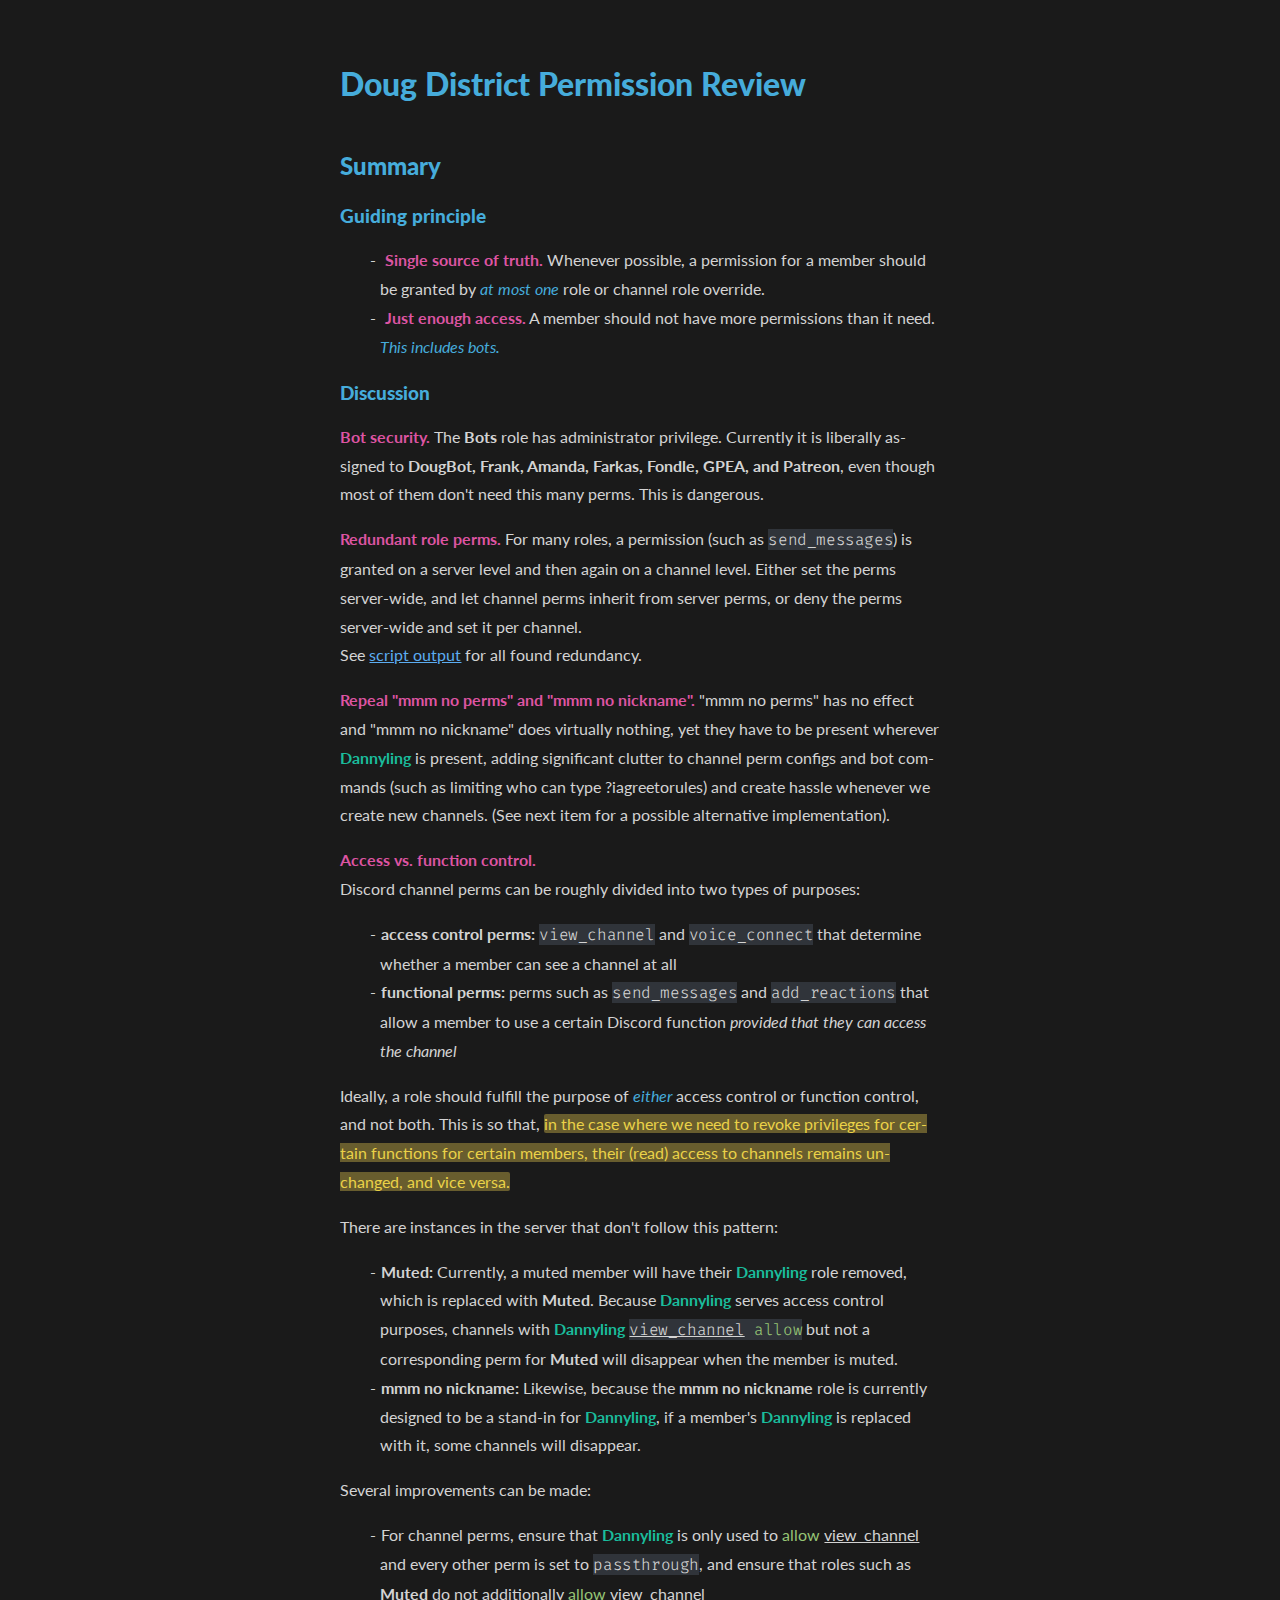
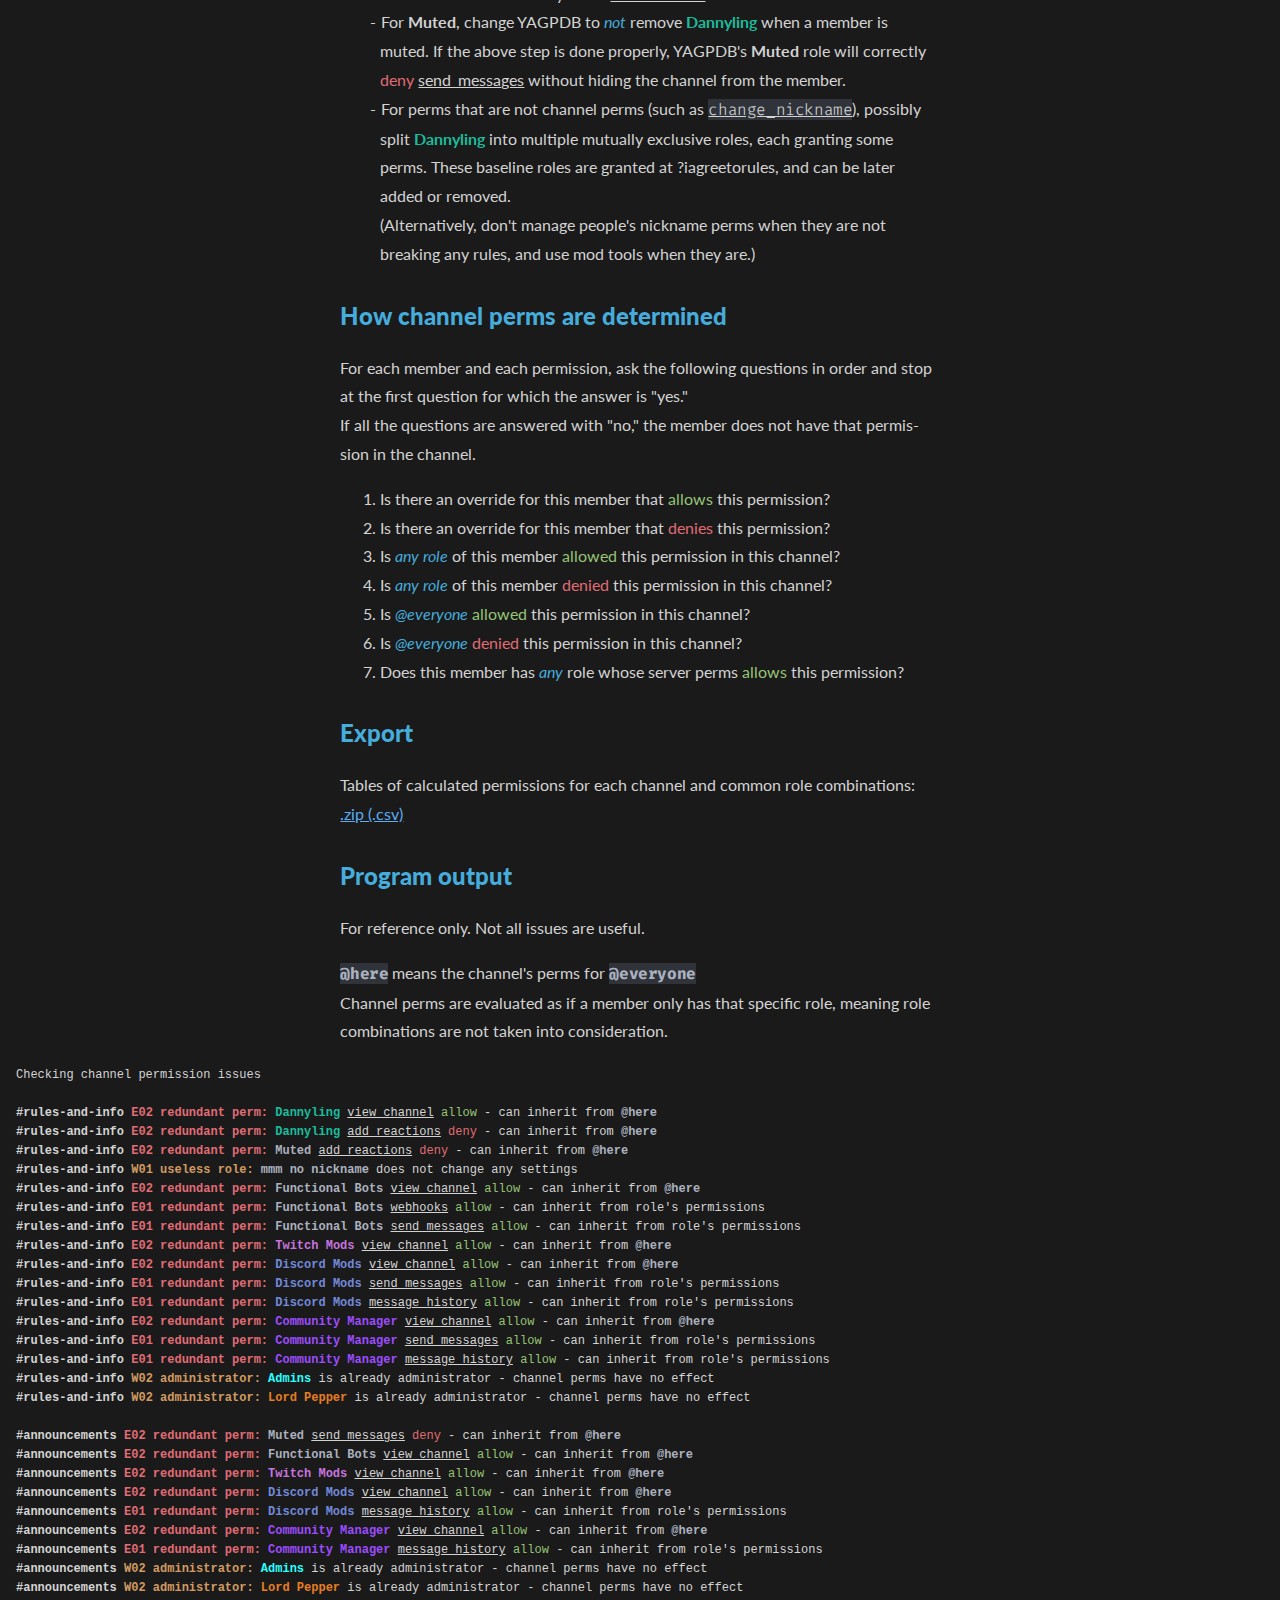
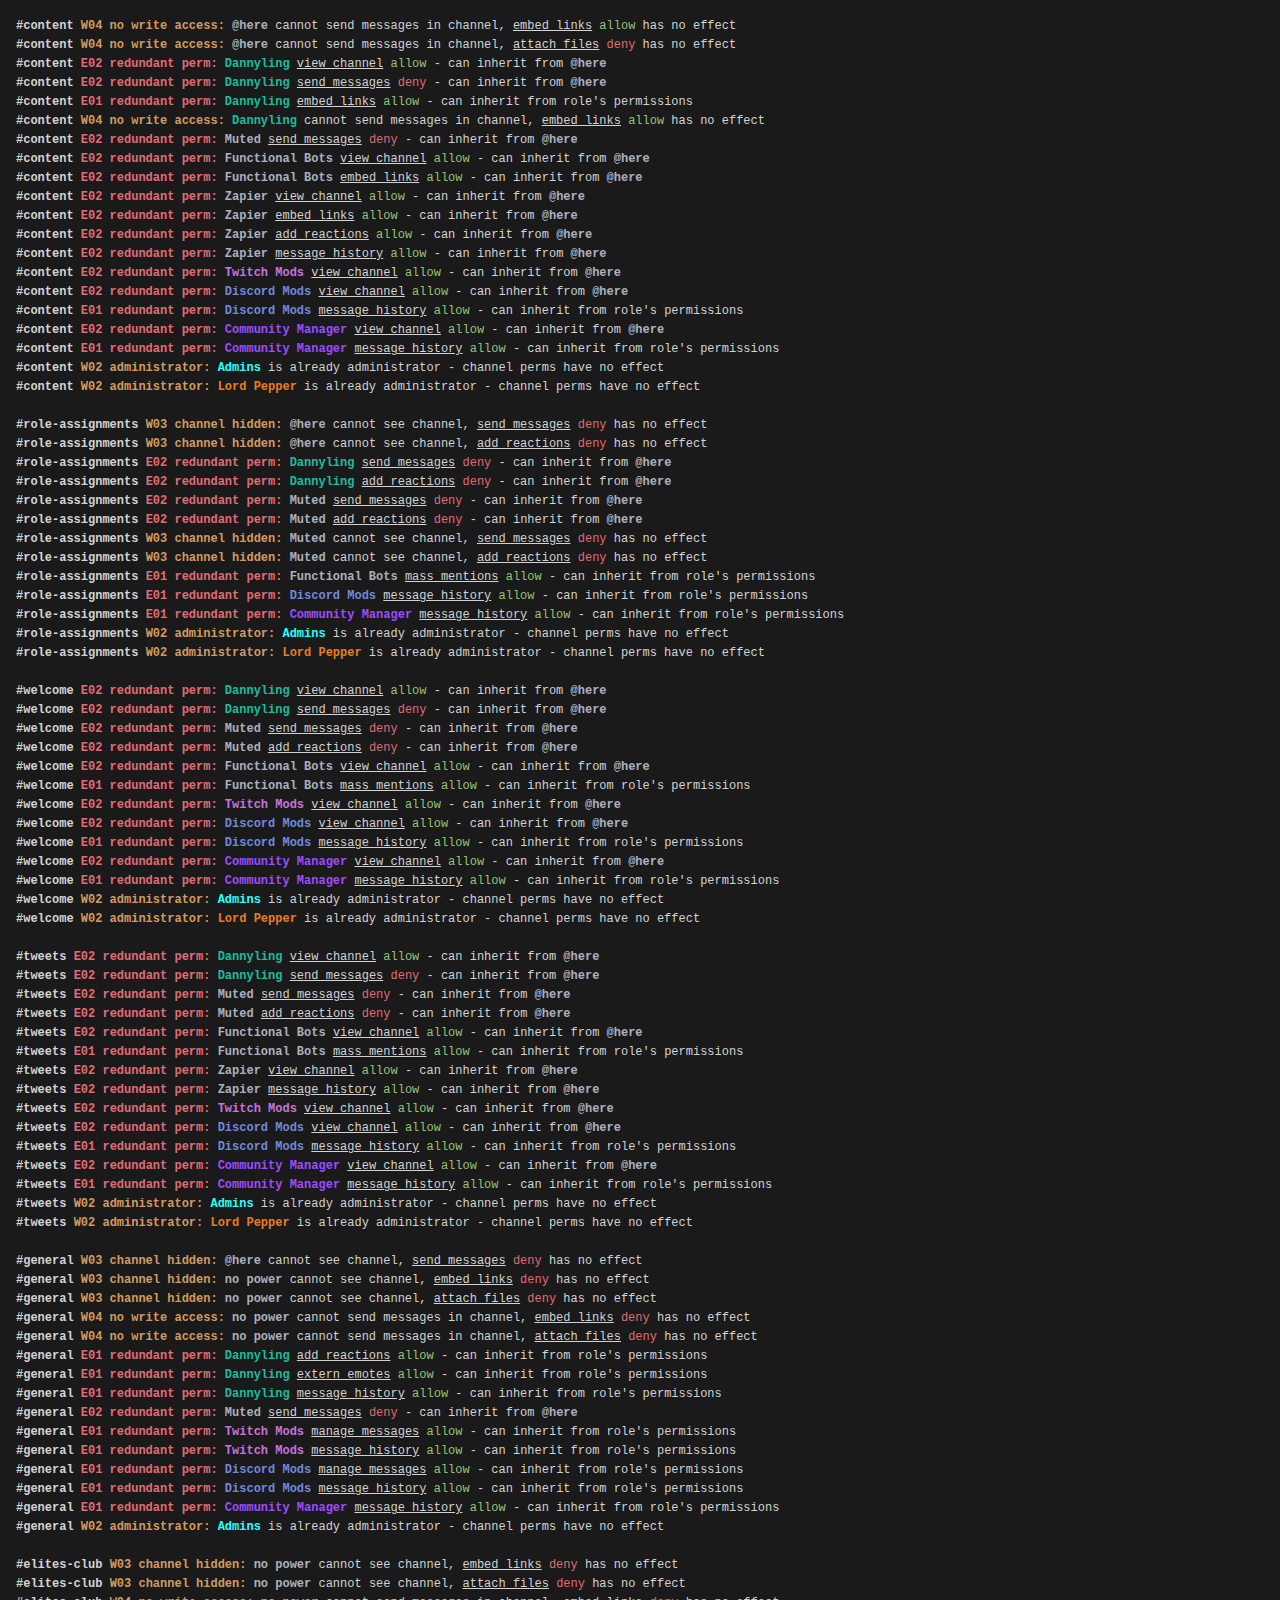
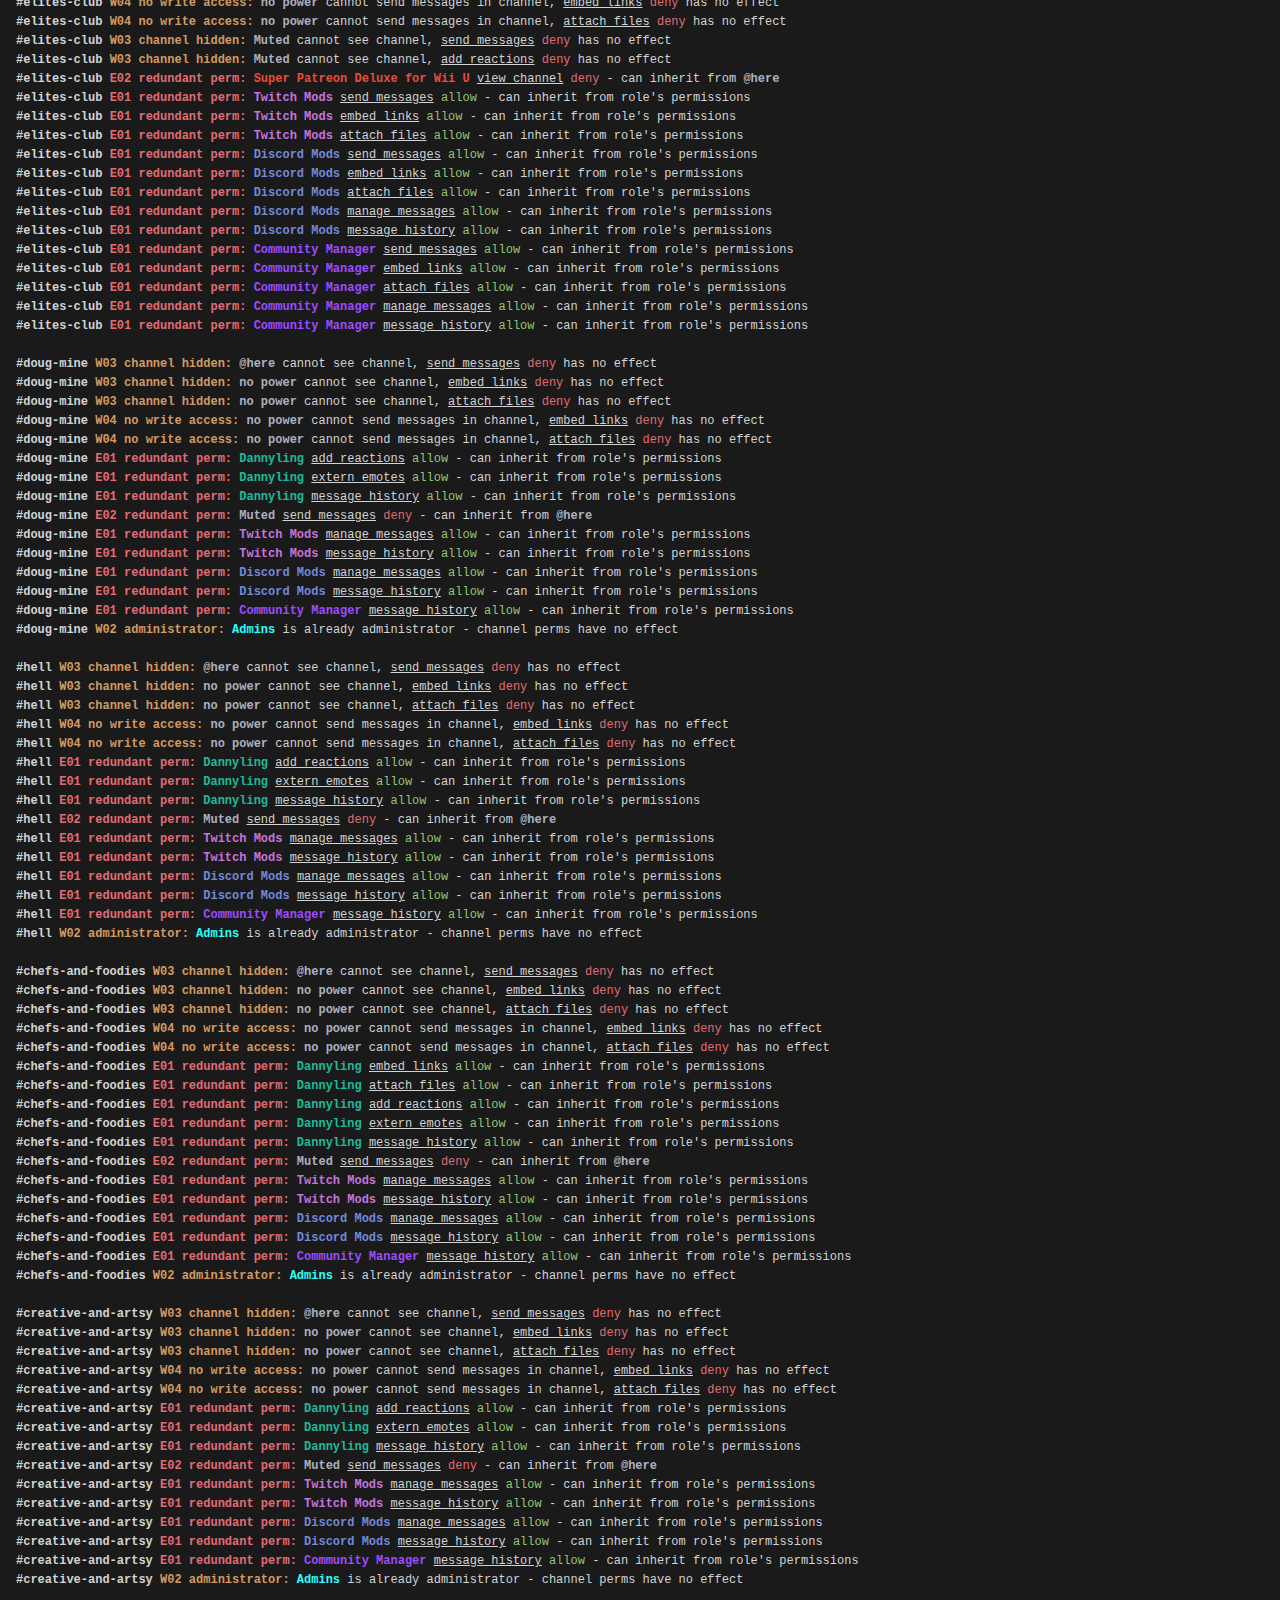
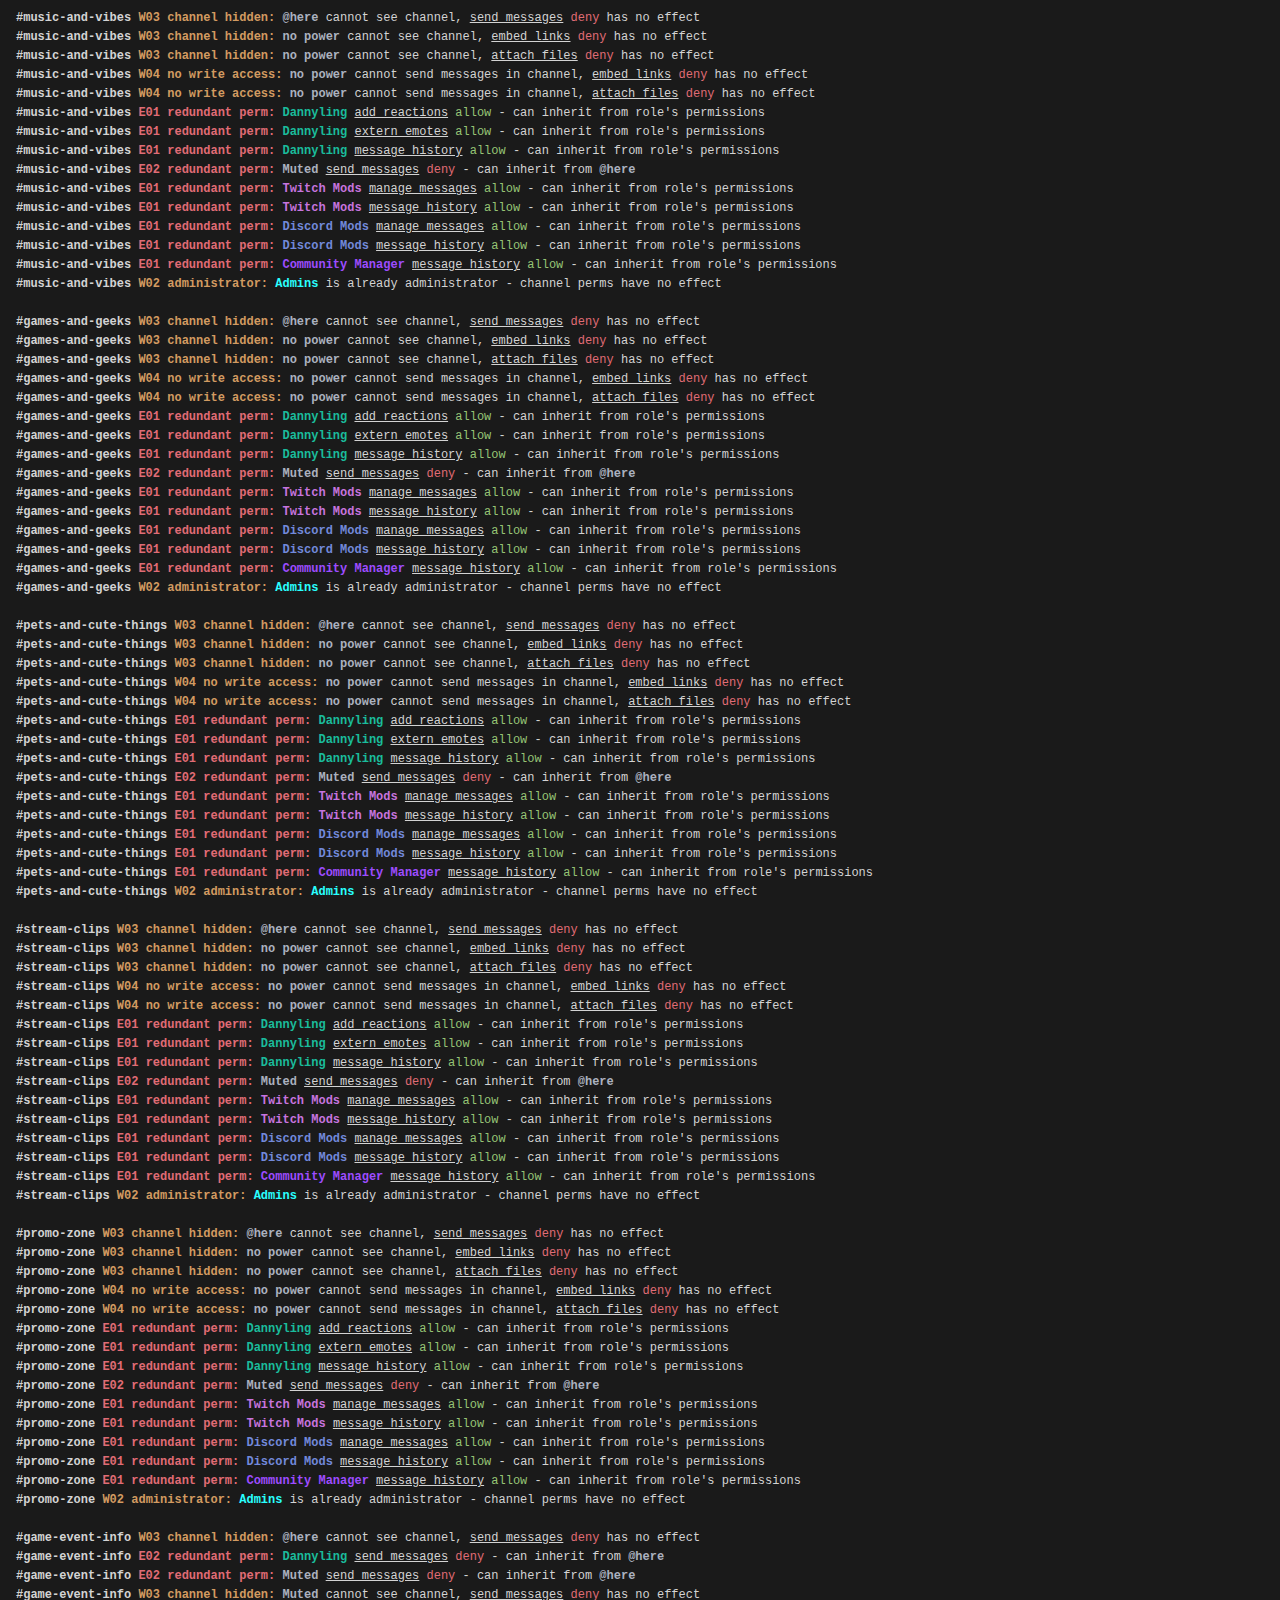
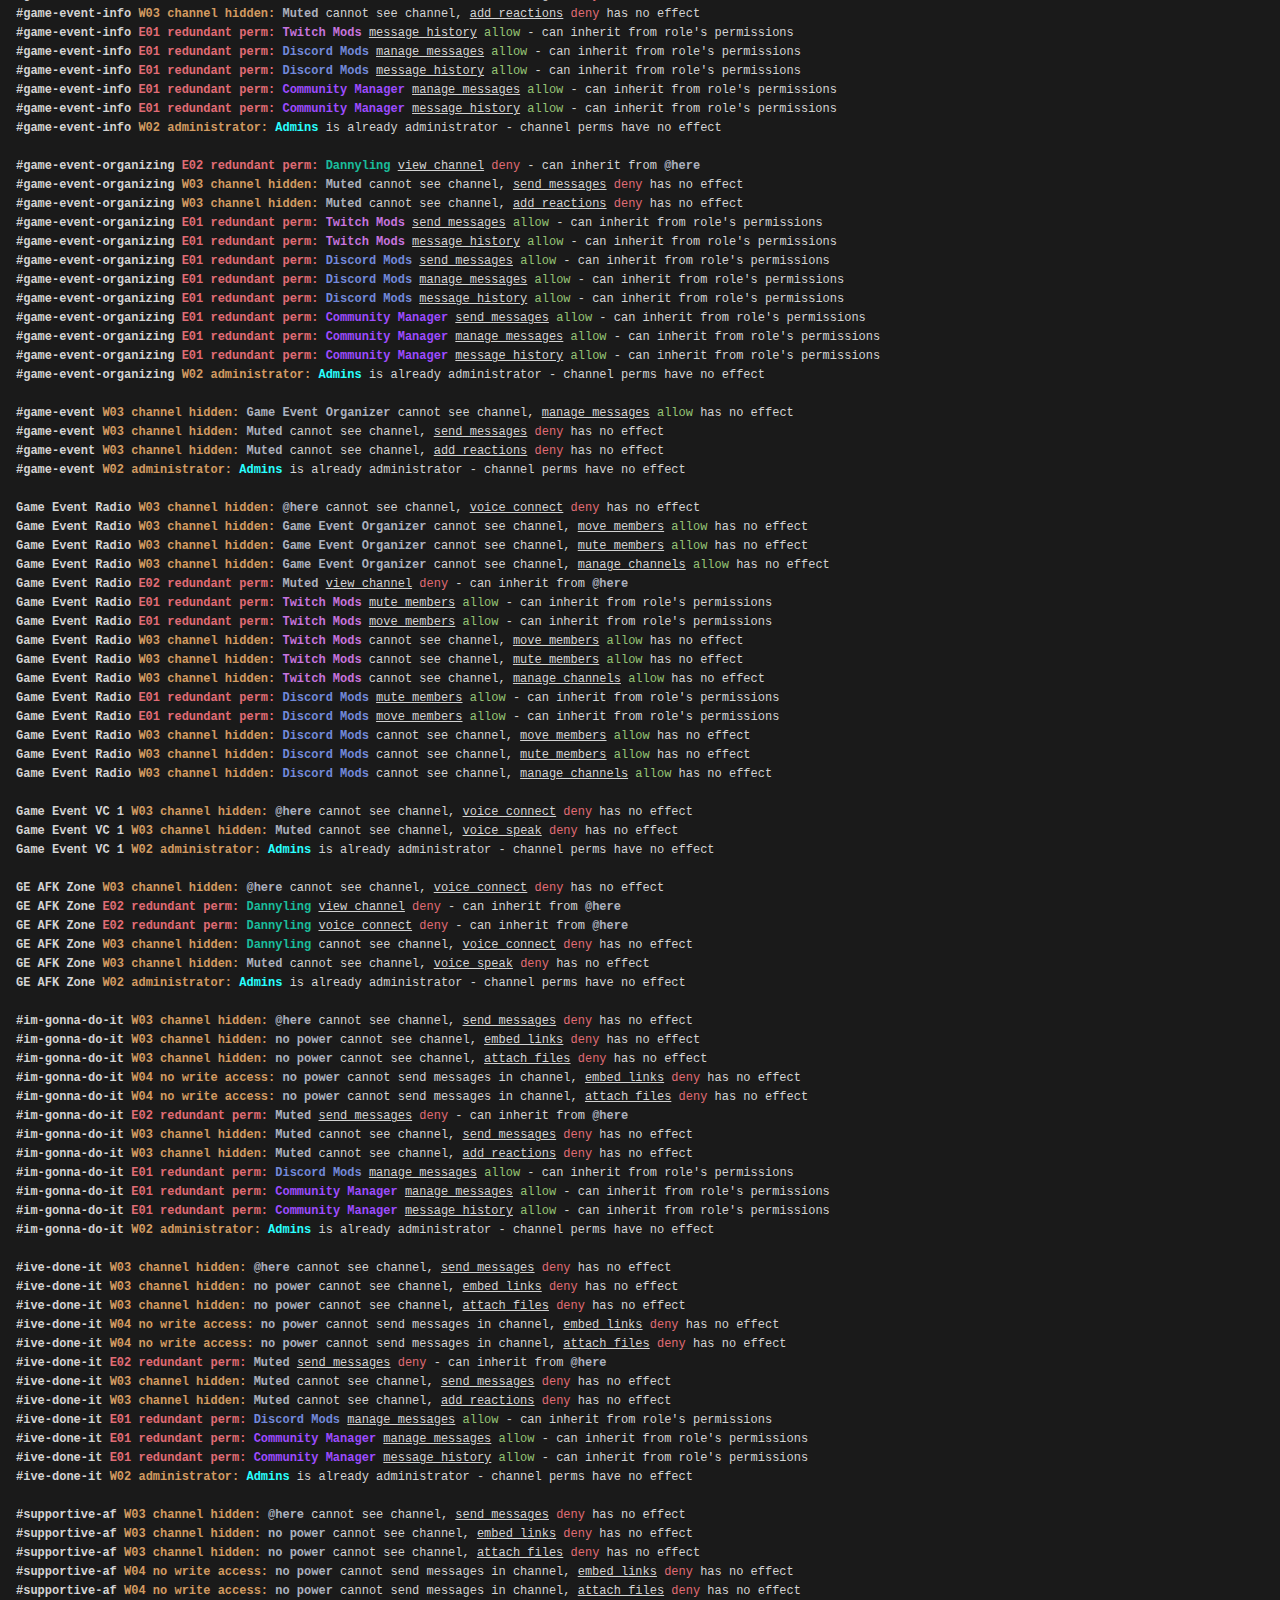
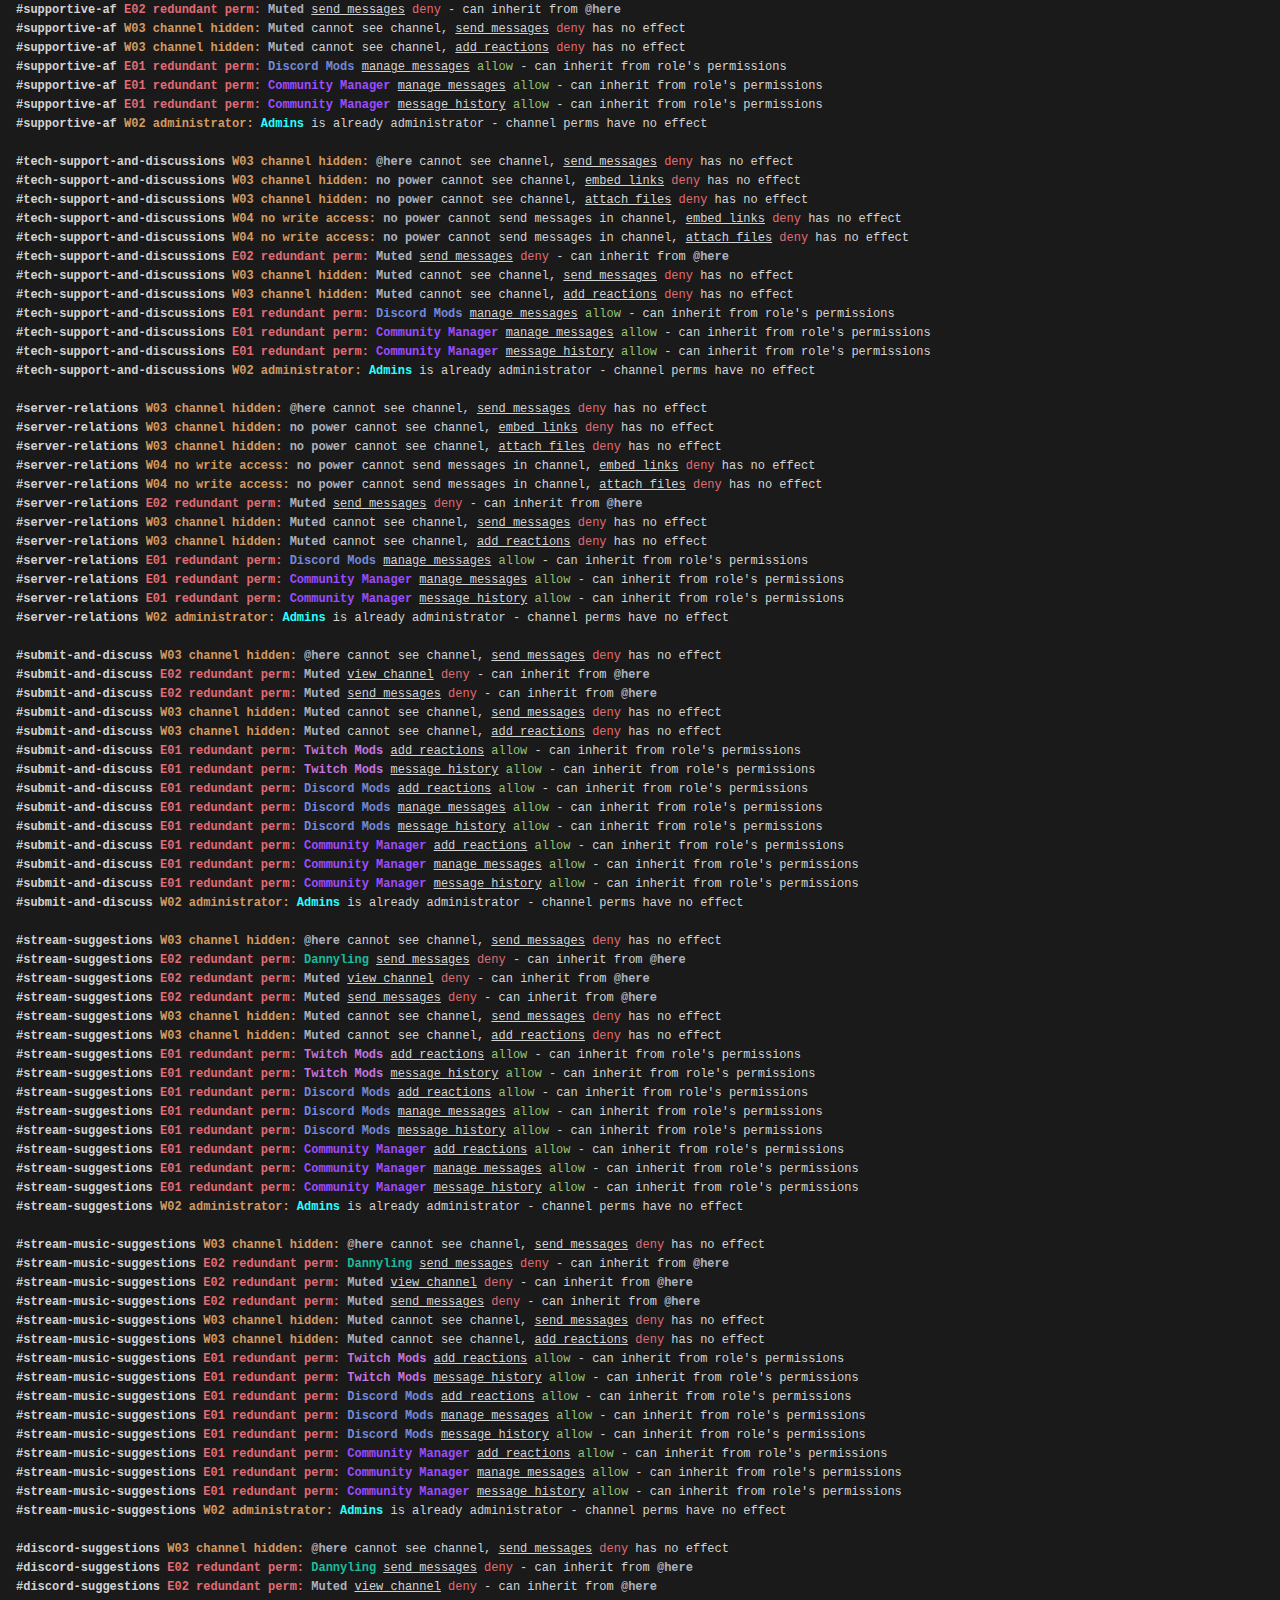
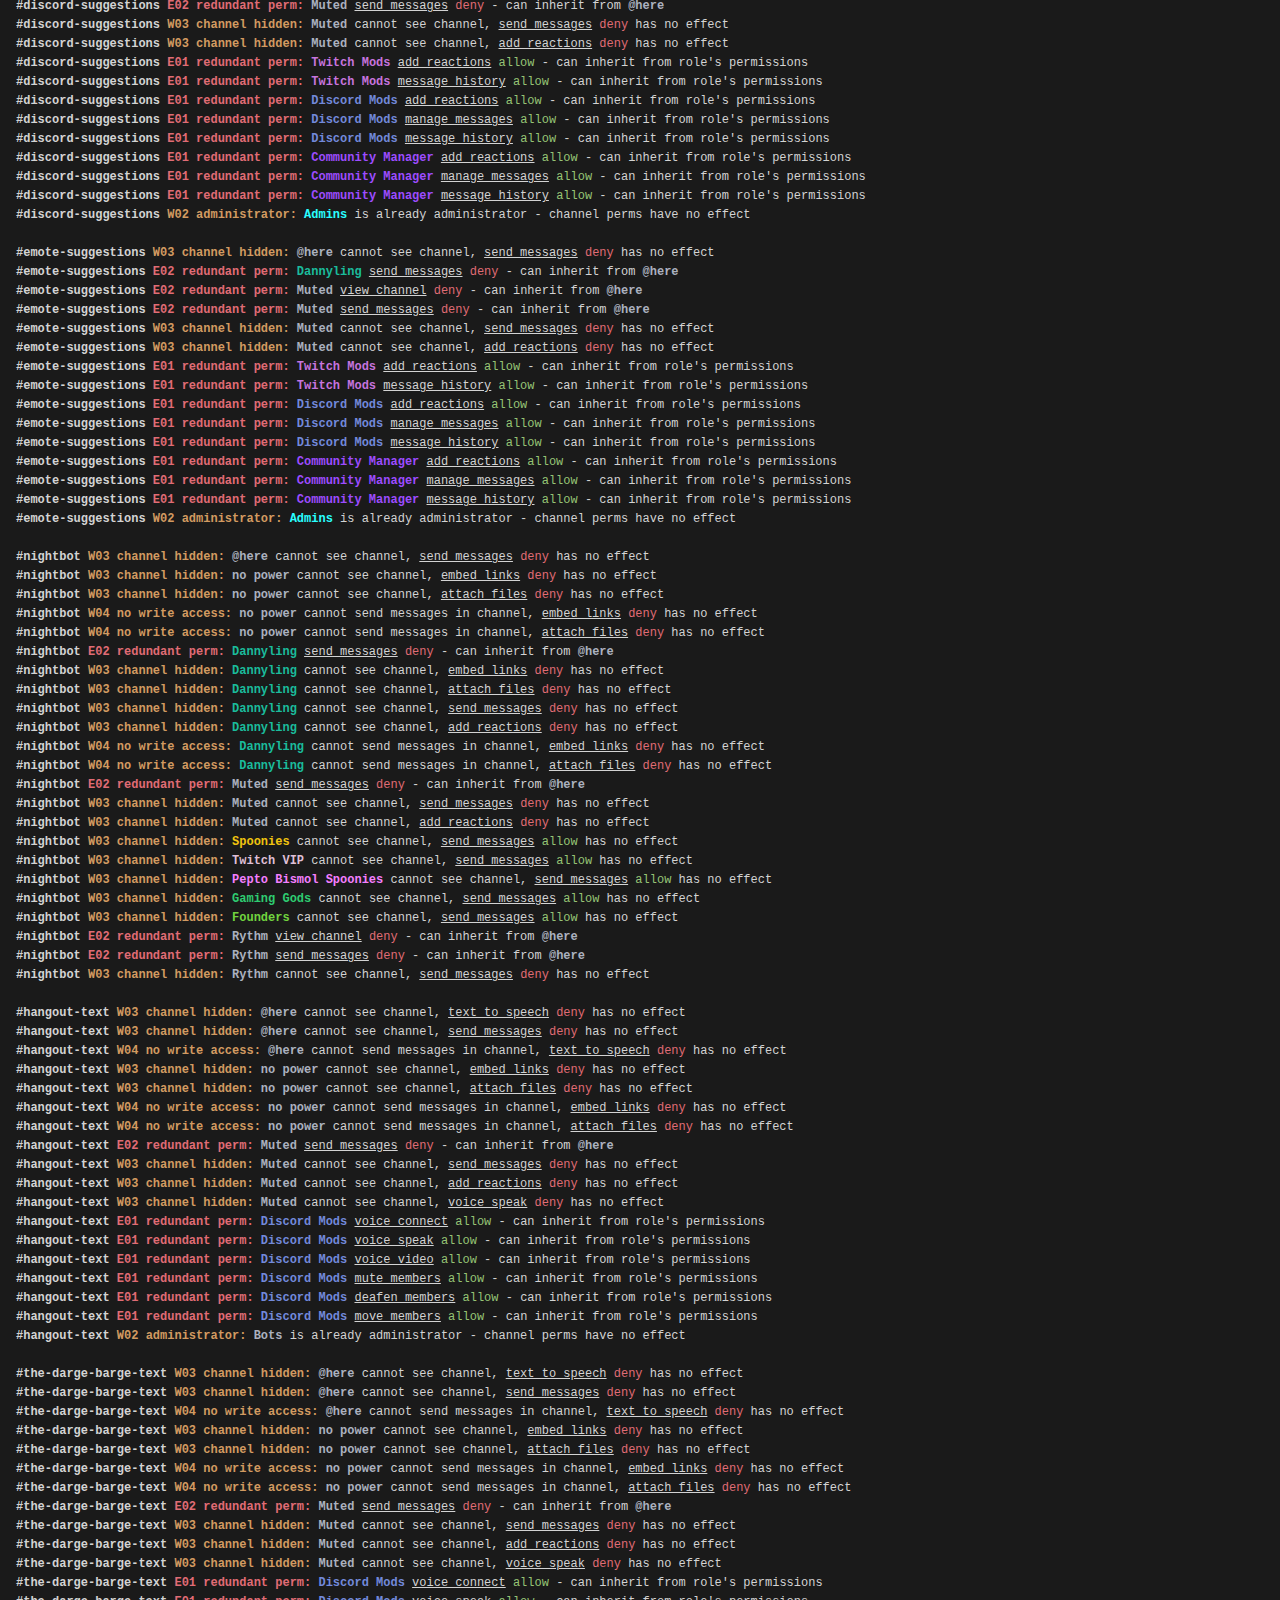
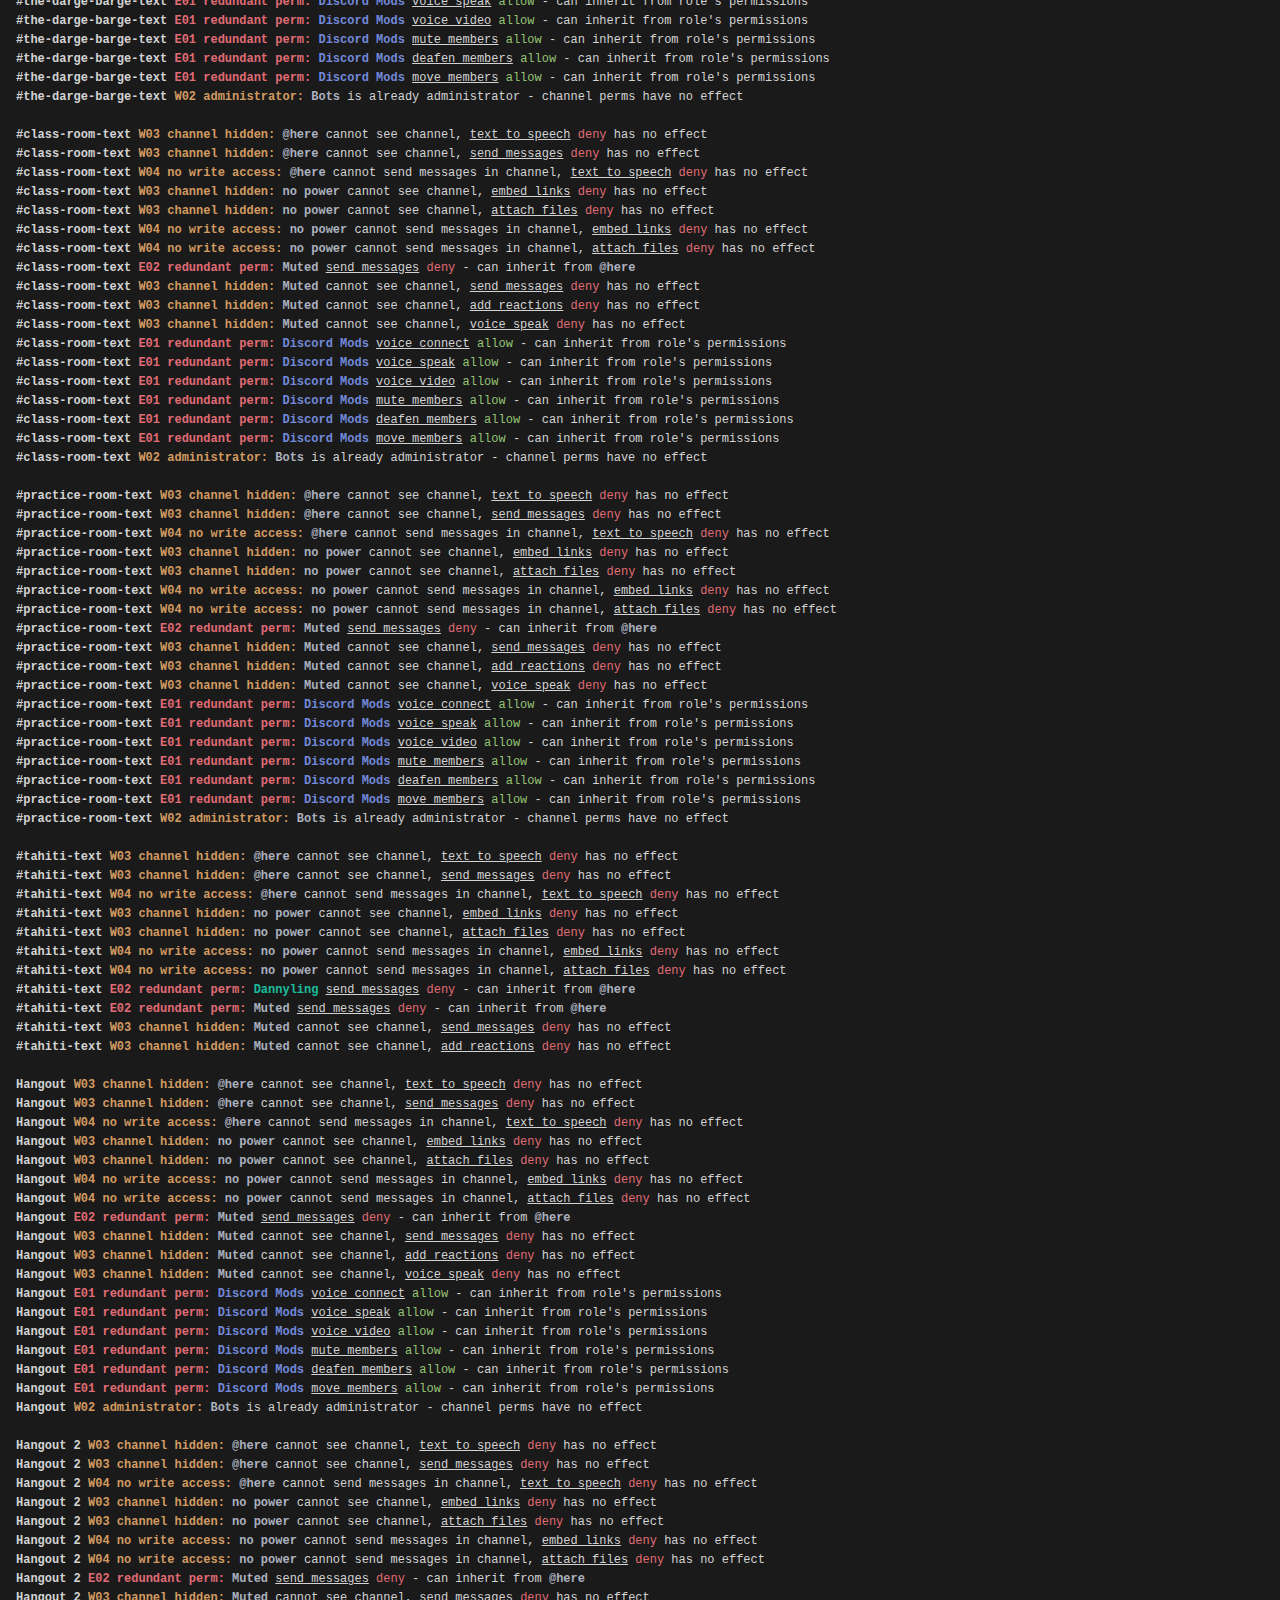
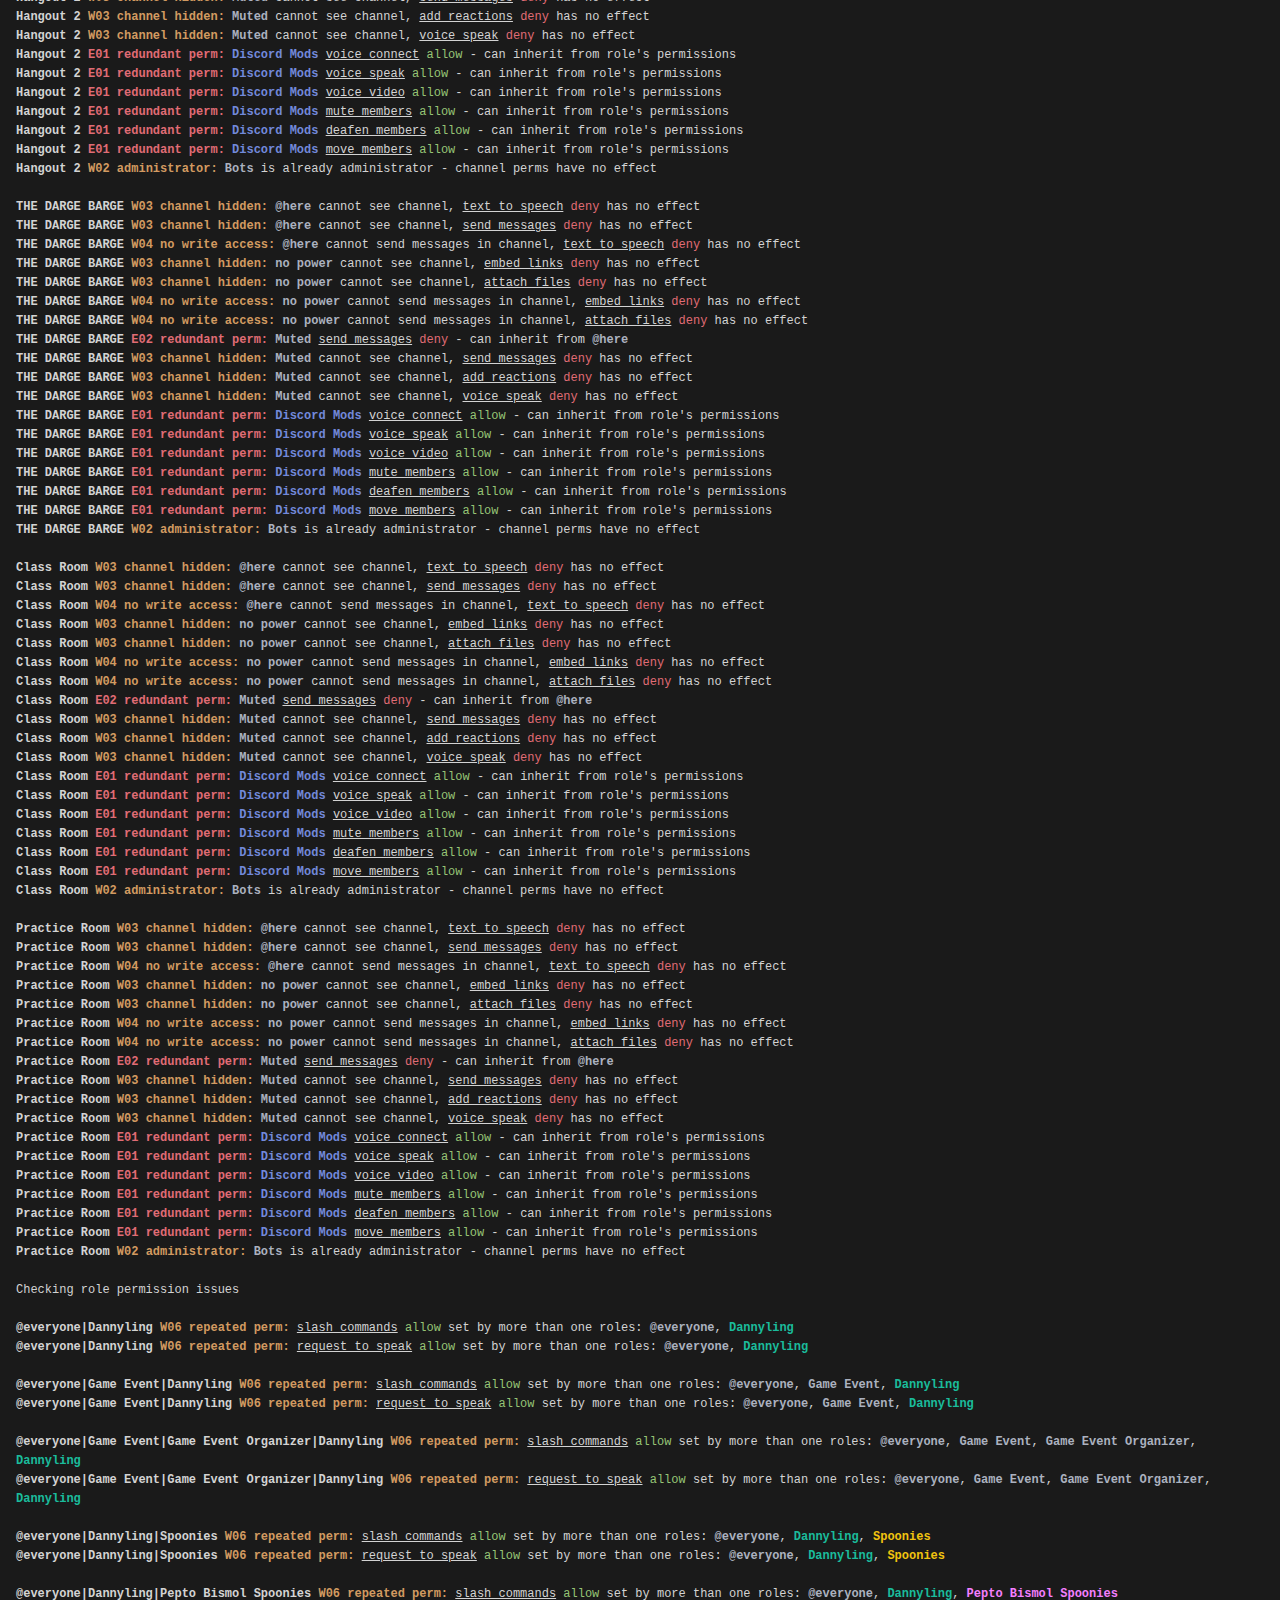
==== commit 0f6b6703: "Add perm table link" ====
--- a/docs/perm-review/index.html
+++ b/docs/perm-review/index.html
@@ -158,7 +158,8 @@
             </ol>
 
             <h2>Export</h2>
-            <p>Tables of calculated permissions for each channel and common role combinations: <a>.zip (.csv)</a></p>
+            <p>Tables of calculated permissions for each channel and common role combinations: <a
+                    href="./permissions.zip">.zip (.csv)</a></p>
 
             <h2 id="console-output">Program output</h2>
             <p>For reference only. Not all issues are useful.</p>
